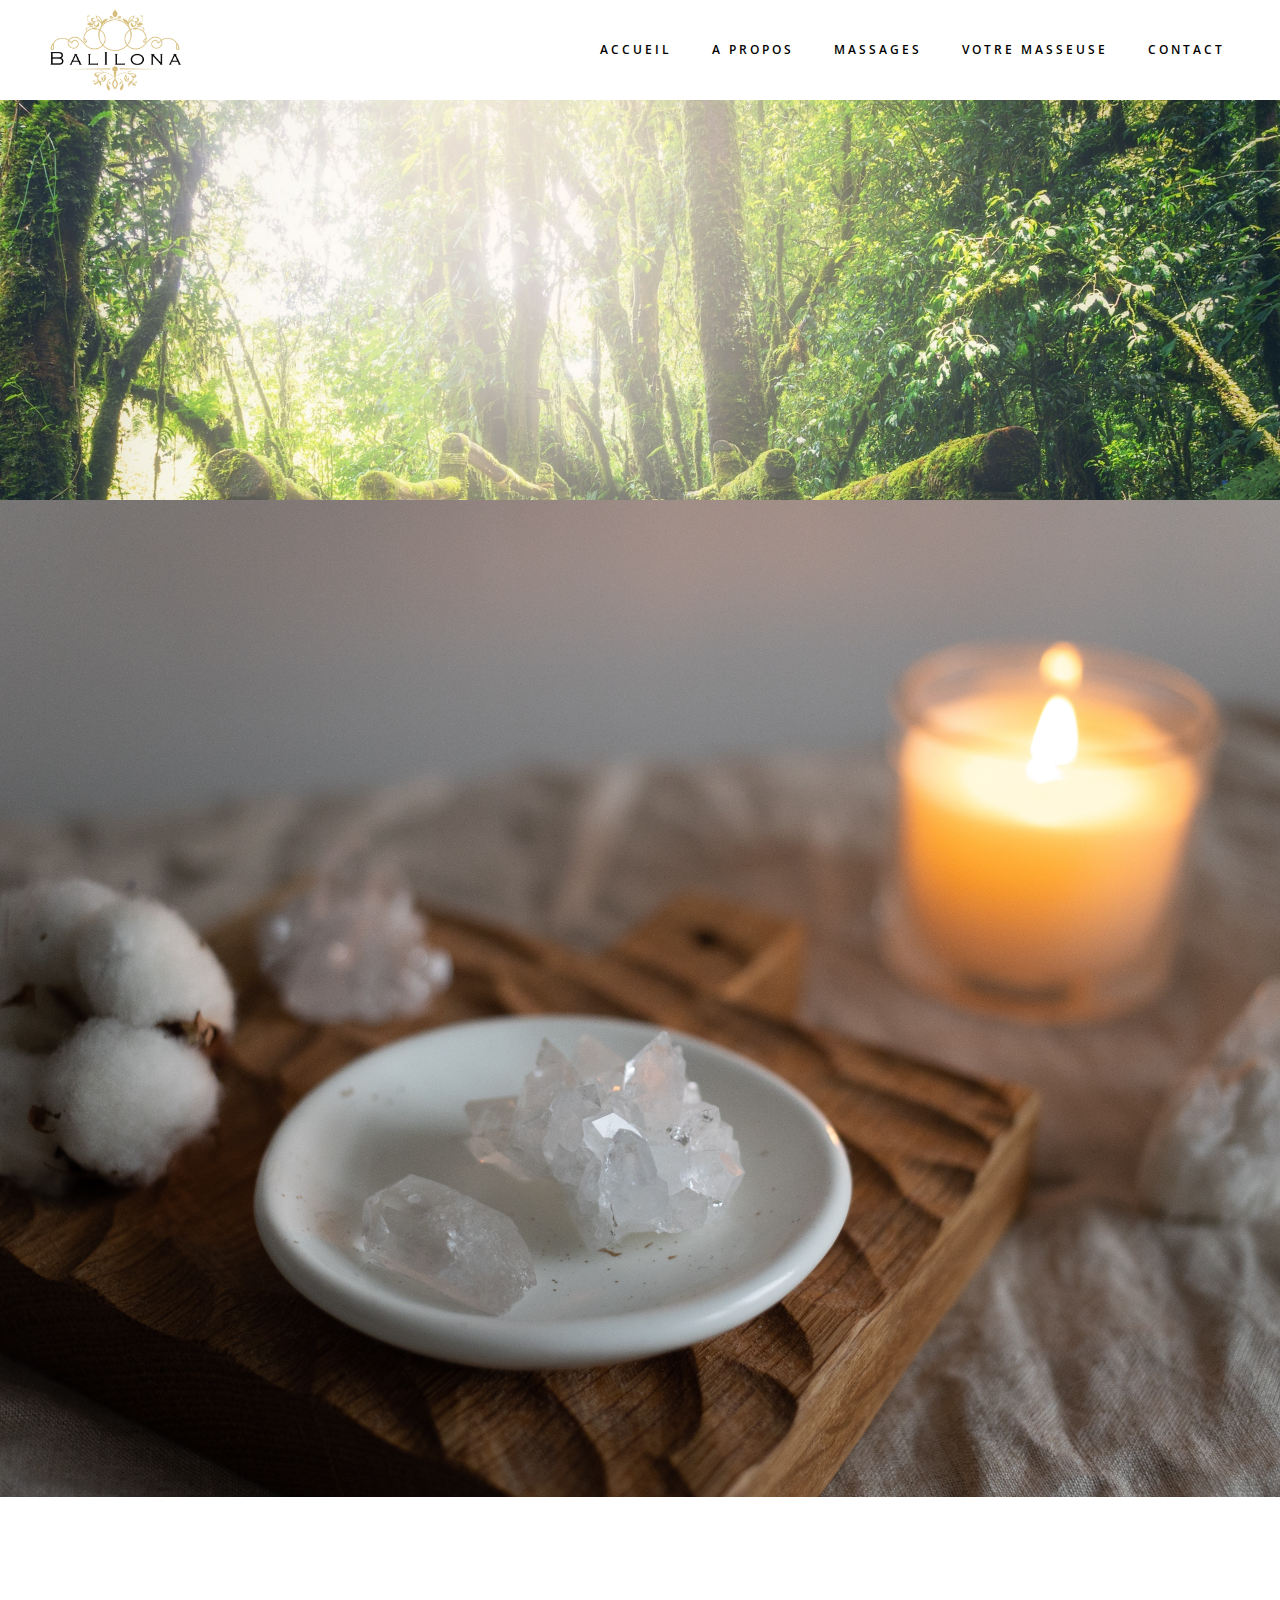
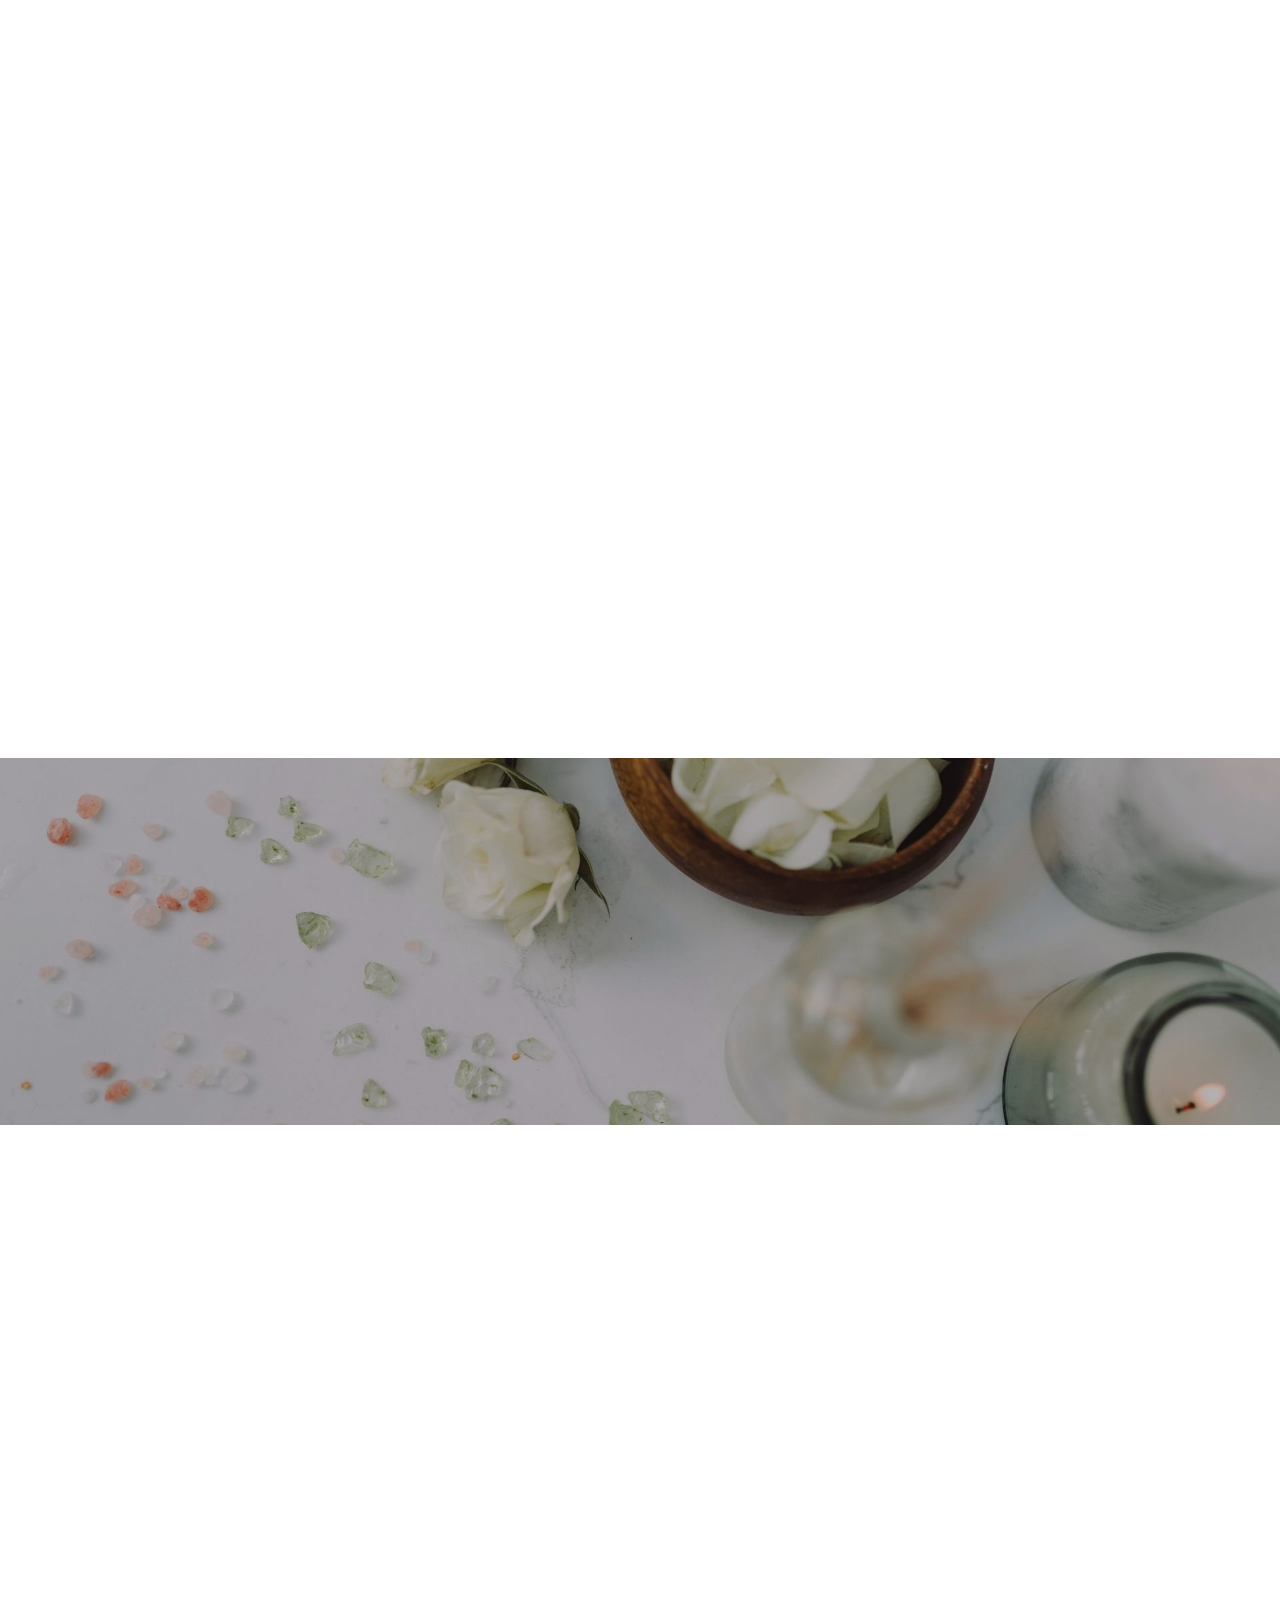
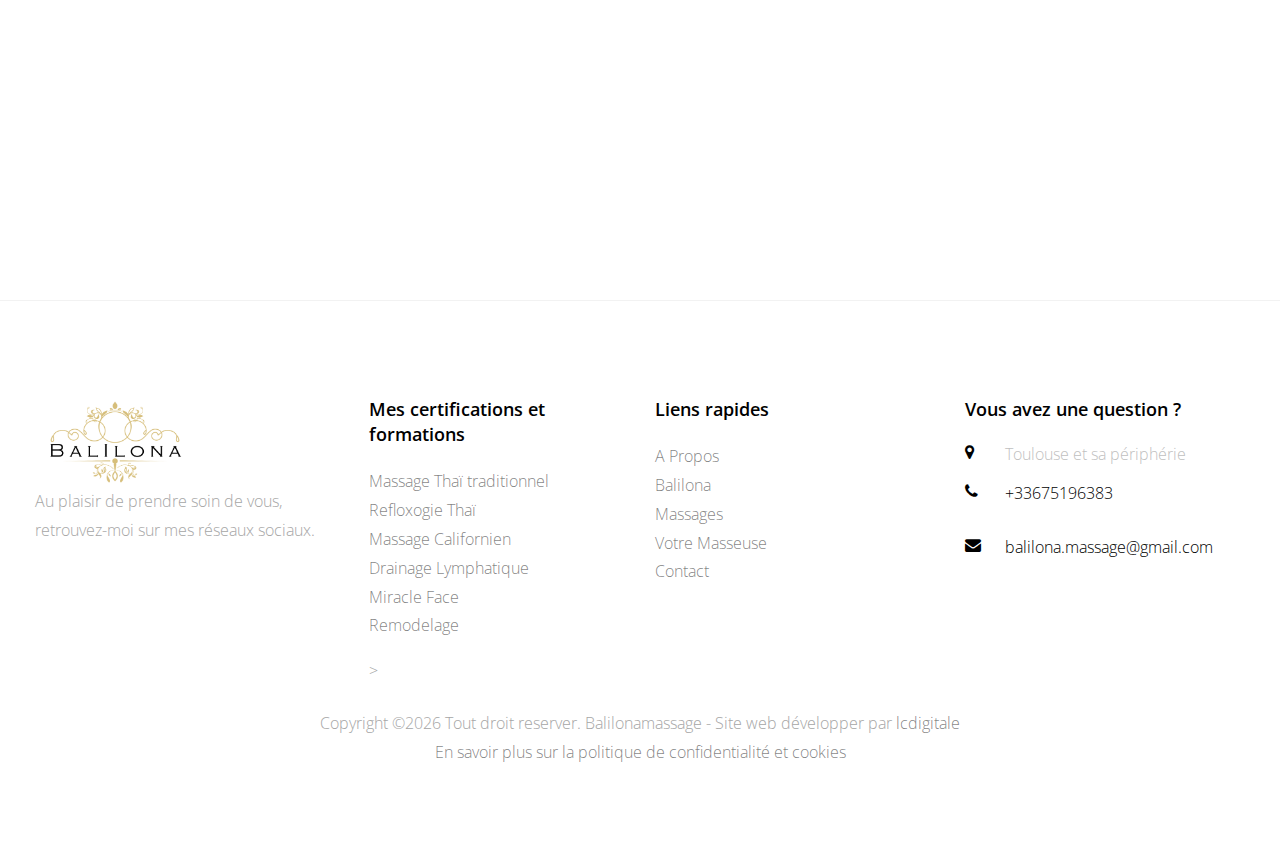
==== about.html @ 0115454b "ok" ====
<!DOCTYPE html>
<html lang="fr">
  <head>
    <title>Balilona - A Propos</title>
    <meta charset="utf-8">
    <meta name="viewport" content="width=device-width, initial-scale=1, shrink-to-fit=no">
    
    <link href="https://fonts.googleapis.com/css?family=Open+Sans:300,400,600,700&display=swap" rel="stylesheet">

    <link href="https://fonts.googleapis.com/css?family=Prata&display=swap" rel="stylesheet">

    <link rel="stylesheet" href="css/open-iconic-bootstrap.min.css">
    <link rel="stylesheet" href="css/animate.css">
    
    <link rel="stylesheet" href="css/owl.carousel.min.css">
    <link rel="stylesheet" href="css/owl.theme.default.min.css">
    <link rel="stylesheet" href="css/magnific-popup.css">

    <link rel="stylesheet" href="css/aos.css">

    <link rel="stylesheet" href="css/ionicons.min.css">

    <link rel="stylesheet" href="css/bootstrap-datepicker.css">
    <link rel="stylesheet" href="css/jquery.timepicker.css">

    
    <link rel="stylesheet" href="css/flaticon.css">
    <link rel="stylesheet" href="css/icomoon.css">
    <link rel="stylesheet" href="css/style.css">
  </head>
  <body>
  	<nav class="navbar navbar-expand-lg navbar-dark ftco_navbar bg-dark ftco-navbar-light ftco-navbar-light-2" id="ftco-navbar">
	    <div class="container">
			<a class="navbar-brand" href="index.html">  <img src="images/logosite.png" alt="" width ="160px"  height="90px"></a>
	      <button class="navbar-toggler" type="button" data-toggle="collapse" data-target="#ftco-nav" aria-controls="ftco-nav" aria-expanded="false" aria-label="Toggle navigation">
	        <span class="oi oi-menu"></span> Menu
	      </button>
		  <div class="collapse navbar-collapse" id="ftco-nav">
	        <ul class="navbar-nav ml-auto">
	          <li class="nav-item"><a href="index.html" class="nav-link">Accueil</a></li>
	          <li class="nav-item"><a href="about.html" class="nav-link">A Propos</a></li>
	          <li class="nav-item"><a href="treatments.html" class="nav-link">Massages</a></li>
	          <li class="nav-item"><a href="specialists.html" class="nav-link">Votre Masseuse</a></li>
	          <!-- <li class="nav-item"><a href="pricing.html" class="nav-link">PriX</a></li> -->
	          <!-- <li class="nav-item"><a href="blog.html" class="nav-link">Blog</a></li> -->
	          <li class="nav-item"><a href="contact.html" class="nav-link">Contact</a></li>
	        </ul>
	      </div>
		  </div>
	  </nav>
    <!-- END nav -->

    <section class="hero-wrap hero-wrap-2" style="background-image: url('images/bg_2.jpg');" data-stellar-background-ratio="0.5">
      <div class="overlay"></div>
      <div class="container">
        <div class="row no-gutters slider-text js-fullheight align-items-center justify-content-center">
          <div class="col-md-9 ftco-animate text-center">
            <h1 class="mb-3 bread">A Propos</h1>
            <p class="breadcrumbs"><span class="mr-2"><a href="index.html">Accueil</a></span>  <span>- A Propos</span></p>
          </div>
        </div>
      </div>
    </section>
		
		<section class="ftco-section ftco-intro" style="background-image: url(images/bga.jpg);">
			<div class="container">
				<div class="row justify-content-end">
					<div class="col-md-6">
						<div class="heading-section ftco-animate">
	            <h2 class="mb-4">Les bienfaits du massage par Renata França</h2>
	          </div>
	          <p class="ftco-animate">Renata França est une jeune brésilienne qui a révolutionné le monde du massage grâce à de nombreuses techniques. Elle a transformé la vie de milliers de personnes à travers ses nombreuses manœuvres qui redessinent la silhouette et soulage le corps.</p>
	          <ul class="mt-5 do-list">
	          	<li class="ftco-animate"><a href="#"><span class="ion-ios-checkmark-circle mr-3"></span>Réduire les œdèmes, active la circulation sanguine</a></li>
	          	<li class="ftco-animate"><a href="#"><span class="ion-ios-checkmark-circle mr-3"></span>Soulage les ganglions lymphatiques</a></li>
	          	<li class="ftco-animate"><a href="#"><span class="ion-ios-checkmark-circle mr-3"></span>Libère les tensions des muscles et de l’esprit  </a></li>
	          	<li class="ftco-animate"><a href="#"><span class="ion-ios-checkmark-circle mr-3"></span>Améliore la cicatrisation, détoxifie</a></li>
	          	<li class="ftco-animate"><a href="#"><span class="ion-ios-checkmark-circle mr-3"></span>Soulage les migraines chroniques</a></li>
	          </ul>
					</div>
				</div>
			</div>
		</section>
<!-- 
		<section class="ftco-section ftco-no-pt ftco-no-pb">
			<div class="container">
				<div class="row no-gutters">
					<div class="col-md-4 d-flex align-items-stretch">
						<div class="offer-deal text-center px-2 px-lg-5">
							<div class="img" style="background-image: url(images/offer-deal-1.jpg);"></div>
							<div class="text mt-4">
								<h3 class="mb-4">Book Your Treatment</h3>
								<p class="mb-5">Far far away, behind the word mountains, far from the countries Vokalia and Consonantia, there live the blind texts.</p>
								<p><a href="#" class="btn btn-white px-4 py-3"> Book A Treatment <span class="ion-ios-arrow-round-forward"></span></a></p>
							</div>
						</div>
					</div>
					<div class="col-md-4 d-flex align-items-stretch">
						<div class="offer-deal active text-center px-2 px-lg-5">
							<div class="img" style="background-image: url(images/offer-deal-2.jpg);"></div>
							<div class="text mt-4">
								<h3 class="mb-4">Great Gift Packages</h3>
								<p class="mb-5">Far far away, behind the word mountains, far from the countries Vokalia and Consonantia, there live the blind texts.</p>
								<p><a href="#" class="btn btn-white px-4 py-3"> Book A Treatment <span class="ion-ios-arrow-round-forward"></span></a></p>
							</div>
						</div>
					</div>
					<div class="col-md-4 d-flex align-items-stretch">
						<div class="offer-deal text-center px-2 px-lg-5">
							<div class="img" style="background-image: url(images/offer-deal-3.jpg);"></div>
							<div class="text mt-4">
								<h3 class="mb-4">Special Offer &amp; Deal</h3>
								<p class="mb-5">Far far away, behind the word mountains, far from the countries Vokalia and Consonantia, there live the blind texts.</p>
								<p><a href="#" class="btn btn-white px-4 py-3"> Book A Treatment <span class="ion-ios-arrow-round-forward"></span></a></p>
							</div>
						</div>
					</div>
				</div>
			</div>
		</section> -->
<!--     
    <section class="ftco-section ftco-section-services bg-light">
    	<div class="container-fluid px-md-5">
    		<div class="row">
    			<div class="col-md-6 col-lg-3">
						<div class="services text-center ftco-animate">
							<div class="icon d-flex justify-content-center align-items-center">
								<span class="flaticon-candle"></span>
							</div>
							<div class="text mt-3">
								<h3>Aromatheraphy</h3>
								<p>A small river named Duden flows by their place and supplies it with the necessary regelialia. It is a paradisematic country</p>
							</div>
						</div>
					</div>
					<div class="col-md-6 col-lg-3">
						<div class="services text-center ftco-animate">
							<div class="icon d-flex justify-content-center align-items-center">
								<span class="flaticon-beauty-treatment"></span>
							</div>
							<div class="text mt-3">
								<h3>Skin Care</h3>
								<p>A small river named Duden flows by their place and supplies it with the necessary regelialia. It is a paradisematic country</p>
							</div>
						</div>
					</div>
					<div class="col-md-6 col-lg-3">
						<div class="services text-center ftco-animate">
							<div class="icon d-flex justify-content-center align-items-center">
								<span class="flaticon-stone"></span>
							</div>
							<div class="text mt-3">
								<h3>Herbal Spa</h3>
								<p>A small river named Duden flows by their place and supplies it with the necessary regelialia. It is a paradisematic country</p>
							</div>
						</div>
					</div>
					<div class="col-md-6 col-lg-3">
						<div class="services text-center ftco-animate">
							<div class="icon d-flex justify-content-center align-items-center">
								<span class="flaticon-relax"></span>
							</div>
							<div class="text mt-3">
								<h3>Body Massage</h3>
								<p>A small river named Duden flows by their place and supplies it with the necessary regelialia. It is a paradisematic country</p>
							</div>
						</div>
					</div>
				</div>
    	</div>
    </section> -->

  
    <section class="ftco-section testimony-section">
		<div class="container">
		  <div class="row justify-content-center mb-5 pb-3">
			<div class="col-md-10 heading-section ftco-animate text-center">
			  <h3 class="subheading">Témoignages</h3>
			  <h2 class="mb-1">Ce qu'ils pensent</h2>
			</div>
		  </div>
		  <div class="row ftco-animate">
			<div class="col-md-12">
			  <div class="carousel-testimony owl-carousel">
				<div class="item">
				  <div class="testimony-wrap p-4 pb-5">
					<div class="text">
						<div class="line pl-5">
						  <p class="mb-4 pb-1">super professionnelle, douce et attentionnée ravie de t'avoir fait confiance après ma cure de drainage lymphatique et conseils j'ai gagné une taille.</p>
						  <span class="quote d-flex align-items-center justify-content-center">
							<i class="icon-quote-left"></i>
						  </span>
						</div>
					  <div class="d-flex align-items-center">
						  <div class="user-img" style="background-image: url()">
							</div>
							<div class="ml-4">
								<p class="name">Anonyme</p>
							  <span class="position">Client</span>
							</div>
					  </div>
					</div>
				  </div>
				</div>
				<div class="item">
				  <div class="testimony-wrap p-4 pb-5">
					<div class="text">
					  <div class="line pl-5">
						  <p class="mb-4 pb-1">Ilona a été à l'écoute de mes besoins, elle m'a expliqué précisément ses méthodes, et le drainage lymphatique est extraordinaire.</p>
						  <span class="quote d-flex align-items-center justify-content-center">
							<i class="icon-quote-left"></i>
						  </span>
						</div>
  
					  <div class="d-flex align-items-center">
						  <div class="user-img" style="background-image: url()">
							</div>
							<div class="ml-4">
							  <p class="name">Martine</p>
							  <span class="position">Client</span>
							</div>
					  </div>
					</div>
				  </div>
				</div>
				<div class="item">
				  <div class="testimony-wrap p-4 pb-5">
					<div class="text">
					  <div class="line pl-5">
						  <p class="mb-4 pb-1">Hier c'était la 4 ème séance de ma cure mon corps est vraiment modifié, metamorphosé,affiné, je recommande à tout le monde ilona.</p>
						  <span class="quote d-flex align-items-center justify-content-center">
							<i class="icon-quote-left"></i>
						  </span>
						</div>
  
					  <div class="d-flex align-items-center">
						  <div class="user-img" style="background-image: url()">
							</div>
							<div class="ml-4">
								<p class="name">Anonyme</p>
							  <span class="position">Client</span>
							</div>
					  </div>
					</div>
				  </div>
				</div>
				<div class="item">
				  <div class="testimony-wrap p-4 pb-5">
					<div class="text">
					  <div class="line pl-5">
						  <p class="mb-4 pb-1">Merci à Ilona pour ta gentillesse et ta bienveillance, ce drainage fut un pur moment de plaisir, j'ai dormi comme un bébé et je n'ai plus mal au jambes.</p>
						  <span class="quote d-flex align-items-center justify-content-center">
							<i class="icon-quote-left"></i>
						  </span>
						</div>
  
					  <div class="d-flex align-items-center">
						  <div class="user-img" style="background-image: url()">
							</div>
							<div class="ml-4">
							  <p class="name">Anonyme</p>
							  <span class="position">Client</span>
							</div>
					  </div>
					</div>
				  </div>
				</div>
				<!-- <div class="item">
				  <div class="testimony-wrap p-4 pb-5">
					<div class="text">
					  <div class="line pl-5">
						  <p class="mb-4 pb-1">Far far away, behind the word mountains, far from the countries Vokalia and Consonantia, there live the blind texts.</p>
						  <span class="quote d-flex align-items-center justify-content-center">
							<i class="icon-quote-left"></i>
						  </span>
						</div>
  
					  <div class="d-flex align-items-center">
						  <div class="user-img" style="background-image: url(images/person_2.jpg)">
							</div>
							<div class="ml-4">
								<p class="name">Kenny Bufer</p>
							  <span class="position">Customer</span>
							</div>
					  </div>
					</div>
				  </div>
				</div> -->
			  </div>
			</div>
		  </div>
		</div>
	  </section>
  
	  <section class="ftco-counter img" id="section-counter" style="background-image: url(images/para.jpg);" data-stellar-background-ratio="0.5">
		<div class="overlay"></div>
  <div class="container">
	<div class="row justify-content-center">
		<div class="col-md-10">
			<div class="row">
			  <!-- <div class="col-md-6 col-lg-3 d-flex justify-content-center counter-wrap ftco-animate">
				<div class="block-18 text-center">
				  <div class="text">
					  <strong class="number" data-number="90">0</strong>
					  <span>Thé offert</span>
				  </div>
				</div>
			  </div> -->
			  <div class="col-md-6 col-lg-6 d-flex justify-content-center counter-wrap ftco-animate">
				<div class="block-18 text-center">
				  <div class="text">
					  <strong class="number" data-number="60">0</strong>
					  <span>Massages</span>
				  </div>
				</div>
			  </div>
			  <!-- <div class="col-md-6 col-lg-3 d-flex justify-content-center counter-wrap ftco-animate">
				<div class="block-18 text-center">
				  <div class="text">
					  <strong class="number" data-number="3">0</strong>
					  <span>Années d'expérience</span>
				  </div>
				</div>
			  </div> -->
			  <div class="col-md-6 col-lg-6 d-flex justify-content-center counter-wrap ftco-animate">
				<div class="block-18 text-center">
				  <div class="text">
					  <strong class="number" data-number="7">0</strong>
					  <span>Certifications</span>
				  </div>
				</div>
			  </div>
			</div>
		  </div>
	</div>
  </div>
</section>

		
<section class="ftco-gallery ftco-section">
	<div class="container">
		<div class="row justify-content-center mb-5 pb-3">
	  <div class="col-md-7 heading-section ftco-animate text-center">
		<h3 class="subheading">Galerie</h3>
		<h2 class="mb-1">Découvrez les dernières photos</h2>
	  </div>
	</div>
		<div class="row">
				<div class="col-md-3 ftco-animate">
					<a href="images/gallery-1.jpg" class="gallery image-popup img d-flex align-items-center" style="background-image: url(images/gallery-1.jpg);">
						<div class="icon mb-4 d-flex align-items-center justify-content-center">
						<span class="icon-instagram"></span>
					</div>
					</a>
				</div>
				<div class="col-md-3 ftco-animate">
					<a href="images/gallery-2.jpg" class="gallery image-popup img d-flex align-items-center" style="background-image: url(images/gallery-2.jpg);">
						<div class="icon mb-4 d-flex align-items-center justify-content-center">
						<span class="icon-instagram"></span>
					</div>
					</a>
				</div>
				<div class="col-md-3 ftco-animate">
					<a href="images/gallery-3.jpg" class="gallery image-popup img d-flex align-items-center" style="background-image: url(images/gallery-3.jpg);">
						<div class="icon mb-4 d-flex align-items-center justify-content-center">
						<span class="icon-instagram"></span>
					</div>
					</a>
				</div>
				<div class="col-md-3 ftco-animate">
					<a href="images/avnt.jpg" class="gallery image-popup img d-flex align-items-center" style="background-image: url(images/avnt.jpg);">
						<div class="icon mb-4 d-flex align-items-center justify-content-center">
						<span class="icon-instagram"></span>
					</div>
					</a>
				</div>
	</div>
	</div>
</section>
	
    <footer class="ftco-footer ftco-section">
		<div class="container">
		  <div class="row d-flex">
			<div class="col-md">
			  <div class="ftco-footer-widget mb-4">
				<a href="index.html">  <img src="images/logosite.png" alt="" width ="160px"  height="90px"></a>
				<p>Au plaisir de prendre soin de vous, retrouvez-moi sur mes réseaux sociaux.</p>
				<ul class="ftco-footer-social list-unstyled float-lft mt-3">
				  <!-- <li class="ftco-animate"><a href="#"><span class="icon-twitter"></span></a></li> -->
				  <li class="ftco-animate"><a href="https://www.facebook.com/Balilona-massages-237519251512725/" target="_blank"><span class="icon-facebook"></span></a></li>
				  <li class="ftco-animate"><a href="https://www.instagram.com/balilona_massages/?fbclid=IwAR17vVh69WdG_x_L82P-2kBR4TirBGyMKBbxUxsJnkkonviEpHbC3fAAJOo" target="_blank"><span class="icon-instagram"></span></a></li>
				</ul>
			  </div>
			</div>
			<div class="col-md">
			  <div class="ftco-footer-widget mb-4 ml-md-4">
				<h2 class="ftco-heading-2">Mes certifications et formations</h2>
				<ul class="list-unstyled">
					<li><a href="images/thai.jpg" target="_blank">Massage Thaï traditionnel</a></li>
					<li><a href="images/thai.jpg" target="_blank">Refloxogie Thaï</a></li>
					<li><a href="images/ana.jpg" target="_blank">Massage Californien</a></li>
					<li><a href="images/lymph.jpg" target="_blank">Drainage Lymphatique</a></li>
					<li><a href="images/face.jpg" target="_blank">Miracle Face</a></li>
					<li><a href="images/modo.jpg" target="_blank">Remodelage</a></li>
				  </ul>>
			  </div>
			</div>
			<div class="col-md">
			  <div class="ftco-footer-widget mb-4">
				<h2 class="ftco-heading-2">Liens rapides</h2>
				<ul class="list-unstyled">
					<li><a href="about.html">A Propos</a></li>
					<li><a href="index.html">Balilona</a></li>
					<li><a href="treatments.html">Massages</a></li>
					<li><a href="specialists.html">Votre Masseuse</a></li>
					<li><a href="contact.html">Contact</a></li>
				</ul>
			  </div>
			</div>
			<div class="col-md">
			  <div class="ftco-footer-widget mb-4">
				<h2 class="ftco-heading-2">Vous avez une question ?</h2>
				<div class="block-23 mb-3">
				  <ul>
					<li><span class="icon icon-map-marker"></span><span class="text">Toulouse et sa périphérie </span></li>
					<li><a href="tel:+33675196383"><span class="icon icon-phone"></span><span class="text">+33675196383 </span></a></li>
					<li><a href="mailto:balilona.massage@gmail.com"><span class="icon icon-envelope"></span><span class="text">balilona.massage@gmail.com</span></a></li>
				  </ul>
				</div>
			  </div>
			</div>
		  </div>
		  <div class="row">
			<div class="col-md-12 text-center">
  
			  <p class="mb-0">
				<!-- Link back to Colorlib can't be removed. Template is licensed under CC BY 3.0. -->
				Copyright &copy;<script>
				  document.write(new Date().getFullYear());
  
				</script> Tout droit reserver. Balilonamassage - Site web développer  <i class="" aria-hidden="true"></i> par <a href="https://lcdigitale.fr" target="_blank">lcdigitale</a>
				<!-- Link back to Colorlib can't be removed. Template is licensed under CC BY 3.0. -->
			  </p>
			  <a  href ="cookies.html" >  En savoir plus sur la politique de confidentialité et cookies  </a > 
			</div>
		  </div>
		</div>
	  </footer>
	
  

  <!-- loader -->
  <div id="ftco-loader" class="show fullscreen"><svg class="circular" width="48px" height="48px"><circle class="path-bg" cx="24" cy="24" r="22" fill="none" stroke-width="4" stroke="#eeeeee"/><circle class="path" cx="24" cy="24" r="22" fill="none" stroke-width="4" stroke-miterlimit="10" stroke="#F96D00"/></svg></div>


  <script src="js/jquery.min.js"></script>
  <script src="js/jquery-migrate-3.0.1.min.js"></script>
  <script src="js/popper.min.js"></script>
  <script src="js/bootstrap.min.js"></script>
  <script src="js/jquery.easing.1.3.js"></script>
  <script src="js/jquery.waypoints.min.js"></script>
  <script src="js/jquery.stellar.min.js"></script>
  <script src="js/owl.carousel.min.js"></script>
  <script src="js/jquery.magnific-popup.min.js"></script>
  <script src="js/aos.js"></script>
  <script src="js/jquery.animateNumber.min.js"></script>
  <script src="js/bootstrap-datepicker.js"></script>
  <script src="js/jquery.timepicker.min.js"></script>
  <script src="js/scrollax.min.js"></script>
  <!-- <script src="https://maps.googleapis.com/maps/api/js?key=AIzaSyBVWaKrjvy3MaE7SQ74_uJiULgl1JY0H2s&sensor=false"></script>
  <script src="js/google-map.js"></script> -->
  <script src="js/main.js"></script>
    
  </body>
</html>
---- css/flaticon.css ----
/*
  	Flaticon icon font: Flaticon
  	Creation date: 31/12/2018 05:16
  	*/
  	
@font-face {
  font-family: "Flaticon";
  src: url("../fonts/flaticon/font/Flaticon.eot");
  src: url("../fonts/flaticon/font/Flaticon.eot?#iefix") format("embedded-opentype"),
       url("../fonts/flaticon/font/Flaticon.woff") format("woff"),
       url("../fonts/flaticon/font/Flaticon.ttf") format("truetype"),
       url("../fonts/flaticon/font/Flaticon.svg#Flaticon") format("svg");
  font-weight: normal;
  font-style: normal;
}

@media screen and (-webkit-min-device-pixel-ratio:0) {
  @font-face {
    font-family: "Flaticon";
    src: url("../fonts/flaticon/font/Flaticon.svg#Flaticon") format("svg");
  }
}

[class^="flaticon-"]:before, [class*=" flaticon-"]:before,
[class^="flaticon-"]:after, [class*=" flaticon-"]:after {   
  font-family: Flaticon;
  font-style: normal;
  font-weight: normal;
  font-variant: normal;
  text-transform: none;
  line-height: 1;

  /* Better Font Rendering =========== */
  -webkit-font-smoothing: antialiased;
  -moz-osx-font-smoothing: grayscale;
}

.flaticon-lotus:before { content: "\f100"; }
.flaticon-candle:before { content: "\f101"; }
.flaticon-spa:before { content: "\f102"; }
.flaticon-stone:before { content: "\f103"; }
.flaticon-massage:before { content: "\f104"; }
.flaticon-rose:before { content: "\f105"; }
.flaticon-beauty-treatment:before { content: "\f106"; }
.flaticon-spa-1:before { content: "\f107"; }
.flaticon-relax:before { content: "\f108"; }
---- css/icomoon.css ----
@font-face {
  font-family: 'icomoon';
  src:  url('../fonts/icomoon/icomoon.eot?6tt51o');
  src:  url('../fonts/icomoon/icomoon.eot?6tt51o#iefix') format('embedded-opentype'),
    url('../fonts/icomoon/icomoon.ttf?6tt51o') format('truetype'),
    url('../fonts/icomoon/icomoon.woff?6tt51o') format('woff'),
    url('../fonts/icomoon/icomoon.svg?6tt51o#icomoon') format('svg');
  font-weight: normal;
  font-style: normal;
}

[class^="icon-"], [class*=" icon-"] {
  /* use !important to prevent issues with browser extensions that change fonts */
  font-family: 'icomoon' !important;
  speak: none;
  font-style: normal;
  font-weight: normal;
  font-variant: normal;
  text-transform: none;
  line-height: 1;

  /* Better Font Rendering =========== */
  -webkit-font-smoothing: antialiased;
  -moz-osx-font-smoothing: grayscale;
}

.icon-asterisk:before {
  content: "\f069";
}
.icon-plus:before {
  content: "\f067";
}
.icon-question:before {
  content: "\f128";
}
.icon-minus:before {
  content: "\f068";
}
.icon-glass:before {
  content: "\f000";
}
.icon-music:before {
  content: "\f001";
}
.icon-search:before {
  content: "\f002";
}
.icon-envelope-o:before {
  content: "\f003";
}
.icon-heart:before {
  content: "\f004";
}
.icon-star:before {
  content: "\f005";
}
.icon-star-o:before {
  content: "\f006";
}
.icon-user:before {
  content: "\f007";
}
.icon-film:before {
  content: "\f008";
}
.icon-th-large:before {
  content: "\f009";
}
.icon-th:before {
  content: "\f00a";
}
.icon-th-list:before {
  content: "\f00b";
}
.icon-check:before {
  content: "\f00c";
}
.icon-close:before {
  content: "\f00d";
}
.icon-remove:before {
  content: "\f00d";
}
.icon-times:before {
  content: "\f00d";
}
.icon-search-plus:before {
  content: "\f00e";
}
.icon-search-minus:before {
  content: "\f010";
}
.icon-power-off:before {
  content: "\f011";
}
.icon-signal:before {
  content: "\f012";
}
.icon-cog:before {
  content: "\f013";
}
.icon-gear:before {
  content: "\f013";
}
.icon-trash-o:before {
  content: "\f014";
}
.icon-home:before {
  content: "\f015";
}
.icon-file-o:before {
  content: "\f016";
}
.icon-clock-o:before {
  content: "\f017";
}
.icon-road:before {
  content: "\f018";
}
.icon-download:before {
  content: "\f019";
}
.icon-arrow-circle-o-down:before {
  content: "\f01a";
}
.icon-arrow-circle-o-up:before {
  content: "\f01b";
}
.icon-inbox:before {
  content: "\f01c";
}
.icon-play-circle-o:before {
  content: "\f01d";
}
.icon-repeat:before {
  content: "\f01e";
}
.icon-rotate-right:before {
  content: "\f01e";
}
.icon-refresh:before {
  content: "\f021";
}
.icon-list-alt:before {
  content: "\f022";
}
.icon-lock:before {
  content: "\f023";
}
.icon-flag:before {
  content: "\f024";
}
.icon-headphones:before {
  content: "\f025";
}
.icon-volume-off:before {
  content: "\f026";
}
.icon-volume-down:before {
  content: "\f027";
}
.icon-volume-up:before {
  content: "\f028";
}
.icon-qrcode:before {
  content: "\f029";
}
.icon-barcode:before {
  content: "\f02a";
}
.icon-tag:before {
  content: "\f02b";
}
.icon-tags:before {
  content: "\f02c";
}
.icon-book:before {
  content: "\f02d";
}
.icon-bookmark:before {
  content: "\f02e";
}
.icon-print:before {
  content: "\f02f";
}
.icon-camera:before {
  content: "\f030";
}
.icon-font:before {
  content: "\f031";
}
.icon-bold:before {
  content: "\f032";
}
.icon-italic:before {
  content: "\f033";
}
.icon-text-height:before {
  content: "\f034";
}
.icon-text-width:before {
  content: "\f035";
}
.icon-align-left:before {
  content: "\f036";
}
.icon-align-center:before {
  content: "\f037";
}
.icon-align-right:before {
  content: "\f038";
}
.icon-align-justify:before {
  content: "\f039";
}
.icon-list:before {
  content: "\f03a";
}
.icon-dedent:before {
  content: "\f03b";
}
.icon-outdent:before {
  content: "\f03b";
}
.icon-indent:before {
  content: "\f03c";
}
.icon-video-camera:before {
  content: "\f03d";
}
.icon-image:before {
  content: "\f03e";
}
.icon-photo:before {
  content: "\f03e";
}
.icon-picture-o:before {
  content: "\f03e";
}
.icon-pencil:before {
  content: "\f040";
}
.icon-map-marker:before {
  content: "\f041";
}
.icon-adjust:before {
  content: "\f042";
}
.icon-tint:before {
  content: "\f043";
}
.icon-edit:before {
  content: "\f044";
}
.icon-pencil-square-o:before {
  content: "\f044";
}
.icon-share-square-o:before {
  content: "\f045";
}
.icon-check-square-o:before {
  content: "\f046";
}
.icon-arrows:before {
  content: "\f047";
}
.icon-step-backward:before {
  content: "\f048";
}
.icon-fast-backward:before {
  content: "\f049";
}
.icon-backward:before {
  content: "\f04a";
}
.icon-play:before {
  content: "\f04b";
}
.icon-pause:before {
  content: "\f04c";
}
.icon-stop:before {
  content: "\f04d";
}
.icon-forward:before {
  content: "\f04e";
}
.icon-fast-forward:before {
  content: "\f050";
}
.icon-step-forward:before {
  content: "\f051";
}
.icon-eject:before {
  content: "\f052";
}
.icon-chevron-left:before {
  content: "\f053";
}
.icon-chevron-right:before {
  content: "\f054";
}
.icon-plus-circle:before {
  content: "\f055";
}
.icon-minus-circle:before {
  content: "\f056";
}
.icon-times-circle:before {
  content: "\f057";
}
.icon-check-circle:before {
  content: "\f058";
}
.icon-question-circle:before {
  content: "\f059";
}
.icon-info-circle:before {
  content: "\f05a";
}
.icon-crosshairs:before {
  content: "\f05b";
}
.icon-times-circle-o:before {
  content: "\f05c";
}
.icon-check-circle-o:before {
  content: "\f05d";
}
.icon-ban:before {
  content: "\f05e";
}
.icon-arrow-left:before {
  content: "\f060";
}
.icon-arrow-right:before {
  content: "\f061";
}
.icon-arrow-up:before {
  content: "\f062";
}
.icon-arrow-down:before {
  content: "\f063";
}
.icon-mail-forward:before {
  content: "\f064";
}
.icon-share:before {
  content: "\f064";
}
.icon-expand:before {
  content: "\f065";
}
.icon-compress:before {
  content: "\f066";
}
.icon-exclamation-circle:before {
  content: "\f06a";
}
.icon-gift:before {
  content: "\f06b";
}
.icon-leaf:before {
  content: "\f06c";
}
.icon-fire:before {
  content: "\f06d";
}
.icon-eye:before {
  content: "\f06e";
}
.icon-eye-slash:before {
  content: "\f070";
}
.icon-exclamation-triangle:before {
  content: "\f071";
}
.icon-warning:before {
  content: "\f071";
}
.icon-plane:before {
  content: "\f072";
}
.icon-calendar:before {
  content: "\f073";
}
.icon-random:before {
  content: "\f074";
}
.icon-comment:before {
  content: "\f075";
}
.icon-magnet:before {
  content: "\f076";
}
.icon-chevron-up:before {
  content: "\f077";
}
.icon-chevron-down:before {
  content: "\f078";
}
.icon-retweet:before {
  content: "\f079";
}
.icon-shopping-cart:before {
  content: "\f07a";
}
.icon-folder:before {
  content: "\f07b";
}
.icon-folder-open:before {
  content: "\f07c";
}
.icon-arrows-v:before {
  content: "\f07d";
}
.icon-arrows-h:before {
  content: "\f07e";
}
.icon-bar-chart:before {
  content: "\f080";
}
.icon-bar-chart-o:before {
  content: "\f080";
}
.icon-twitter-square:before {
  content: "\f081";
}
.icon-facebook-square:before {
  content: "\f082";
}
.icon-camera-retro:before {
  content: "\f083";
}
.icon-key:before {
  content: "\f084";
}
.icon-cogs:before {
  content: "\f085";
}
.icon-gears:before {
  content: "\f085";
}
.icon-comments:before {
  content: "\f086";
}
.icon-thumbs-o-up:before {
  content: "\f087";
}
.icon-thumbs-o-down:before {
  content: "\f088";
}
.icon-star-half:before {
  content: "\f089";
}
.icon-heart-o:before {
  content: "\f08a";
}
.icon-sign-out:before {
  content: "\f08b";
}
.icon-linkedin-square:before {
  content: "\f08c";
}
.icon-thumb-tack:before {
  content: "\f08d";
}
.icon-external-link:before {
  content: "\f08e";
}
.icon-sign-in:before {
  content: "\f090";
}
.icon-trophy:before {
  content: "\f091";
}
.icon-github-square:before {
  content: "\f092";
}
.icon-upload:before {
  content: "\f093";
}
.icon-lemon-o:before {
  content: "\f094";
}
.icon-phone:before {
  content: "\f095";
}
.icon-square-o:before {
  content: "\f096";
}
.icon-bookmark-o:before {
  content: "\f097";
}
.icon-phone-square:before {
  content: "\f098";
}
.icon-twitter:before {
  content: "\f099";
}
.icon-facebook:before {
  content: "\f09a";
}
.icon-facebook-f:before {
  content: "\f09a";
}
.icon-github:before {
  content: "\f09b";
}
.icon-unlock:before {
  content: "\f09c";
}
.icon-credit-card:before {
  content: "\f09d";
}
.icon-feed:before {
  content: "\f09e";
}
.icon-rss:before {
  content: "\f09e";
}
.icon-hdd-o:before {
  content: "\f0a0";
}
.icon-bullhorn:before {
  content: "\f0a1";
}
.icon-bell-o:before {
  content: "\f0a2";
}
.icon-certificate:before {
  content: "\f0a3";
}
.icon-hand-o-right:before {
  content: "\f0a4";
}
.icon-hand-o-left:before {
  content: "\f0a5";
}
.icon-hand-o-up:before {
  content: "\f0a6";
}
.icon-hand-o-down:before {
  content: "\f0a7";
}
.icon-arrow-circle-left:before {
  content: "\f0a8";
}
.icon-arrow-circle-right:before {
  content: "\f0a9";
}
.icon-arrow-circle-up:before {
  content: "\f0aa";
}
.icon-arrow-circle-down:before {
  content: "\f0ab";
}
.icon-globe:before {
  content: "\f0ac";
}
.icon-wrench:before {
  content: "\f0ad";
}
.icon-tasks:before {
  content: "\f0ae";
}
.icon-filter:before {
  content: "\f0b0";
}
.icon-briefcase:before {
  content: "\f0b1";
}
.icon-arrows-alt:before {
  content: "\f0b2";
}
.icon-group:before {
  content: "\f0c0";
}
.icon-users:before {
  content: "\f0c0";
}
.icon-chain:before {
  content: "\f0c1";
}
.icon-link:before {
  content: "\f0c1";
}
.icon-cloud:before {
  content: "\f0c2";
}
.icon-flask:before {
  content: "\f0c3";
}
.icon-cut:before {
  content: "\f0c4";
}
.icon-scissors:before {
  content: "\f0c4";
}
.icon-copy:before {
  content: "\f0c5";
}
.icon-files-o:before {
  content: "\f0c5";
}
.icon-paperclip:before {
  content: "\f0c6";
}
.icon-floppy-o:before {
  content: "\f0c7";
}
.icon-save:before {
  content: "\f0c7";
}
.icon-square:before {
  content: "\f0c8";
}
.icon-bars:before {
  content: "\f0c9";
}
.icon-navicon:before {
  content: "\f0c9";
}
.icon-reorder:before {
  content: "\f0c9";
}
.icon-list-ul:before {
  content: "\f0ca";
}
.icon-list-ol:before {
  content: "\f0cb";
}
.icon-strikethrough:before {
  content: "\f0cc";
}
.icon-underline:before {
  content: "\f0cd";
}
.icon-table:before {
  content: "\f0ce";
}
.icon-magic:before {
  content: "\f0d0";
}
.icon-truck:before {
  content: "\f0d1";
}
.icon-pinterest:before {
  content: "\f0d2";
}
.icon-pinterest-square:before {
  content: "\f0d3";
}
.icon-google-plus-square:before {
  content: "\f0d4";
}
.icon-google-plus:before {
  content: "\f0d5";
}
.icon-money:before {
  content: "\f0d6";
}
.icon-caret-down:before {
  content: "\f0d7";
}
.icon-caret-up:before {
  content: "\f0d8";
}
.icon-caret-left:before {
  content: "\f0d9";
}
.icon-caret-right:before {
  content: "\f0da";
}
.icon-columns:before {
  content: "\f0db";
}
.icon-sort:before {
  content: "\f0dc";
}
.icon-unsorted:before {
  content: "\f0dc";
}
.icon-sort-desc:before {
  content: "\f0dd";
}
.icon-sort-down:before {
  content: "\f0dd";
}
.icon-sort-asc:before {
  content: "\f0de";
}
.icon-sort-up:before {
  content: "\f0de";
}
.icon-envelope:before {
  content: "\f0e0";
}
.icon-linkedin:before {
  content: "\f0e1";
}
.icon-rotate-left:before {
  content: "\f0e2";
}
.icon-undo:before {
  content: "\f0e2";
}
.icon-gavel:before {
  content: "\f0e3";
}
.icon-legal:before {
  content: "\f0e3";
}
.icon-dashboard:before {
  content: "\f0e4";
}
.icon-tachometer:before {
  content: "\f0e4";
}
.icon-comment-o:before {
  content: "\f0e5";
}
.icon-comments-o:before {
  content: "\f0e6";
}
.icon-bolt:before {
  content: "\f0e7";
}
.icon-flash:before {
  content: "\f0e7";
}
.icon-sitemap:before {
  content: "\f0e8";
}
.icon-umbrella:before {
  content: "\f0e9";
}
.icon-clipboard:before {
  content: "\f0ea";
}
.icon-paste:before {
  content: "\f0ea";
}
.icon-lightbulb-o:before {
  content: "\f0eb";
}
.icon-exchange:before {
  content: "\f0ec";
}
.icon-cloud-download:before {
  content: "\f0ed";
}
.icon-cloud-upload:before {
  content: "\f0ee";
}
.icon-user-md:before {
  content: "\f0f0";
}
.icon-stethoscope:before {
  content: "\f0f1";
}
.icon-suitcase:before {
  content: "\f0f2";
}
.icon-bell:before {
  content: "\f0f3";
}
.icon-coffee:before {
  content: "\f0f4";
}
.icon-cutlery:before {
  content: "\f0f5";
}
.icon-file-text-o:before {
  content: "\f0f6";
}
.icon-building-o:before {
  content: "\f0f7";
}
.icon-hospital-o:before {
  content: "\f0f8";
}
.icon-ambulance:before {
  content: "\f0f9";
}
.icon-medkit:before {
  content: "\f0fa";
}
.icon-fighter-jet:before {
  content: "\f0fb";
}
.icon-beer:before {
  content: "\f0fc";
}
.icon-h-square:before {
  content: "\f0fd";
}
.icon-plus-square:before {
  content: "\f0fe";
}
.icon-angle-double-left:before {
  content: "\f100";
}
.icon-angle-double-right:before {
  content: "\f101";
}
.icon-angle-double-up:before {
  content: "\f102";
}
.icon-angle-double-down:before {
  content: "\f103";
}
.icon-angle-left:before {
  content: "\f104";
}
.icon-angle-right:before {
  content: "\f105";
}
.icon-angle-up:before {
  content: "\f106";
}
.icon-angle-down:before {
  content: "\f107";
}
.icon-desktop:before {
  content: "\f108";
}
.icon-laptop:before {
  content: "\f109";
}
.icon-tablet:before {
  content: "\f10a";
}
.icon-mobile:before {
  content: "\f10b";
}
.icon-mobile-phone:before {
  content: "\f10b";
}
.icon-circle-o:before {
  content: "\f10c";
}
.icon-quote-left:before {
  content: "\f10d";
}
.icon-quote-right:before {
  content: "\f10e";
}
.icon-spinner:before {
  content: "\f110";
}
.icon-circle:before {
  content: "\f111";
}
.icon-mail-reply:before {
  content: "\f112";
}
.icon-reply:before {
  content: "\f112";
}
.icon-github-alt:before {
  content: "\f113";
}
.icon-folder-o:before {
  content: "\f114";
}
.icon-folder-open-o:before {
  content: "\f115";
}
.icon-smile-o:before {
  content: "\f118";
}
.icon-frown-o:before {
  content: "\f119";
}
.icon-meh-o:before {
  content: "\f11a";
}
.icon-gamepad:before {
  content: "\f11b";
}
.icon-keyboard-o:before {
  content: "\f11c";
}
.icon-flag-o:before {
  content: "\f11d";
}
.icon-flag-checkered:before {
  content: "\f11e";
}
.icon-terminal:before {
  content: "\f120";
}
.icon-code:before {
  content: "\f121";
}
.icon-mail-reply-all:before {
  content: "\f122";
}
.icon-reply-all:before {
  content: "\f122";
}
.icon-star-half-empty:before {
  content: "\f123";
}
.icon-star-half-full:before {
  content: "\f123";
}
.icon-star-half-o:before {
  content: "\f123";
}
.icon-location-arrow:before {
  content: "\f124";
}
.icon-crop:before {
  content: "\f125";
}
.icon-code-fork:before {
  content: "\f126";
}
.icon-chain-broken:before {
  content: "\f127";
}
.icon-unlink:before {
  content: "\f127";
}
.icon-info:before {
  content: "\f129";
}
.icon-exclamation:before {
  content: "\f12a";
}
.icon-superscript:before {
  content: "\f12b";
}
.icon-subscript:before {
  content: "\f12c";
}
.icon-eraser:before {
  content: "\f12d";
}
.icon-puzzle-piece:before {
  content: "\f12e";
}
.icon-microphone:before {
  content: "\f130";
}
.icon-microphone-slash:before {
  content: "\f131";
}
.icon-shield:before {
  content: "\f132";
}
.icon-calendar-o:before {
  content: "\f133";
}
.icon-fire-extinguisher:before {
  content: "\f134";
}
.icon-rocket:before {
  content: "\f135";
}
.icon-maxcdn:before {
  content: "\f136";
}
.icon-chevron-circle-left:before {
  content: "\f137";
}
.icon-chevron-circle-right:before {
  content: "\f138";
}
.icon-chevron-circle-up:before {
  content: "\f139";
}
.icon-chevron-circle-down:before {
  content: "\f13a";
}
.icon-html5:before {
  content: "\f13b";
}
.icon-css3:before {
  content: "\f13c";
}
.icon-anchor:before {
  content: "\f13d";
}
.icon-unlock-alt:before {
  content: "\f13e";
}
.icon-bullseye:before {
  content: "\f140";
}
.icon-ellipsis-h:before {
  content: "\f141";
}
.icon-ellipsis-v:before {
  content: "\f142";
}
.icon-rss-square:before {
  content: "\f143";
}
.icon-play-circle:before {
  content: "\f144";
}
.icon-ticket:before {
  content: "\f145";
}
.icon-minus-square:before {
  content: "\f146";
}
.icon-minus-square-o:before {
  content: "\f147";
}
.icon-level-up:before {
  content: "\f148";
}
.icon-level-down:before {
  content: "\f149";
}
.icon-check-square:before {
  content: "\f14a";
}
.icon-pencil-square:before {
  content: "\f14b";
}
.icon-external-link-square:before {
  content: "\f14c";
}
.icon-share-square:before {
  content: "\f14d";
}
.icon-compass:before {
  content: "\f14e";
}
.icon-caret-square-o-down:before {
  content: "\f150";
}
.icon-toggle-down:before {
  content: "\f150";
}
.icon-caret-square-o-up:before {
  content: "\f151";
}
.icon-toggle-up:before {
  content: "\f151";
}
.icon-caret-square-o-right:before {
  content: "\f152";
}
.icon-toggle-right:before {
  content: "\f152";
}
.icon-eur:before {
  content: "\f153";
}
.icon-euro:before {
  content: "\f153";
}
.icon-gbp:before {
  content: "\f154";
}
.icon-dollar:before {
  content: "\f155";
}
.icon-usd:before {
  content: "\f155";
}
.icon-inr:before {
  content: "\f156";
}
.icon-rupee:before {
  content: "\f156";
}
.icon-cny:before {
  content: "\f157";
}
.icon-jpy:before {
  content: "\f157";
}
.icon-rmb:before {
  content: "\f157";
}
.icon-yen:before {
  content: "\f157";
}
.icon-rouble:before {
  content: "\f158";
}
.icon-rub:before {
  content: "\f158";
}
.icon-ruble:before {
  content: "\f158";
}
.icon-krw:before {
  content: "\f159";
}
.icon-won:before {
  content: "\f159";
}
.icon-bitcoin:before {
  content: "\f15a";
}
.icon-btc:before {
  content: "\f15a";
}
.icon-file:before {
  content: "\f15b";
}
.icon-file-text:before {
  content: "\f15c";
}
.icon-sort-alpha-asc:before {
  content: "\f15d";
}
.icon-sort-alpha-desc:before {
  content: "\f15e";
}
.icon-sort-amount-asc:before {
  content: "\f160";
}
.icon-sort-amount-desc:before {
  content: "\f161";
}
.icon-sort-numeric-asc:before {
  content: "\f162";
}
.icon-sort-numeric-desc:before {
  content: "\f163";
}
.icon-thumbs-up:before {
  content: "\f164";
}
.icon-thumbs-down:before {
  content: "\f165";
}
.icon-youtube-square:before {
  content: "\f166";
}
.icon-youtube:before {
  content: "\f167";
}
.icon-xing:before {
  content: "\f168";
}
.icon-xing-square:before {
  content: "\f169";
}
.icon-youtube-play:before {
  content: "\f16a";
}
.icon-dropbox:before {
  content: "\f16b";
}
.icon-stack-overflow:before {
  content: "\f16c";
}
.icon-instagram:before {
  content: "\f16d";
}
.icon-flickr:before {
  content: "\f16e";
}
.icon-adn:before {
  content: "\f170";
}
.icon-bitbucket:before {
  content: "\f171";
}
.icon-bitbucket-square:before {
  content: "\f172";
}
.icon-tumblr:before {
  content: "\f173";
}
.icon-tumblr-square:before {
  content: "\f174";
}
.icon-long-arrow-down:before {
  content: "\f175";
}
.icon-long-arrow-up:before {
  content: "\f176";
}
.icon-long-arrow-left:before {
  content: "\f177";
}
.icon-long-arrow-right:before {
  content: "\f178";
}
.icon-apple:before {
  content: "\f179";
}
.icon-windows:before {
  content: "\f17a";
}
.icon-android:before {
  content: "\f17b";
}
.icon-linux:before {
  content: "\f17c";
}
.icon-dribbble:before {
  content: "\f17d";
}
.icon-skype:before {
  content: "\f17e";
}
.icon-foursquare:before {
  content: "\f180";
}
.icon-trello:before {
  content: "\f181";
}
.icon-female:before {
  content: "\f182";
}
.icon-male:before {
  content: "\f183";
}
.icon-gittip:before {
  content: "\f184";
}
.icon-gratipay:before {
  content: "\f184";
}
.icon-sun-o:before {
  content: "\f185";
}
.icon-moon-o:before {
  content: "\f186";
}
.icon-archive:before {
  content: "\f187";
}
.icon-bug:before {
  content: "\f188";
}
.icon-vk:before {
  content: "\f189";
}
.icon-weibo:before {
  content: "\f18a";
}
.icon-renren:before {
  content: "\f18b";
}
.icon-pagelines:before {
  content: "\f18c";
}
.icon-stack-exchange:before {
  content: "\f18d";
}
.icon-arrow-circle-o-right:before {
  content: "\f18e";
}
.icon-arrow-circle-o-left:before {
  content: "\f190";
}
.icon-caret-square-o-left:before {
  content: "\f191";
}
.icon-toggle-left:before {
  content: "\f191";
}
.icon-dot-circle-o:before {
  content: "\f192";
}
.icon-wheelchair:before {
  content: "\f193";
}
.icon-vimeo-square:before {
  content: "\f194";
}
.icon-try:before {
  content: "\f195";
}
.icon-turkish-lira:before {
  content: "\f195";
}
.icon-plus-square-o:before {
  content: "\f196";
}
.icon-space-shuttle:before {
  content: "\f197";
}
.icon-slack:before {
  content: "\f198";
}
.icon-envelope-square:before {
  content: "\f199";
}
.icon-wordpress:before {
  content: "\f19a";
}
.icon-openid:before {
  content: "\f19b";
}
.icon-bank:before {
  content: "\f19c";
}
.icon-institution:before {
  content: "\f19c";
}
.icon-university:before {
  content: "\f19c";
}
.icon-graduation-cap:before {
  content: "\f19d";
}
.icon-mortar-board:before {
  content: "\f19d";
}
.icon-yahoo:before {
  content: "\f19e";
}
.icon-google:before {
  content: "\f1a0";
}
.icon-reddit:before {
  content: "\f1a1";
}
.icon-reddit-square:before {
  content: "\f1a2";
}
.icon-stumbleupon-circle:before {
  content: "\f1a3";
}
.icon-stumbleupon:before {
  content: "\f1a4";
}
.icon-delicious:before {
  content: "\f1a5";
}
.icon-digg:before {
  content: "\f1a6";
}
.icon-pied-piper-pp:before {
  content: "\f1a7";
}
.icon-pied-piper-alt:before {
  content: "\f1a8";
}
.icon-drupal:before {
  content: "\f1a9";
}
.icon-joomla:before {
  content: "\f1aa";
}
.icon-language:before {
  content: "\f1ab";
}
.icon-fax:before {
  content: "\f1ac";
}
.icon-building:before {
  content: "\f1ad";
}
.icon-child:before {
  content: "\f1ae";
}
.icon-paw:before {
  content: "\f1b0";
}
.icon-spoon:before {
  content: "\f1b1";
}
.icon-cube:before {
  content: "\f1b2";
}
.icon-cubes:before {
  content: "\f1b3";
}
.icon-behance:before {
  content: "\f1b4";
}
.icon-behance-square:before {
  content: "\f1b5";
}
.icon-steam:before {
  content: "\f1b6";
}
.icon-steam-square:before {
  content: "\f1b7";
}
.icon-recycle:before {
  content: "\f1b8";
}
.icon-automobile:before {
  content: "\f1b9";
}
.icon-car:before {
  content: "\f1b9";
}
.icon-cab:before {
  content: "\f1ba";
}
.icon-taxi:before {
  content: "\f1ba";
}
.icon-tree:before {
  content: "\f1bb";
}
.icon-spotify:before {
  content: "\f1bc";
}
.icon-deviantart:before {
  content: "\f1bd";
}
.icon-soundcloud:before {
  content: "\f1be";
}
.icon-database:before {
  content: "\f1c0";
}
.icon-file-pdf-o:before {
  content: "\f1c1";
}
.icon-file-word-o:before {
  content: "\f1c2";
}
.icon-file-excel-o:before {
  content: "\f1c3";
}
.icon-file-powerpoint-o:before {
  content: "\f1c4";
}
.icon-file-image-o:before {
  content: "\f1c5";
}
.icon-file-photo-o:before {
  content: "\f1c5";
}
.icon-file-picture-o:before {
  content: "\f1c5";
}
.icon-file-archive-o:before {
  content: "\f1c6";
}
.icon-file-zip-o:before {
  content: "\f1c6";
}
.icon-file-audio-o:before {
  content: "\f1c7";
}
.icon-file-sound-o:before {
  content: "\f1c7";
}
.icon-file-movie-o:before {
  content: "\f1c8";
}
.icon-file-video-o:before {
  content: "\f1c8";
}
.icon-file-code-o:before {
  content: "\f1c9";
}
.icon-vine:before {
  content: "\f1ca";
}
.icon-codepen:before {
  content: "\f1cb";
}
.icon-jsfiddle:before {
  content: "\f1cc";
}
.icon-life-bouy:before {
  content: "\f1cd";
}
.icon-life-buoy:before {
  content: "\f1cd";
}
.icon-life-ring:before {
  content: "\f1cd";
}
.icon-life-saver:before {
  content: "\f1cd";
}
.icon-support:before {
  content: "\f1cd";
}
.icon-circle-o-notch:before {
  content: "\f1ce";
}
.icon-ra:before {
  content: "\f1d0";
}
.icon-rebel:before {
  content: "\f1d0";
}
.icon-resistance:before {
  content: "\f1d0";
}
.icon-empire:before {
  content: "\f1d1";
}
.icon-ge:before {
  content: "\f1d1";
}
.icon-git-square:before {
  content: "\f1d2";
}
.icon-git:before {
  content: "\f1d3";
}
.icon-hacker-news:before {
  content: "\f1d4";
}
.icon-y-combinator-square:before {
  content: "\f1d4";
}
.icon-yc-square:before {
  content: "\f1d4";
}
.icon-tencent-weibo:before {
  content: "\f1d5";
}
.icon-qq:before {
  content: "\f1d6";
}
.icon-wechat:before {
  content: "\f1d7";
}
.icon-weixin:before {
  content: "\f1d7";
}
.icon-paper-plane:before {
  content: "\f1d8";
}
.icon-send:before {
  content: "\f1d8";
}
.icon-paper-plane-o:before {
  content: "\f1d9";
}
.icon-send-o:before {
  content: "\f1d9";
}
.icon-history:before {
  content: "\f1da";
}
.icon-circle-thin:before {
  content: "\f1db";
}
.icon-header:before {
  content: "\f1dc";
}
.icon-paragraph:before {
  content: "\f1dd";
}
.icon-sliders:before {
  content: "\f1de";
}
.icon-share-alt:before {
  content: "\f1e0";
}
.icon-share-alt-square:before {
  content: "\f1e1";
}
.icon-bomb:before {
  content: "\f1e2";
}
.icon-futbol-o:before {
  content: "\f1e3";
}
.icon-soccer-ball-o:before {
  content: "\f1e3";
}
.icon-tty:before {
  content: "\f1e4";
}
.icon-binoculars:before {
  content: "\f1e5";
}
.icon-plug:before {
  content: "\f1e6";
}
.icon-slideshare:before {
  content: "\f1e7";
}
.icon-twitch:before {
  content: "\f1e8";
}
.icon-yelp:before {
  content: "\f1e9";
}
.icon-newspaper-o:before {
  content: "\f1ea";
}
.icon-wifi:before {
  content: "\f1eb";
}
.icon-calculator:before {
  content: "\f1ec";
}
.icon-paypal:before {
  content: "\f1ed";
}
.icon-google-wallet:before {
  content: "\f1ee";
}
.icon-cc-visa:before {
  content: "\f1f0";
}
.icon-cc-mastercard:before {
  content: "\f1f1";
}
.icon-cc-discover:before {
  content: "\f1f2";
}
.icon-cc-amex:before {
  content: "\f1f3";
}
.icon-cc-paypal:before {
  content: "\f1f4";
}
.icon-cc-stripe:before {
  content: "\f1f5";
}
.icon-bell-slash:before {
  content: "\f1f6";
}
.icon-bell-slash-o:before {
  content: "\f1f7";
}
.icon-trash:before {
  content: "\f1f8";
}
.icon-copyright:before {
  content: "\f1f9";
}
.icon-at:before {
  content: "\f1fa";
}
.icon-eyedropper:before {
  content: "\f1fb";
}
.icon-paint-brush:before {
  content: "\f1fc";
}
.icon-birthday-cake:before {
  content: "\f1fd";
}
.icon-area-chart:before {
  content: "\f1fe";
}
.icon-pie-chart:before {
  content: "\f200";
}
.icon-line-chart:before {
  content: "\f201";
}
.icon-lastfm:before {
  content: "\f202";
}
.icon-lastfm-square:before {
  content: "\f203";
}
.icon-toggle-off:before {
  content: "\f204";
}
.icon-toggle-on:before {
  content: "\f205";
}
.icon-bicycle:before {
  content: "\f206";
}
.icon-bus:before {
  content: "\f207";
}
.icon-ioxhost:before {
  content: "\f208";
}
.icon-angellist:before {
  content: "\f209";
}
.icon-cc:before {
  content: "\f20a";
}
.icon-ils:before {
  content: "\f20b";
}
.icon-shekel:before {
  content: "\f20b";
}
.icon-sheqel:before {
  content: "\f20b";
}
.icon-meanpath:before {
  content: "\f20c";
}
.icon-buysellads:before {
  content: "\f20d";
}
.icon-connectdevelop:before {
  content: "\f20e";
}
.icon-dashcube:before {
  content: "\f210";
}
.icon-forumbee:before {
  content: "\f211";
}
.icon-leanpub:before {
  content: "\f212";
}
.icon-sellsy:before {
  content: "\f213";
}
.icon-shirtsinbulk:before {
  content: "\f214";
}
.icon-simplybuilt:before {
  content: "\f215";
}
.icon-skyatlas:before {
  content: "\f216";
}
.icon-cart-plus:before {
  content: "\f217";
}
.icon-cart-arrow-down:before {
  content: "\f218";
}
.icon-diamond:before {
  content: "\f219";
}
.icon-ship:before {
  content: "\f21a";
}
.icon-user-secret:before {
  content: "\f21b";
}
.icon-motorcycle:before {
  content: "\f21c";
}
.icon-street-view:before {
  content: "\f21d";
}
.icon-heartbeat:before {
  content: "\f21e";
}
.icon-venus:before {
  content: "\f221";
}
.icon-mars:before {
  content: "\f222";
}
.icon-mercury:before {
  content: "\f223";
}
.icon-intersex:before {
  content: "\f224";
}
.icon-transgender:before {
  content: "\f224";
}
.icon-transgender-alt:before {
  content: "\f225";
}
.icon-venus-double:before {
  content: "\f226";
}
.icon-mars-double:before {
  content: "\f227";
}
.icon-venus-mars:before {
  content: "\f228";
}
.icon-mars-stroke:before {
  content: "\f229";
}
.icon-mars-stroke-v:before {
  content: "\f22a";
}
.icon-mars-stroke-h:before {
  content: "\f22b";
}
.icon-neuter:before {
  content: "\f22c";
}
.icon-genderless:before {
  content: "\f22d";
}
.icon-facebook-official:before {
  content: "\f230";
}
.icon-pinterest-p:before {
  content: "\f231";
}
.icon-whatsapp:before {
  content: "\f232";
}
.icon-server:before {
  content: "\f233";
}
.icon-user-plus:before {
  content: "\f234";
}
.icon-user-times:before {
  content: "\f235";
}
.icon-bed:before {
  content: "\f236";
}
.icon-hotel:before {
  content: "\f236";
}
.icon-viacoin:before {
  content: "\f237";
}
.icon-train:before {
  content: "\f238";
}
.icon-subway:before {
  content: "\f239";
}
.icon-medium:before {
  content: "\f23a";
}
.icon-y-combinator:before {
  content: "\f23b";
}
.icon-yc:before {
  content: "\f23b";
}
.icon-optin-monster:before {
  content: "\f23c";
}
.icon-opencart:before {
  content: "\f23d";
}
.icon-expeditedssl:before {
  content: "\f23e";
}
.icon-battery:before {
  content: "\f240";
}
.icon-battery-4:before {
  content: "\f240";
}
.icon-battery-full:before {
  content: "\f240";
}
.icon-battery-3:before {
  content: "\f241";
}
.icon-battery-three-quarters:before {
  content: "\f241";
}
.icon-battery-2:before {
  content: "\f242";
}
.icon-battery-half:before {
  content: "\f242";
}
.icon-battery-1:before {
  content: "\f243";
}
.icon-battery-quarter:before {
  content: "\f243";
}
.icon-battery-0:before {
  content: "\f244";
}
.icon-battery-empty:before {
  content: "\f244";
}
.icon-mouse-pointer:before {
  content: "\f245";
}
.icon-i-cursor:before {
  content: "\f246";
}
.icon-object-group:before {
  content: "\f247";
}
.icon-object-ungroup:before {
  content: "\f248";
}
.icon-sticky-note:before {
  content: "\f249";
}
.icon-sticky-note-o:before {
  content: "\f24a";
}
.icon-cc-jcb:before {
  content: "\f24b";
}
.icon-cc-diners-club:before {
  content: "\f24c";
}
.icon-clone:before {
  content: "\f24d";
}
.icon-balance-scale:before {
  content: "\f24e";
}
.icon-hourglass-o:before {
  content: "\f250";
}
.icon-hourglass-1:before {
  content: "\f251";
}
.icon-hourglass-start:before {
  content: "\f251";
}
.icon-hourglass-2:before {
  content: "\f252";
}
.icon-hourglass-half:before {
  content: "\f252";
}
.icon-hourglass-3:before {
  content: "\f253";
}
.icon-hourglass-end:before {
  content: "\f253";
}
.icon-hourglass:before {
  content: "\f254";
}
.icon-hand-grab-o:before {
  content: "\f255";
}
.icon-hand-rock-o:before {
  content: "\f255";
}
.icon-hand-paper-o:before {
  content: "\f256";
}
.icon-hand-stop-o:before {
  content: "\f256";
}
.icon-hand-scissors-o:before {
  content: "\f257";
}
.icon-hand-lizard-o:before {
  content: "\f258";
}
.icon-hand-spock-o:before {
  content: "\f259";
}
.icon-hand-pointer-o:before {
  content: "\f25a";
}
.icon-hand-peace-o:before {
  content: "\f25b";
}
.icon-trademark:before {
  content: "\f25c";
}
.icon-registered:before {
  content: "\f25d";
}
.icon-creative-commons:before {
  content: "\f25e";
}
.icon-gg:before {
  content: "\f260";
}
.icon-gg-circle:before {
  content: "\f261";
}
.icon-tripadvisor:before {
  content: "\f262";
}
.icon-odnoklassniki:before {
  content: "\f263";
}
.icon-odnoklassniki-square:before {
  content: "\f264";
}
.icon-get-pocket:before {
  content: "\f265";
}
.icon-wikipedia-w:before {
  content: "\f266";
}
.icon-safari:before {
  content: "\f267";
}
.icon-chrome:before {
  content: "\f268";
}
.icon-firefox:before {
  content: "\f269";
}
.icon-opera:before {
  content: "\f26a";
}
.icon-internet-explorer:before {
  content: "\f26b";
}
.icon-television:before {
  content: "\f26c";
}
.icon-tv:before {
  content: "\f26c";
}
.icon-contao:before {
  content: "\f26d";
}
.icon-500px:before {
  content: "\f26e";
}
.icon-amazon:before {
  content: "\f270";
}
.icon-calendar-plus-o:before {
  content: "\f271";
}
.icon-calendar-minus-o:before {
  content: "\f272";
}
.icon-calendar-times-o:before {
  content: "\f273";
}
.icon-calendar-check-o:before {
  content: "\f274";
}
.icon-industry:before {
  content: "\f275";
}
.icon-map-pin:before {
  content: "\f276";
}
.icon-map-signs:before {
  content: "\f277";
}
.icon-map-o:before {
  content: "\f278";
}
.icon-map:before {
  content: "\f279";
}
.icon-commenting:before {
  content: "\f27a";
}
.icon-commenting-o:before {
  content: "\f27b";
}
.icon-houzz:before {
  content: "\f27c";
}
.icon-vimeo:before {
  content: "\f27d";
}
.icon-black-tie:before {
  content: "\f27e";
}
.icon-fonticons:before {
  content: "\f280";
}
.icon-reddit-alien:before {
  content: "\f281";
}
.icon-edge:before {
  content: "\f282";
}
.icon-credit-card-alt:before {
  content: "\f283";
}
.icon-codiepie:before {
  content: "\f284";
}
.icon-modx:before {
  content: "\f285";
}
.icon-fort-awesome:before {
  content: "\f286";
}
.icon-usb:before {
  content: "\f287";
}
.icon-product-hunt:before {
  content: "\f288";
}
.icon-mixcloud:before {
  content: "\f289";
}
.icon-scribd:before {
  content: "\f28a";
}
.icon-pause-circle:before {
  content: "\f28b";
}
.icon-pause-circle-o:before {
  content: "\f28c";
}
.icon-stop-circle:before {
  content: "\f28d";
}
.icon-stop-circle-o:before {
  content: "\f28e";
}
.icon-shopping-bag:before {
  content: "\f290";
}
.icon-shopping-basket:before {
  content: "\f291";
}
.icon-hashtag:before {
  content: "\f292";
}
.icon-bluetooth:before {
  content: "\f293";
}
.icon-bluetooth-b:before {
  content: "\f294";
}
.icon-percent:before {
  content: "\f295";
}
.icon-gitlab:before {
  content: "\f296";
}
.icon-wpbeginner:before {
  content: "\f297";
}
.icon-wpforms:before {
  content: "\f298";
}
.icon-envira:before {
  content: "\f299";
}
.icon-universal-access:before {
  content: "\f29a";
}
.icon-wheelchair-alt:before {
  content: "\f29b";
}
.icon-question-circle-o:before {
  content: "\f29c";
}
.icon-blind:before {
  content: "\f29d";
}
.icon-audio-description:before {
  content: "\f29e";
}
.icon-volume-control-phone:before {
  content: "\f2a0";
}
.icon-braille:before {
  content: "\f2a1";
}
.icon-assistive-listening-systems:before {
  content: "\f2a2";
}
.icon-american-sign-language-interpreting:before {
  content: "\f2a3";
}
.icon-asl-interpreting:before {
  content: "\f2a3";
}
.icon-deaf:before {
  content: "\f2a4";
}
.icon-deafness:before {
  content: "\f2a4";
}
.icon-hard-of-hearing:before {
  content: "\f2a4";
}
.icon-glide:before {
  content: "\f2a5";
}
.icon-glide-g:before {
  content: "\f2a6";
}
.icon-sign-language:before {
  content: "\f2a7";
}
.icon-signing:before {
  content: "\f2a7";
}
.icon-low-vision:before {
  content: "\f2a8";
}
.icon-viadeo:before {
  content: "\f2a9";
}
.icon-viadeo-square:before {
  content: "\f2aa";
}
.icon-snapchat:before {
  content: "\f2ab";
}
.icon-snapchat-ghost:before {
  content: "\f2ac";
}
.icon-snapchat-square:before {
  content: "\f2ad";
}
.icon-pied-piper:before {
  content: "\f2ae";
}
.icon-first-order:before {
  content: "\f2b0";
}
.icon-yoast:before {
  content: "\f2b1";
}
.icon-themeisle:before {
  content: "\f2b2";
}
.icon-google-plus-circle:before {
  content: "\f2b3";
}
.icon-google-plus-official:before {
  content: "\f2b3";
}
.icon-fa:before {
  content: "\f2b4";
}
.icon-font-awesome:before {
  content: "\f2b4";
}
.icon-handshake-o:before {
  content: "\f2b5";
}
.icon-envelope-open:before {
  content: "\f2b6";
}
.icon-envelope-open-o:before {
  content: "\f2b7";
}
.icon-linode:before {
  content: "\f2b8";
}
.icon-address-book:before {
  content: "\f2b9";
}
.icon-address-book-o:before {
  content: "\f2ba";
}
.icon-address-card:before {
  content: "\f2bb";
}
.icon-vcard:before {
  content: "\f2bb";
}
.icon-address-card-o:before {
  content: "\f2bc";
}
.icon-vcard-o:before {
  content: "\f2bc";
}
.icon-user-circle:before {
  content: "\f2bd";
}
.icon-user-circle-o:before {
  content: "\f2be";
}
.icon-user-o:before {
  content: "\f2c0";
}
.icon-id-badge:before {
  content: "\f2c1";
}
.icon-drivers-license:before {
  content: "\f2c2";
}
.icon-id-card:before {
  content: "\f2c2";
}
.icon-drivers-license-o:before {
  content: "\f2c3";
}
.icon-id-card-o:before {
  content: "\f2c3";
}
.icon-quora:before {
  content: "\f2c4";
}
.icon-free-code-camp:before {
  content: "\f2c5";
}
.icon-telegram:before {
  content: "\f2c6";
}
.icon-thermometer:before {
  content: "\f2c7";
}
.icon-thermometer-4:before {
  content: "\f2c7";
}
.icon-thermometer-full:before {
  content: "\f2c7";
}
.icon-thermometer-3:before {
  content: "\f2c8";
}
.icon-thermometer-three-quarters:before {
  content: "\f2c8";
}
.icon-thermometer-2:before {
  content: "\f2c9";
}
.icon-thermometer-half:before {
  content: "\f2c9";
}
.icon-thermometer-1:before {
  content: "\f2ca";
}
.icon-thermometer-quarter:before {
  content: "\f2ca";
}
.icon-thermometer-0:before {
  content: "\f2cb";
}
.icon-thermometer-empty:before {
  content: "\f2cb";
}
.icon-shower:before {
  content: "\f2cc";
}
.icon-bath:before {
  content: "\f2cd";
}
.icon-bathtub:before {
  content: "\f2cd";
}
.icon-s15:before {
  content: "\f2cd";
}
.icon-podcast:before {
  content: "\f2ce";
}
.icon-window-maximize:before {
  content: "\f2d0";
}
.icon-window-minimize:before {
  content: "\f2d1";
}
.icon-window-restore:before {
  content: "\f2d2";
}
.icon-times-rectangle:before {
  content: "\f2d3";
}
.icon-window-close:before {
  content: "\f2d3";
}
.icon-times-rectangle-o:before {
  content: "\f2d4";
}
.icon-window-close-o:before {
  content: "\f2d4";
}
.icon-bandcamp:before {
  content: "\f2d5";
}
.icon-grav:before {
  content: "\f2d6";
}
.icon-etsy:before {
  content: "\f2d7";
}
.icon-imdb:before {
  content: "\f2d8";
}
.icon-ravelry:before {
  content: "\f2d9";
}
.icon-eercast:before {
  content: "\f2da";
}
.icon-microchip:before {
  content: "\f2db";
}
.icon-snowflake-o:before {
  content: "\f2dc";
}
.icon-superpowers:before {
  content: "\f2dd";
}
.icon-wpexplorer:before {
  content: "\f2de";
}
.icon-meetup:before {
  content: "\f2e0";
}
.icon-3d_rotation:before {
  content: "\e84d";
}
.icon-ac_unit:before {
  content: "\eb3b";
}
.icon-alarm:before {
  content: "\e855";
}
.icon-access_alarms:before {
  content: "\e191";
}
.icon-schedule:before {
  content: "\e8b5";
}
.icon-accessibility:before {
  content: "\e84e";
}
.icon-accessible:before {
  content: "\e914";
}
.icon-account_balance:before {
  content: "\e84f";
}
.icon-account_balance_wallet:before {
  content: "\e850";
}
.icon-account_box:before {
  content: "\e851";
}
.icon-account_circle:before {
  content: "\e853";
}
.icon-adb:before {
  content: "\e60e";
}
.icon-add:before {
  content: "\e145";
}
.icon-add_a_photo:before {
  content: "\e439";
}
.icon-alarm_add:before {
  content: "\e856";
}
.icon-add_alert:before {
  content: "\e003";
}
.icon-add_box:before {
  content: "\e146";
}
.icon-add_circle:before {
  content: "\e147";
}
.icon-control_point:before {
  content: "\e3ba";
}
.icon-add_location:before {
  content: "\e567";
}
.icon-add_shopping_cart:before {
  content: "\e854";
}
.icon-queue:before {
  content: "\e03c";
}
.icon-add_to_queue:before {
  content: "\e05c";
}
.icon-adjust2:before {
  content: "\e39e";
}
.icon-airline_seat_flat:before {
  content: "\e630";
}
.icon-airline_seat_flat_angled:before {
  content: "\e631";
}
.icon-airline_seat_individual_suite:before {
  content: "\e632";
}
.icon-airline_seat_legroom_extra:before {
  content: "\e633";
}
.icon-airline_seat_legroom_normal:before {
  content: "\e634";
}
.icon-airline_seat_legroom_reduced:before {
  content: "\e635";
}
.icon-airline_seat_recline_extra:before {
  content: "\e636";
}
.icon-airline_seat_recline_normal:before {
  content: "\e637";
}
.icon-flight:before {
  content: "\e539";
}
.icon-airplanemode_inactive:before {
  content: "\e194";
}
.icon-airplay:before {
  content: "\e055";
}
.icon-airport_shuttle:before {
  content: "\eb3c";
}
.icon-alarm_off:before {
  content: "\e857";
}
.icon-alarm_on:before {
  content: "\e858";
}
.icon-album:before {
  content: "\e019";
}
.icon-all_inclusive:before {
  content: "\eb3d";
}
.icon-all_out:before {
  content: "\e90b";
}
.icon-android2:before {
  content: "\e859";
}
.icon-announcement:before {
  content: "\e85a";
}
.icon-apps:before {
  content: "\e5c3";
}
.icon-archive2:before {
  content: "\e149";
}
.icon-arrow_back:before {
  content: "\e5c4";
}
.icon-arrow_downward:before {
  content: "\e5db";
}
.icon-arrow_drop_down:before {
  content: "\e5c5";
}
.icon-arrow_drop_down_circle:before {
  content: "\e5c6";
}
.icon-arrow_drop_up:before {
  content: "\e5c7";
}
.icon-arrow_forward:before {
  content: "\e5c8";
}
.icon-arrow_upward:before {
  content: "\e5d8";
}
.icon-art_track:before {
  content: "\e060";
}
.icon-aspect_ratio:before {
  content: "\e85b";
}
.icon-poll:before {
  content: "\e801";
}
.icon-assignment:before {
  content: "\e85d";
}
.icon-assignment_ind:before {
  content: "\e85e";
}
.icon-assignment_late:before {
  content: "\e85f";
}
.icon-assignment_return:before {
  content: "\e860";
}
.icon-assignment_returned:before {
  content: "\e861";
}
.icon-assignment_turned_in:before {
  content: "\e862";
}
.icon-assistant:before {
  content: "\e39f";
}
.icon-flag2:before {
  content: "\e153";
}
.icon-attach_file:before {
  content: "\e226";
}
.icon-attach_money:before {
  content: "\e227";
}
.icon-attachment:before {
  content: "\e2bc";
}
.icon-audiotrack:before {
  content: "\e3a1";
}
.icon-autorenew:before {
  content: "\e863";
}
.icon-av_timer:before {
  content: "\e01b";
}
.icon-backspace:before {
  content: "\e14a";
}
.icon-cloud_upload:before {
  content: "\e2c3";
}
.icon-battery_alert:before {
  content: "\e19c";
}
.icon-battery_charging_full:before {
  content: "\e1a3";
}
.icon-battery_std:before {
  content: "\e1a5";
}
.icon-battery_unknown:before {
  content: "\e1a6";
}
.icon-beach_access:before {
  content: "\eb3e";
}
.icon-beenhere:before {
  content: "\e52d";
}
.icon-block:before {
  content: "\e14b";
}
.icon-bluetooth2:before {
  content: "\e1a7";
}
.icon-bluetooth_searching:before {
  content: "\e1aa";
}
.icon-bluetooth_connected:before {
  content: "\e1a8";
}
.icon-bluetooth_disabled:before {
  content: "\e1a9";
}
.icon-blur_circular:before {
  content: "\e3a2";
}
.icon-blur_linear:before {
  content: "\e3a3";
}
.icon-blur_off:before {
  content: "\e3a4";
}
.icon-blur_on:before {
  content: "\e3a5";
}
.icon-class:before {
  content: "\e86e";
}
.icon-turned_in:before {
  content: "\e8e6";
}
.icon-turned_in_not:before {
  content: "\e8e7";
}
.icon-border_all:before {
  content: "\e228";
}
.icon-border_bottom:before {
  content: "\e229";
}
.icon-border_clear:before {
  content: "\e22a";
}
.icon-border_color:before {
  content: "\e22b";
}
.icon-border_horizontal:before {
  content: "\e22c";
}
.icon-border_inner:before {
  content: "\e22d";
}
.icon-border_left:before {
  content: "\e22e";
}
.icon-border_outer:before {
  content: "\e22f";
}
.icon-border_right:before {
  content: "\e230";
}
.icon-border_style:before {
  content: "\e231";
}
.icon-border_top:before {
  content: "\e232";
}
.icon-border_vertical:before {
  content: "\e233";
}
.icon-branding_watermark:before {
  content: "\e06b";
}
.icon-brightness_1:before {
  content: "\e3a6";
}
.icon-brightness_2:before {
  content: "\e3a7";
}
.icon-brightness_3:before {
  content: "\e3a8";
}
.icon-brightness_4:before {
  content: "\e3a9";
}
.icon-brightness_low:before {
  content: "\e1ad";
}
.icon-brightness_medium:before {
  content: "\e1ae";
}
.icon-brightness_high:before {
  content: "\e1ac";
}
.icon-brightness_auto:before {
  content: "\e1ab";
}
.icon-broken_image:before {
  content: "\e3ad";
}
.icon-brush:before {
  content: "\e3ae";
}
.icon-bubble_chart:before {
  content: "\e6dd";
}
.icon-bug_report:before {
  content: "\e868";
}
.icon-build:before {
  content: "\e869";
}
.icon-burst_mode:before {
  content: "\e43c";
}
.icon-domain:before {
  content: "\e7ee";
}
.icon-business_center:before {
  content: "\eb3f";
}
.icon-cached:before {
  content: "\e86a";
}
.icon-cake:before {
  content: "\e7e9";
}
.icon-phone2:before {
  content: "\e0cd";
}
.icon-call_end:before {
  content: "\e0b1";
}
.icon-call_made:before {
  content: "\e0b2";
}
.icon-merge_type:before {
  content: "\e252";
}
.icon-call_missed:before {
  content: "\e0b4";
}
.icon-call_missed_outgoing:before {
  content: "\e0e4";
}
.icon-call_received:before {
  content: "\e0b5";
}
.icon-call_split:before {
  content: "\e0b6";
}
.icon-call_to_action:before {
  content: "\e06c";
}
.icon-camera2:before {
  content: "\e3af";
}
.icon-photo_camera:before {
  content: "\e412";
}
.icon-camera_enhance:before {
  content: "\e8fc";
}
.icon-camera_front:before {
  content: "\e3b1";
}
.icon-camera_rear:before {
  content: "\e3b2";
}
.icon-camera_roll:before {
  content: "\e3b3";
}
.icon-cancel:before {
  content: "\e5c9";
}
.icon-redeem:before {
  content: "\e8b1";
}
.icon-card_membership:before {
  content: "\e8f7";
}
.icon-card_travel:before {
  content: "\e8f8";
}
.icon-casino:before {
  content: "\eb40";
}
.icon-cast:before {
  content: "\e307";
}
.icon-cast_connected:before {
  content: "\e308";
}
.icon-center_focus_strong:before {
  content: "\e3b4";
}
.icon-center_focus_weak:before {
  content: "\e3b5";
}
.icon-change_history:before {
  content: "\e86b";
}
.icon-chat:before {
  content: "\e0b7";
}
.icon-chat_bubble:before {
  content: "\e0ca";
}
.icon-chat_bubble_outline:before {
  content: "\e0cb";
}
.icon-check2:before {
  content: "\e5ca";
}
.icon-check_box:before {
  content: "\e834";
}
.icon-check_box_outline_blank:before {
  content: "\e835";
}
.icon-check_circle:before {
  content: "\e86c";
}
.icon-navigate_before:before {
  content: "\e408";
}
.icon-navigate_next:before {
  content: "\e409";
}
.icon-child_care:before {
  content: "\eb41";
}
.icon-child_friendly:before {
  content: "\eb42";
}
.icon-chrome_reader_mode:before {
  content: "\e86d";
}
.icon-close2:before {
  content: "\e5cd";
}
.icon-clear_all:before {
  content: "\e0b8";
}
.icon-closed_caption:before {
  content: "\e01c";
}
.icon-wb_cloudy:before {
  content: "\e42d";
}
.icon-cloud_circle:before {
  content: "\e2be";
}
.icon-cloud_done:before {
  content: "\e2bf";
}
.icon-cloud_download:before {
  content: "\e2c0";
}
.icon-cloud_off:before {
  content: "\e2c1";
}
.icon-cloud_queue:before {
  content: "\e2c2";
}
.icon-code2:before {
  content: "\e86f";
}
.icon-photo_library:before {
  content: "\e413";
}
.icon-collections_bookmark:before {
  content: "\e431";
}
.icon-palette:before {
  content: "\e40a";
}
.icon-colorize:before {
  content: "\e3b8";
}
.icon-comment2:before {
  content: "\e0b9";
}
.icon-compare:before {
  content: "\e3b9";
}
.icon-compare_arrows:before {
  content: "\e915";
}
.icon-laptop2:before {
  content: "\e31e";
}
.icon-confirmation_number:before {
  content: "\e638";
}
.icon-contact_mail:before {
  content: "\e0d0";
}
.icon-contact_phone:before {
  content: "\e0cf";
}
.icon-contacts:before {
  content: "\e0ba";
}
.icon-content_copy:before {
  content: "\e14d";
}
.icon-content_cut:before {
  content: "\e14e";
}
.icon-content_paste:before {
  content: "\e14f";
}
.icon-control_point_duplicate:before {
  content: "\e3bb";
}
.icon-copyright2:before {
  content: "\e90c";
}
.icon-mode_edit:before {
  content: "\e254";
}
.icon-create_new_folder:before {
  content: "\e2cc";
}
.icon-payment:before {
  content: "\e8a1";
}
.icon-crop2:before {
  content: "\e3be";
}
.icon-crop_16_9:before {
  content: "\e3bc";
}
.icon-crop_3_2:before {
  content: "\e3bd";
}
.icon-crop_landscape:before {
  content: "\e3c3";
}
.icon-crop_7_5:before {
  content: "\e3c0";
}
.icon-crop_din:before {
  content: "\e3c1";
}
.icon-crop_free:before {
  content: "\e3c2";
}
.icon-crop_original:before {
  content: "\e3c4";
}
.icon-crop_portrait:before {
  content: "\e3c5";
}
.icon-crop_rotate:before {
  content: "\e437";
}
.icon-crop_square:before {
  content: "\e3c6";
}
.icon-dashboard2:before {
  content: "\e871";
}
.icon-data_usage:before {
  content: "\e1af";
}
.icon-date_range:before {
  content: "\e916";
}
.icon-dehaze:before {
  content: "\e3c7";
}
.icon-delete:before {
  content: "\e872";
}
.icon-delete_forever:before {
  content: "\e92b";
}
.icon-delete_sweep:before {
  content: "\e16c";
}
.icon-description:before {
  content: "\e873";
}
.icon-desktop_mac:before {
  content: "\e30b";
}
.icon-desktop_windows:before {
  content: "\e30c";
}
.icon-details:before {
  content: "\e3c8";
}
.icon-developer_board:before {
  content: "\e30d";
}
.icon-developer_mode:before {
  content: "\e1b0";
}
.icon-device_hub:before {
  content: "\e335";
}
.icon-phonelink:before {
  content: "\e326";
}
.icon-devices_other:before {
  content: "\e337";
}
.icon-dialer_sip:before {
  content: "\e0bb";
}
.icon-dialpad:before {
  content: "\e0bc";
}
.icon-directions:before {
  content: "\e52e";
}
.icon-directions_bike:before {
  content: "\e52f";
}
.icon-directions_boat:before {
  content: "\e532";
}
.icon-directions_bus:before {
  content: "\e530";
}
.icon-directions_car:before {
  content: "\e531";
}
.icon-directions_railway:before {
  content: "\e534";
}
.icon-directions_run:before {
  content: "\e566";
}
.icon-directions_transit:before {
  content: "\e535";
}
.icon-directions_walk:before {
  content: "\e536";
}
.icon-disc_full:before {
  content: "\e610";
}
.icon-dns:before {
  content: "\e875";
}
.icon-not_interested:before {
  content: "\e033";
}
.icon-do_not_disturb_alt:before {
  content: "\e611";
}
.icon-do_not_disturb_off:before {
  content: "\e643";
}
.icon-remove_circle:before {
  content: "\e15c";
}
.icon-dock:before {
  content: "\e30e";
}
.icon-done:before {
  content: "\e876";
}
.icon-done_all:before {
  content: "\e877";
}
.icon-donut_large:before {
  content: "\e917";
}
.icon-donut_small:before {
  content: "\e918";
}
.icon-drafts:before {
  content: "\e151";
}
.icon-drag_handle:before {
  content: "\e25d";
}
.icon-time_to_leave:before {
  content: "\e62c";
}
.icon-dvr:before {
  content: "\e1b2";
}
.icon-edit_location:before {
  content: "\e568";
}
.icon-eject2:before {
  content: "\e8fb";
}
.icon-markunread:before {
  content: "\e159";
}
.icon-enhanced_encryption:before {
  content: "\e63f";
}
.icon-equalizer:before {
  content: "\e01d";
}
.icon-error:before {
  content: "\e000";
}
.icon-error_outline:before {
  content: "\e001";
}
.icon-euro_symbol:before {
  content: "\e926";
}
.icon-ev_station:before {
  content: "\e56d";
}
.icon-insert_invitation:before {
  content: "\e24f";
}
.icon-event_available:before {
  content: "\e614";
}
.icon-event_busy:before {
  content: "\e615";
}
.icon-event_note:before {
  content: "\e616";
}
.icon-event_seat:before {
  content: "\e903";
}
.icon-exit_to_app:before {
  content: "\e879";
}
.icon-expand_less:before {
  content: "\e5ce";
}
.icon-expand_more:before {
  content: "\e5cf";
}
.icon-explicit:before {
  content: "\e01e";
}
.icon-explore:before {
  content: "\e87a";
}
.icon-exposure:before {
  content: "\e3ca";
}
.icon-exposure_neg_1:before {
  content: "\e3cb";
}
.icon-exposure_neg_2:before {
  content: "\e3cc";
}
.icon-exposure_plus_1:before {
  content: "\e3cd";
}
.icon-exposure_plus_2:before {
  content: "\e3ce";
}
.icon-exposure_zero:before {
  content: "\e3cf";
}
.icon-extension:before {
  content: "\e87b";
}
.icon-face:before {
  content: "\e87c";
}
.icon-fast_forward:before {
  content: "\e01f";
}
.icon-fast_rewind:before {
  content: "\e020";
}
.icon-favorite:before {
  content: "\e87d";
}
.icon-favorite_border:before {
  content: "\e87e";
}
.icon-featured_play_list:before {
  content: "\e06d";
}
.icon-featured_video:before {
  content: "\e06e";
}
.icon-sms_failed:before {
  content: "\e626";
}
.icon-fiber_dvr:before {
  content: "\e05d";
}
.icon-fiber_manual_record:before {
  content: "\e061";
}
.icon-fiber_new:before {
  content: "\e05e";
}
.icon-fiber_pin:before {
  content: "\e06a";
}
.icon-fiber_smart_record:before {
  content: "\e062";
}
.icon-get_app:before {
  content: "\e884";
}
.icon-file_upload:before {
  content: "\e2c6";
}
.icon-filter2:before {
  content: "\e3d3";
}
.icon-filter_1:before {
  content: "\e3d0";
}
.icon-filter_2:before {
  content: "\e3d1";
}
.icon-filter_3:before {
  content: "\e3d2";
}
.icon-filter_4:before {
  content: "\e3d4";
}
.icon-filter_5:before {
  content: "\e3d5";
}
.icon-filter_6:before {
  content: "\e3d6";
}
.icon-filter_7:before {
  content: "\e3d7";
}
.icon-filter_8:before {
  content: "\e3d8";
}
.icon-filter_9:before {
  content: "\e3d9";
}
.icon-filter_9_plus:before {
  content: "\e3da";
}
.icon-filter_b_and_w:before {
  content: "\e3db";
}
.icon-filter_center_focus:before {
  content: "\e3dc";
}
.icon-filter_drama:before {
  content: "\e3dd";
}
.icon-filter_frames:before {
  content: "\e3de";
}
.icon-terrain:before {
  content: "\e564";
}
.icon-filter_list:before {
  content: "\e152";
}
.icon-filter_none:before {
  content: "\e3e0";
}
.icon-filter_tilt_shift:before {
  content: "\e3e2";
}
.icon-filter_vintage:before {
  content: "\e3e3";
}
.icon-find_in_page:before {
  content: "\e880";
}
.icon-find_replace:before {
  content: "\e881";
}
.icon-fingerprint:before {
  content: "\e90d";
}
.icon-first_page:before {
  content: "\e5dc";
}
.icon-fitness_center:before {
  content: "\eb43";
}
.icon-flare:before {
  content: "\e3e4";
}
.icon-flash_auto:before {
  content: "\e3e5";
}
.icon-flash_off:before {
  content: "\e3e6";
}
.icon-flash_on:before {
  content: "\e3e7";
}
.icon-flight_land:before {
  content: "\e904";
}
.icon-flight_takeoff:before {
  content: "\e905";
}
.icon-flip:before {
  content: "\e3e8";
}
.icon-flip_to_back:before {
  content: "\e882";
}
.icon-flip_to_front:before {
  content: "\e883";
}
.icon-folder2:before {
  content: "\e2c7";
}
.icon-folder_open:before {
  content: "\e2c8";
}
.icon-folder_shared:before {
  content: "\e2c9";
}
.icon-folder_special:before {
  content: "\e617";
}
.icon-font_download:before {
  content: "\e167";
}
.icon-format_align_center:before {
  content: "\e234";
}
.icon-format_align_justify:before {
  content: "\e235";
}
.icon-format_align_left:before {
  content: "\e236";
}
.icon-format_align_right:before {
  content: "\e237";
}
.icon-format_bold:before {
  content: "\e238";
}
.icon-format_clear:before {
  content: "\e239";
}
.icon-format_color_fill:before {
  content: "\e23a";
}
.icon-format_color_reset:before {
  content: "\e23b";
}
.icon-format_color_text:before {
  content: "\e23c";
}
.icon-format_indent_decrease:before {
  content: "\e23d";
}
.icon-format_indent_increase:before {
  content: "\e23e";
}
.icon-format_italic:before {
  content: "\e23f";
}
.icon-format_line_spacing:before {
  content: "\e240";
}
.icon-format_list_bulleted:before {
  content: "\e241";
}
.icon-format_list_numbered:before {
  content: "\e242";
}
.icon-format_paint:before {
  content: "\e243";
}
.icon-format_quote:before {
  content: "\e244";
}
.icon-format_shapes:before {
  content: "\e25e";
}
.icon-format_size:before {
  content: "\e245";
}
.icon-format_strikethrough:before {
  content: "\e246";
}
.icon-format_textdirection_l_to_r:before {
  content: "\e247";
}
.icon-format_textdirection_r_to_l:before {
  content: "\e248";
}
.icon-format_underlined:before {
  content: "\e249";
}
.icon-question_answer:before {
  content: "\e8af";
}
.icon-forward2:before {
  content: "\e154";
}
.icon-forward_10:before {
  content: "\e056";
}
.icon-forward_30:before {
  content: "\e057";
}
.icon-forward_5:before {
  content: "\e058";
}
.icon-free_breakfast:before {
  content: "\eb44";
}
.icon-fullscreen:before {
  content: "\e5d0";
}
.icon-fullscreen_exit:before {
  content: "\e5d1";
}
.icon-functions:before {
  content: "\e24a";
}
.icon-g_translate:before {
  content: "\e927";
}
.icon-games:before {
  content: "\e021";
}
.icon-gavel2:before {
  content: "\e90e";
}
.icon-gesture:before {
  content: "\e155";
}
.icon-gif:before {
  content: "\e908";
}
.icon-goat:before {
  content: "\e900";
}
.icon-golf_course:before {
  content: "\eb45";
}
.icon-my_location:before {
  content: "\e55c";
}
.icon-location_searching:before {
  content: "\e1b7";
}
.icon-location_disabled:before {
  content: "\e1b6";
}
.icon-star2:before {
  content: "\e838";
}
.icon-gradient:before {
  content: "\e3e9";
}
.icon-grain:before {
  content: "\e3ea";
}
.icon-graphic_eq:before {
  content: "\e1b8";
}
.icon-grid_off:before {
  content: "\e3eb";
}
.icon-grid_on:before {
  content: "\e3ec";
}
.icon-people:before {
  content: "\e7fb";
}
.icon-group_add:before {
  content: "\e7f0";
}
.icon-group_work:before {
  content: "\e886";
}
.icon-hd:before {
  content: "\e052";
}
.icon-hdr_off:before {
  content: "\e3ed";
}
.icon-hdr_on:before {
  content: "\e3ee";
}
.icon-hdr_strong:before {
  content: "\e3f1";
}
.icon-hdr_weak:before {
  content: "\e3f2";
}
.icon-headset:before {
  content: "\e310";
}
.icon-headset_mic:before {
  content: "\e311";
}
.icon-healing:before {
  content: "\e3f3";
}
.icon-hearing:before {
  content: "\e023";
}
.icon-help:before {
  content: "\e887";
}
.icon-help_outline:before {
  content: "\e8fd";
}
.icon-high_quality:before {
  content: "\e024";
}
.icon-highlight:before {
  content: "\e25f";
}
.icon-highlight_off:before {
  content: "\e888";
}
.icon-restore:before {
  content: "\e8b3";
}
.icon-home2:before {
  content: "\e88a";
}
.icon-hot_tub:before {
  content: "\eb46";
}
.icon-local_hotel:before {
  content: "\e549";
}
.icon-hourglass_empty:before {
  content: "\e88b";
}
.icon-hourglass_full:before {
  content: "\e88c";
}
.icon-http:before {
  content: "\e902";
}
.icon-lock2:before {
  content: "\e897";
}
.icon-photo2:before {
  content: "\e410";
}
.icon-image_aspect_ratio:before {
  content: "\e3f5";
}
.icon-import_contacts:before {
  content: "\e0e0";
}
.icon-import_export:before {
  content: "\e0c3";
}
.icon-important_devices:before {
  content: "\e912";
}
.icon-inbox2:before {
  content: "\e156";
}
.icon-indeterminate_check_box:before {
  content: "\e909";
}
.icon-info2:before {
  content: "\e88e";
}
.icon-info_outline:before {
  content: "\e88f";
}
.icon-input:before {
  content: "\e890";
}
.icon-insert_comment:before {
  content: "\e24c";
}
.icon-insert_drive_file:before {
  content: "\e24d";
}
.icon-tag_faces:before {
  content: "\e420";
}
.icon-link2:before {
  content: "\e157";
}
.icon-invert_colors:before {
  content: "\e891";
}
.icon-invert_colors_off:before {
  content: "\e0c4";
}
.icon-iso:before {
  content: "\e3f6";
}
.icon-keyboard:before {
  content: "\e312";
}
.icon-keyboard_arrow_down:before {
  content: "\e313";
}
.icon-keyboard_arrow_left:before {
  content: "\e314";
}
.icon-keyboard_arrow_right:before {
  content: "\e315";
}
.icon-keyboard_arrow_up:before {
  content: "\e316";
}
.icon-keyboard_backspace:before {
  content: "\e317";
}
.icon-keyboard_capslock:before {
  content: "\e318";
}
.icon-keyboard_hide:before {
  content: "\e31a";
}
.icon-keyboard_return:before {
  content: "\e31b";
}
.icon-keyboard_tab:before {
  content: "\e31c";
}
.icon-keyboard_voice:before {
  content: "\e31d";
}
.icon-kitchen:before {
  content: "\eb47";
}
.icon-label:before {
  content: "\e892";
}
.icon-label_outline:before {
  content: "\e893";
}
.icon-language2:before {
  content: "\e894";
}
.icon-laptop_chromebook:before {
  content: "\e31f";
}
.icon-laptop_mac:before {
  content: "\e320";
}
.icon-laptop_windows:before {
  content: "\e321";
}
.icon-last_page:before {
  content: "\e5dd";
}
.icon-open_in_new:before {
  content: "\e89e";
}
.icon-layers:before {
  content: "\e53b";
}
.icon-layers_clear:before {
  content: "\e53c";
}
.icon-leak_add:before {
  content: "\e3f8";
}
.icon-leak_remove:before {
  content: "\e3f9";
}
.icon-lens:before {
  content: "\e3fa";
}
.icon-library_books:before {
  content: "\e02f";
}
.icon-library_music:before {
  content: "\e030";
}
.icon-lightbulb_outline:before {
  content: "\e90f";
}
.icon-line_style:before {
  content: "\e919";
}
.icon-line_weight:before {
  content: "\e91a";
}
.icon-linear_scale:before {
  content: "\e260";
}
.icon-linked_camera:before {
  content: "\e438";
}
.icon-list2:before {
  content: "\e896";
}
.icon-live_help:before {
  content: "\e0c6";
}
.icon-live_tv:before {
  content: "\e639";
}
.icon-local_play:before {
  content: "\e553";
}
.icon-local_airport:before {
  content: "\e53d";
}
.icon-local_atm:before {
  content: "\e53e";
}
.icon-local_bar:before {
  content: "\e540";
}
.icon-local_cafe:before {
  content: "\e541";
}
.icon-local_car_wash:before {
  content: "\e542";
}
.icon-local_convenience_store:before {
  content: "\e543";
}
.icon-restaurant_menu:before {
  content: "\e561";
}
.icon-local_drink:before {
  content: "\e544";
}
.icon-local_florist:before {
  content: "\e545";
}
.icon-local_gas_station:before {
  content: "\e546";
}
.icon-shopping_cart:before {
  content: "\e8cc";
}
.icon-local_hospital:before {
  content: "\e548";
}
.icon-local_laundry_service:before {
  content: "\e54a";
}
.icon-local_library:before {
  content: "\e54b";
}
.icon-local_mall:before {
  content: "\e54c";
}
.icon-theaters:before {
  content: "\e8da";
}
.icon-local_offer:before {
  content: "\e54e";
}
.icon-local_parking:before {
  content: "\e54f";
}
.icon-local_pharmacy:before {
  content: "\e550";
}
.icon-local_pizza:before {
  content: "\e552";
}
.icon-print2:before {
  content: "\e8ad";
}
.icon-local_shipping:before {
  content: "\e558";
}
.icon-local_taxi:before {
  content: "\e559";
}
.icon-location_city:before {
  content: "\e7f1";
}
.icon-location_off:before {
  content: "\e0c7";
}
.icon-room:before {
  content: "\e8b4";
}
.icon-lock_open:before {
  content: "\e898";
}
.icon-lock_outline:before {
  content: "\e899";
}
.icon-looks:before {
  content: "\e3fc";
}
.icon-looks_3:before {
  content: "\e3fb";
}
.icon-looks_4:before {
  content: "\e3fd";
}
.icon-looks_5:before {
  content: "\e3fe";
}
.icon-looks_6:before {
  content: "\e3ff";
}
.icon-looks_one:before {
  content: "\e400";
}
.icon-looks_two:before {
  content: "\e401";
}
.icon-sync:before {
  content: "\e627";
}
.icon-loupe:before {
  content: "\e402";
}
.icon-low_priority:before {
  content: "\e16d";
}
.icon-loyalty:before {
  content: "\e89a";
}
.icon-mail_outline:before {
  content: "\e0e1";
}
.icon-map2:before {
  content: "\e55b";
}
.icon-markunread_mailbox:before {
  content: "\e89b";
}
.icon-memory:before {
  content: "\e322";
}
.icon-menu:before {
  content: "\e5d2";
}
.icon-message:before {
  content: "\e0c9";
}
.icon-mic:before {
  content: "\e029";
}
.icon-mic_none:before {
  content: "\e02a";
}
.icon-mic_off:before {
  content: "\e02b";
}
.icon-mms:before {
  content: "\e618";
}
.icon-mode_comment:before {
  content: "\e253";
}
.icon-monetization_on:before {
  content: "\e263";
}
.icon-money_off:before {
  content: "\e25c";
}
.icon-monochrome_photos:before {
  content: "\e403";
}
.icon-mood_bad:before {
  content: "\e7f3";
}
.icon-more:before {
  content: "\e619";
}
.icon-more_horiz:before {
  content: "\e5d3";
}
.icon-more_vert:before {
  content: "\e5d4";
}
.icon-motorcycle2:before {
  content: "\e91b";
}
.icon-mouse:before {
  content: "\e323";
}
.icon-move_to_inbox:before {
  content: "\e168";
}
.icon-movie_creation:before {
  content: "\e404";
}
.icon-movie_filter:before {
  content: "\e43a";
}
.icon-multiline_chart:before {
  content: "\e6df";
}
.icon-music_note:before {
  content: "\e405";
}
.icon-music_video:before {
  content: "\e063";
}
.icon-nature:before {
  content: "\e406";
}
.icon-nature_people:before {
  content: "\e407";
}
.icon-navigation:before {
  content: "\e55d";
}
.icon-near_me:before {
  content: "\e569";
}
.icon-network_cell:before {
  content: "\e1b9";
}
.icon-network_check:before {
  content: "\e640";
}
.icon-network_locked:before {
  content: "\e61a";
}
.icon-network_wifi:before {
  content: "\e1ba";
}
.icon-new_releases:before {
  content: "\e031";
}
.icon-next_week:before {
  content: "\e16a";
}
.icon-nfc:before {
  content: "\e1bb";
}
.icon-no_encryption:before {
  content: "\e641";
}
.icon-signal_cellular_no_sim:before {
  content: "\e1ce";
}
.icon-note:before {
  content: "\e06f";
}
.icon-note_add:before {
  content: "\e89c";
}
.icon-notifications:before {
  content: "\e7f4";
}
.icon-notifications_active:before {
  content: "\e7f7";
}
.icon-notifications_none:before {
  content: "\e7f5";
}
.icon-notifications_off:before {
  content: "\e7f6";
}
.icon-notifications_paused:before {
  content: "\e7f8";
}
.icon-offline_pin:before {
  content: "\e90a";
}
.icon-ondemand_video:before {
  content: "\e63a";
}
.icon-opacity:before {
  content: "\e91c";
}
.icon-open_in_browser:before {
  content: "\e89d";
}
.icon-open_with:before {
  content: "\e89f";
}
.icon-pages:before {
  content: "\e7f9";
}
.icon-pageview:before {
  content: "\e8a0";
}
.icon-pan_tool:before {
  content: "\e925";
}
.icon-panorama:before {
  content: "\e40b";
}
.icon-radio_button_unchecked:before {
  content: "\e836";
}
.icon-panorama_horizontal:before {
  content: "\e40d";
}
.icon-panorama_vertical:before {
  content: "\e40e";
}
.icon-panorama_wide_angle:before {
  content: "\e40f";
}
.icon-party_mode:before {
  content: "\e7fa";
}
.icon-pause2:before {
  content: "\e034";
}
.icon-pause_circle_filled:before {
  content: "\e035";
}
.icon-pause_circle_outline:before {
  content: "\e036";
}
.icon-people_outline:before {
  content: "\e7fc";
}
.icon-perm_camera_mic:before {
  content: "\e8a2";
}
.icon-perm_contact_calendar:before {
  content: "\e8a3";
}
.icon-perm_data_setting:before {
  content: "\e8a4";
}
.icon-perm_device_information:before {
  content: "\e8a5";
}
.icon-person_outline:before {
  content: "\e7ff";
}
.icon-perm_media:before {
  content: "\e8a7";
}
.icon-perm_phone_msg:before {
  content: "\e8a8";
}
.icon-perm_scan_wifi:before {
  content: "\e8a9";
}
.icon-person:before {
  content: "\e7fd";
}
.icon-person_add:before {
  content: "\e7fe";
}
.icon-person_pin:before {
  content: "\e55a";
}
.icon-person_pin_circle:before {
  content: "\e56a";
}
.icon-personal_video:before {
  content: "\e63b";
}
.icon-pets:before {
  content: "\e91d";
}
.icon-phone_android:before {
  content: "\e324";
}
.icon-phone_bluetooth_speaker:before {
  content: "\e61b";
}
.icon-phone_forwarded:before {
  content: "\e61c";
}
.icon-phone_in_talk:before {
  content: "\e61d";
}
.icon-phone_iphone:before {
  content: "\e325";
}
.icon-phone_locked:before {
  content: "\e61e";
}
.icon-phone_missed:before {
  content: "\e61f";
}
.icon-phone_paused:before {
  content: "\e620";
}
.icon-phonelink_erase:before {
  content: "\e0db";
}
.icon-phonelink_lock:before {
  content: "\e0dc";
}
.icon-phonelink_off:before {
  content: "\e327";
}
.icon-phonelink_ring:before {
  content: "\e0dd";
}
.icon-phonelink_setup:before {
  content: "\e0de";
}
.icon-photo_album:before {
  content: "\e411";
}
.icon-photo_filter:before {
  content: "\e43b";
}
.icon-photo_size_select_actual:before {
  content: "\e432";
}
.icon-photo_size_select_large:before {
  content: "\e433";
}
.icon-photo_size_select_small:before {
  content: "\e434";
}
.icon-picture_as_pdf:before {
  content: "\e415";
}
.icon-picture_in_picture:before {
  content: "\e8aa";
}
.icon-picture_in_picture_alt:before {
  content: "\e911";
}
.icon-pie_chart:before {
  content: "\e6c4";
}
.icon-pie_chart_outlined:before {
  content: "\e6c5";
}
.icon-pin_drop:before {
  content: "\e55e";
}
.icon-play_arrow:before {
  content: "\e037";
}
.icon-play_circle_filled:before {
  content: "\e038";
}
.icon-play_circle_outline:before {
  content: "\e039";
}
.icon-play_for_work:before {
  content: "\e906";
}
.icon-playlist_add:before {
  content: "\e03b";
}
.icon-playlist_add_check:before {
  content: "\e065";
}
.icon-playlist_play:before {
  content: "\e05f";
}
.icon-plus_one:before {
  content: "\e800";
}
.icon-polymer:before {
  content: "\e8ab";
}
.icon-pool:before {
  content: "\eb48";
}
.icon-portable_wifi_off:before {
  content: "\e0ce";
}
.icon-portrait:before {
  content: "\e416";
}
.icon-power:before {
  content: "\e63c";
}
.icon-power_input:before {
  content: "\e336";
}
.icon-power_settings_new:before {
  content: "\e8ac";
}
.icon-pregnant_woman:before {
  content: "\e91e";
}
.icon-present_to_all:before {
  content: "\e0df";
}
.icon-priority_high:before {
  content: "\e645";
}
.icon-public:before {
  content: "\e80b";
}
.icon-publish:before {
  content: "\e255";
}
.icon-queue_music:before {
  content: "\e03d";
}
.icon-queue_play_next:before {
  content: "\e066";
}
.icon-radio:before {
  content: "\e03e";
}
.icon-radio_button_checked:before {
  content: "\e837";
}
.icon-rate_review:before {
  content: "\e560";
}
.icon-receipt:before {
  content: "\e8b0";
}
.icon-recent_actors:before {
  content: "\e03f";
}
.icon-record_voice_over:before {
  content: "\e91f";
}
.icon-redo:before {
  content: "\e15a";
}
.icon-refresh2:before {
  content: "\e5d5";
}
.icon-remove2:before {
  content: "\e15b";
}
.icon-remove_circle_outline:before {
  content: "\e15d";
}
.icon-remove_from_queue:before {
  content: "\e067";
}
.icon-visibility:before {
  content: "\e8f4";
}
.icon-remove_shopping_cart:before {
  content: "\e928";
}
.icon-reorder2:before {
  content: "\e8fe";
}
.icon-repeat2:before {
  content: "\e040";
}
.icon-repeat_one:before {
  content: "\e041";
}
.icon-replay:before {
  content: "\e042";
}
.icon-replay_10:before {
  content: "\e059";
}
.icon-replay_30:before {
  content: "\e05a";
}
.icon-replay_5:before {
  content: "\e05b";
}
.icon-reply2:before {
  content: "\e15e";
}
.icon-reply_all:before {
  content: "\e15f";
}
.icon-report:before {
  content: "\e160";
}
.icon-warning2:before {
  content: "\e002";
}
.icon-restaurant:before {
  content: "\e56c";
}
.icon-restore_page:before {
  content: "\e929";
}
.icon-ring_volume:before {
  content: "\e0d1";
}
.icon-room_service:before {
  content: "\eb49";
}
.icon-rotate_90_degrees_ccw:before {
  content: "\e418";
}
.icon-rotate_left:before {
  content: "\e419";
}
.icon-rotate_right:before {
  content: "\e41a";
}
.icon-rounded_corner:before {
  content: "\e920";
}
.icon-router:before {
  content: "\e328";
}
.icon-rowing:before {
  content: "\e921";
}
.icon-rss_feed:before {
  content: "\e0e5";
}
.icon-rv_hookup:before {
  content: "\e642";
}
.icon-satellite:before {
  content: "\e562";
}
.icon-save2:before {
  content: "\e161";
}
.icon-scanner:before {
  content: "\e329";
}
.icon-school:before {
  content: "\e80c";
}
.icon-screen_lock_landscape:before {
  content: "\e1be";
}
.icon-screen_lock_portrait:before {
  content: "\e1bf";
}
.icon-screen_lock_rotation:before {
  content: "\e1c0";
}
.icon-screen_rotation:before {
  content: "\e1c1";
}
.icon-screen_share:before {
  content: "\e0e2";
}
.icon-sd_storage:before {
  content: "\e1c2";
}
.icon-search2:before {
  content: "\e8b6";
}
.icon-security:before {
  content: "\e32a";
}
.icon-select_all:before {
  content: "\e162";
}
.icon-send2:before {
  content: "\e163";
}
.icon-sentiment_dissatisfied:before {
  content: "\e811";
}
.icon-sentiment_neutral:before {
  content: "\e812";
}
.icon-sentiment_satisfied:before {
  content: "\e813";
}
.icon-sentiment_very_dissatisfied:before {
  content: "\e814";
}
.icon-sentiment_very_satisfied:before {
  content: "\e815";
}
.icon-settings:before {
  content: "\e8b8";
}
.icon-settings_applications:before {
  content: "\e8b9";
}
.icon-settings_backup_restore:before {
  content: "\e8ba";
}
.icon-settings_bluetooth:before {
  content: "\e8bb";
}
.icon-settings_brightness:before {
  content: "\e8bd";
}
.icon-settings_cell:before {
  content: "\e8bc";
}
.icon-settings_ethernet:before {
  content: "\e8be";
}
.icon-settings_input_antenna:before {
  content: "\e8bf";
}
.icon-settings_input_composite:before {
  content: "\e8c1";
}
.icon-settings_input_hdmi:before {
  content: "\e8c2";
}
.icon-settings_input_svideo:before {
  content: "\e8c3";
}
.icon-settings_overscan:before {
  content: "\e8c4";
}
.icon-settings_phone:before {
  content: "\e8c5";
}
.icon-settings_power:before {
  content: "\e8c6";
}
.icon-settings_remote:before {
  content: "\e8c7";
}
.icon-settings_system_daydream:before {
  content: "\e1c3";
}
.icon-settings_voice:before {
  content: "\e8c8";
}
.icon-share2:before {
  content: "\e80d";
}
.icon-shop:before {
  content: "\e8c9";
}
.icon-shop_two:before {
  content: "\e8ca";
}
.icon-shopping_basket:before {
  content: "\e8cb";
}
.icon-short_text:before {
  content: "\e261";
}
.icon-show_chart:before {
  content: "\e6e1";
}
.icon-shuffle:before {
  content: "\e043";
}
.icon-signal_cellular_4_bar:before {
  content: "\e1c8";
}
.icon-signal_cellular_connected_no_internet_4_bar:before {
  content: "\e1cd";
}
.icon-signal_cellular_null:before {
  content: "\e1cf";
}
.icon-signal_cellular_off:before {
  content: "\e1d0";
}
.icon-signal_wifi_4_bar:before {
  content: "\e1d8";
}
.icon-signal_wifi_4_bar_lock:before {
  content: "\e1d9";
}
.icon-signal_wifi_off:before {
  content: "\e1da";
}
.icon-sim_card:before {
  content: "\e32b";
}
.icon-sim_card_alert:before {
  content: "\e624";
}
.icon-skip_next:before {
  content: "\e044";
}
.icon-skip_previous:before {
  content: "\e045";
}
.icon-slideshow:before {
  content: "\e41b";
}
.icon-slow_motion_video:before {
  content: "\e068";
}
.icon-stay_primary_portrait:before {
  content: "\e0d6";
}
.icon-smoke_free:before {
  content: "\eb4a";
}
.icon-smoking_rooms:before {
  content: "\eb4b";
}
.icon-textsms:before {
  content: "\e0d8";
}
.icon-snooze:before {
  content: "\e046";
}
.icon-sort2:before {
  content: "\e164";
}
.icon-sort_by_alpha:before {
  content: "\e053";
}
.icon-spa:before {
  content: "\eb4c";
}
.icon-space_bar:before {
  content: "\e256";
}
.icon-speaker:before {
  content: "\e32d";
}
.icon-speaker_group:before {
  content: "\e32e";
}
.icon-speaker_notes:before {
  content: "\e8cd";
}
.icon-speaker_notes_off:before {
  content: "\e92a";
}
.icon-speaker_phone:before {
  content: "\e0d2";
}
.icon-spellcheck:before {
  content: "\e8ce";
}
.icon-star_border:before {
  content: "\e83a";
}
.icon-star_half:before {
  content: "\e839";
}
.icon-stars:before {
  content: "\e8d0";
}
.icon-stay_primary_landscape:before {
  content: "\e0d5";
}
.icon-stop2:before {
  content: "\e047";
}
.icon-stop_screen_share:before {
  content: "\e0e3";
}
.icon-storage:before {
  content: "\e1db";
}
.icon-store_mall_directory:before {
  content: "\e563";
}
.icon-straighten:before {
  content: "\e41c";
}
.icon-streetview:before {
  content: "\e56e";
}
.icon-strikethrough_s:before {
  content: "\e257";
}
.icon-style:before {
  content: "\e41d";
}
.icon-subdirectory_arrow_left:before {
  content: "\e5d9";
}
.icon-subdirectory_arrow_right:before {
  content: "\e5da";
}
.icon-subject:before {
  content: "\e8d2";
}
.icon-subscriptions:before {
  content: "\e064";
}
.icon-subtitles:before {
  content: "\e048";
}
.icon-subway2:before {
  content: "\e56f";
}
.icon-supervisor_account:before {
  content: "\e8d3";
}
.icon-surround_sound:before {
  content: "\e049";
}
.icon-swap_calls:before {
  content: "\e0d7";
}
.icon-swap_horiz:before {
  content: "\e8d4";
}
.icon-swap_vert:before {
  content: "\e8d5";
}
.icon-swap_vertical_circle:before {
  content: "\e8d6";
}
.icon-switch_camera:before {
  content: "\e41e";
}
.icon-switch_video:before {
  content: "\e41f";
}
.icon-sync_disabled:before {
  content: "\e628";
}
.icon-sync_problem:before {
  content: "\e629";
}
.icon-system_update:before {
  content: "\e62a";
}
.icon-system_update_alt:before {
  content: "\e8d7";
}
.icon-tab:before {
  content: "\e8d8";
}
.icon-tab_unselected:before {
  content: "\e8d9";
}
.icon-tablet2:before {
  content: "\e32f";
}
.icon-tablet_android:before {
  content: "\e330";
}
.icon-tablet_mac:before {
  content: "\e331";
}
.icon-tap_and_play:before {
  content: "\e62b";
}
.icon-text_fields:before {
  content: "\e262";
}
.icon-text_format:before {
  content: "\e165";
}
.icon-texture:before {
  content: "\e421";
}
.icon-thumb_down:before {
  content: "\e8db";
}
.icon-thumb_up:before {
  content: "\e8dc";
}
.icon-thumbs_up_down:before {
  content: "\e8dd";
}
.icon-timelapse:before {
  content: "\e422";
}
.icon-timeline:before {
  content: "\e922";
}
.icon-timer:before {
  content: "\e425";
}
.icon-timer_10:before {
  content: "\e423";
}
.icon-timer_3:before {
  content: "\e424";
}
.icon-timer_off:before {
  content: "\e426";
}
.icon-title:before {
  content: "\e264";
}
.icon-toc:before {
  content: "\e8de";
}
.icon-today:before {
  content: "\e8df";
}
.icon-toll:before {
  content: "\e8e0";
}
.icon-tonality:before {
  content: "\e427";
}
.icon-touch_app:before {
  content: "\e913";
}
.icon-toys:before {
  content: "\e332";
}
.icon-track_changes:before {
  content: "\e8e1";
}
.icon-traffic:before {
  content: "\e565";
}
.icon-train2:before {
  content: "\e570";
}
.icon-tram:before {
  content: "\e571";
}
.icon-transfer_within_a_station:before {
  content: "\e572";
}
.icon-transform:before {
  content: "\e428";
}
.icon-translate:before {
  content: "\e8e2";
}
.icon-trending_down:before {
  content: "\e8e3";
}
.icon-trending_flat:before {
  content: "\e8e4";
}
.icon-trending_up:before {
  content: "\e8e5";
}
.icon-tune:before {
  content: "\e429";
}
.icon-tv2:before {
  content: "\e333";
}
.icon-unarchive:before {
  content: "\e169";
}
.icon-undo2:before {
  content: "\e166";
}
.icon-unfold_less:before {
  content: "\e5d6";
}
.icon-unfold_more:before {
  content: "\e5d7";
}
.icon-update:before {
  content: "\e923";
}
.icon-usb2:before {
  content: "\e1e0";
}
.icon-verified_user:before {
  content: "\e8e8";
}
.icon-vertical_align_bottom:before {
  content: "\e258";
}
.icon-vertical_align_center:before {
  content: "\e259";
}
.icon-vertical_align_top:before {
  content: "\e25a";
}
.icon-vibration:before {
  content: "\e62d";
}
.icon-video_call:before {
  content: "\e070";
}
.icon-video_label:before {
  content: "\e071";
}
.icon-video_library:before {
  content: "\e04a";
}
.icon-videocam:before {
  content: "\e04b";
}
.icon-videocam_off:before {
  content: "\e04c";
}
.icon-videogame_asset:before {
  content: "\e338";
}
.icon-view_agenda:before {
  content: "\e8e9";
}
.icon-view_array:before {
  content: "\e8ea";
}
.icon-view_carousel:before {
  content: "\e8eb";
}
.icon-view_column:before {
  content: "\e8ec";
}
.icon-view_comfy:before {
  content: "\e42a";
}
.icon-view_compact:before {
  content: "\e42b";
}
.icon-view_day:before {
  content: "\e8ed";
}
.icon-view_headline:before {
  content: "\e8ee";
}
.icon-view_list:before {
  content: "\e8ef";
}
.icon-view_module:before {
  content: "\e8f0";
}
.icon-view_quilt:before {
  content: "\e8f1";
}
.icon-view_stream:before {
  content: "\e8f2";
}
.icon-view_week:before {
  content: "\e8f3";
}
.icon-vignette:before {
  content: "\e435";
}
.icon-visibility_off:before {
  content: "\e8f5";
}
.icon-voice_chat:before {
  content: "\e62e";
}
.icon-voicemail:before {
  content: "\e0d9";
}
.icon-volume_down:before {
  content: "\e04d";
}
.icon-volume_mute:before {
  content: "\e04e";
}
.icon-volume_off:before {
  content: "\e04f";
}
.icon-volume_up:before {
  content: "\e050";
}
.icon-vpn_key:before {
  content: "\e0da";
}
.icon-vpn_lock:before {
  content: "\e62f";
}
.icon-wallpaper:before {
  content: "\e1bc";
}
.icon-watch:before {
  content: "\e334";
}
.icon-watch_later:before {
  content: "\e924";
}
.icon-wb_auto:before {
  content: "\e42c";
}
.icon-wb_incandescent:before {
  content: "\e42e";
}
.icon-wb_iridescent:before {
  content: "\e436";
}
.icon-wb_sunny:before {
  content: "\e430";
}
.icon-wc:before {
  content: "\e63d";
}
.icon-web:before {
  content: "\e051";
}
.icon-web_asset:before {
  content: "\e069";
}
.icon-weekend:before {
  content: "\e16b";
}
.icon-whatshot:before {
  content: "\e80e";
}
.icon-widgets:before {
  content: "\e1bd";
}
.icon-wifi2:before {
  content: "\e63e";
}
.icon-wifi_lock:before {
  content: "\e1e1";
}
.icon-wifi_tethering:before {
  content: "\e1e2";
}
.icon-work:before {
  content: "\e8f9";
}
.icon-wrap_text:before {
  content: "\e25b";
}
.icon-youtube_searched_for:before {
  content: "\e8fa";
}
.icon-zoom_in:before {
  content: "\e8ff";
}
.icon-zoom_out:before {
  content: "\e901";
}
.icon-zoom_out_map:before {
  content: "\e56b";
}
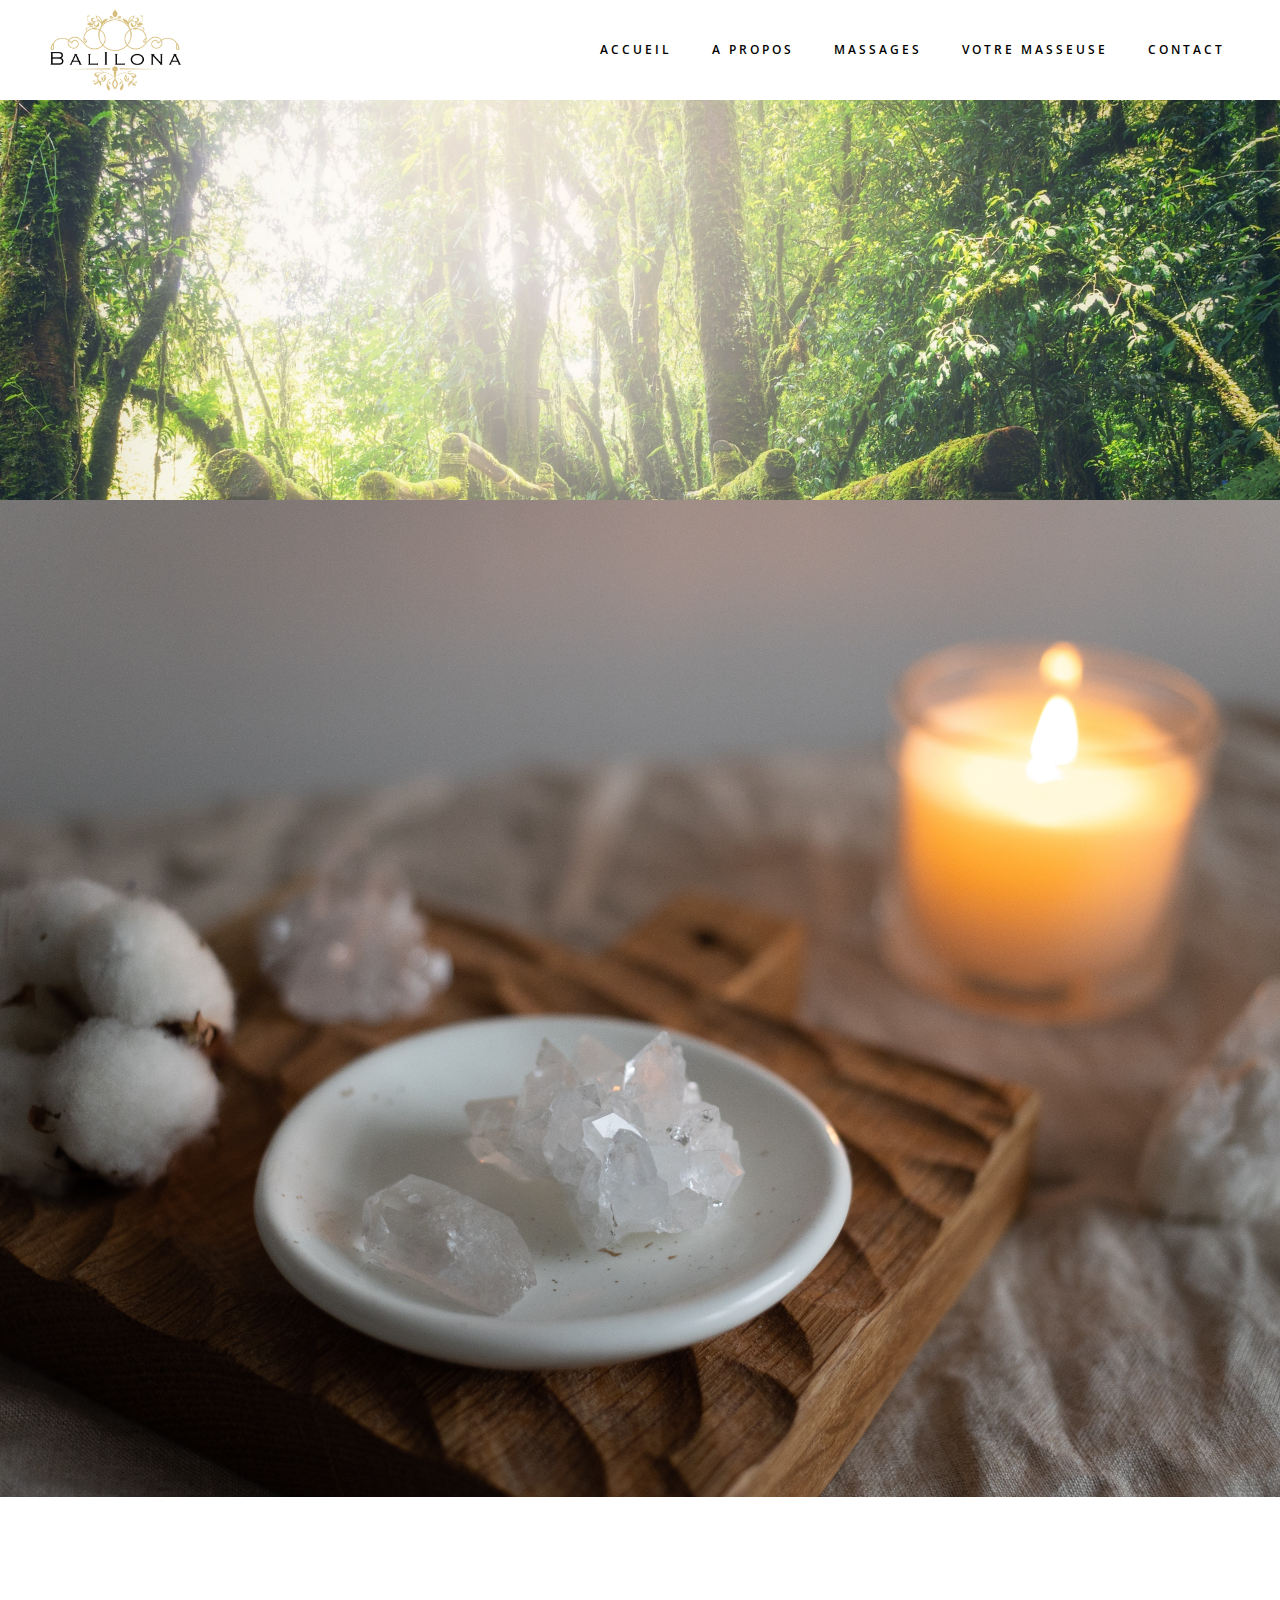
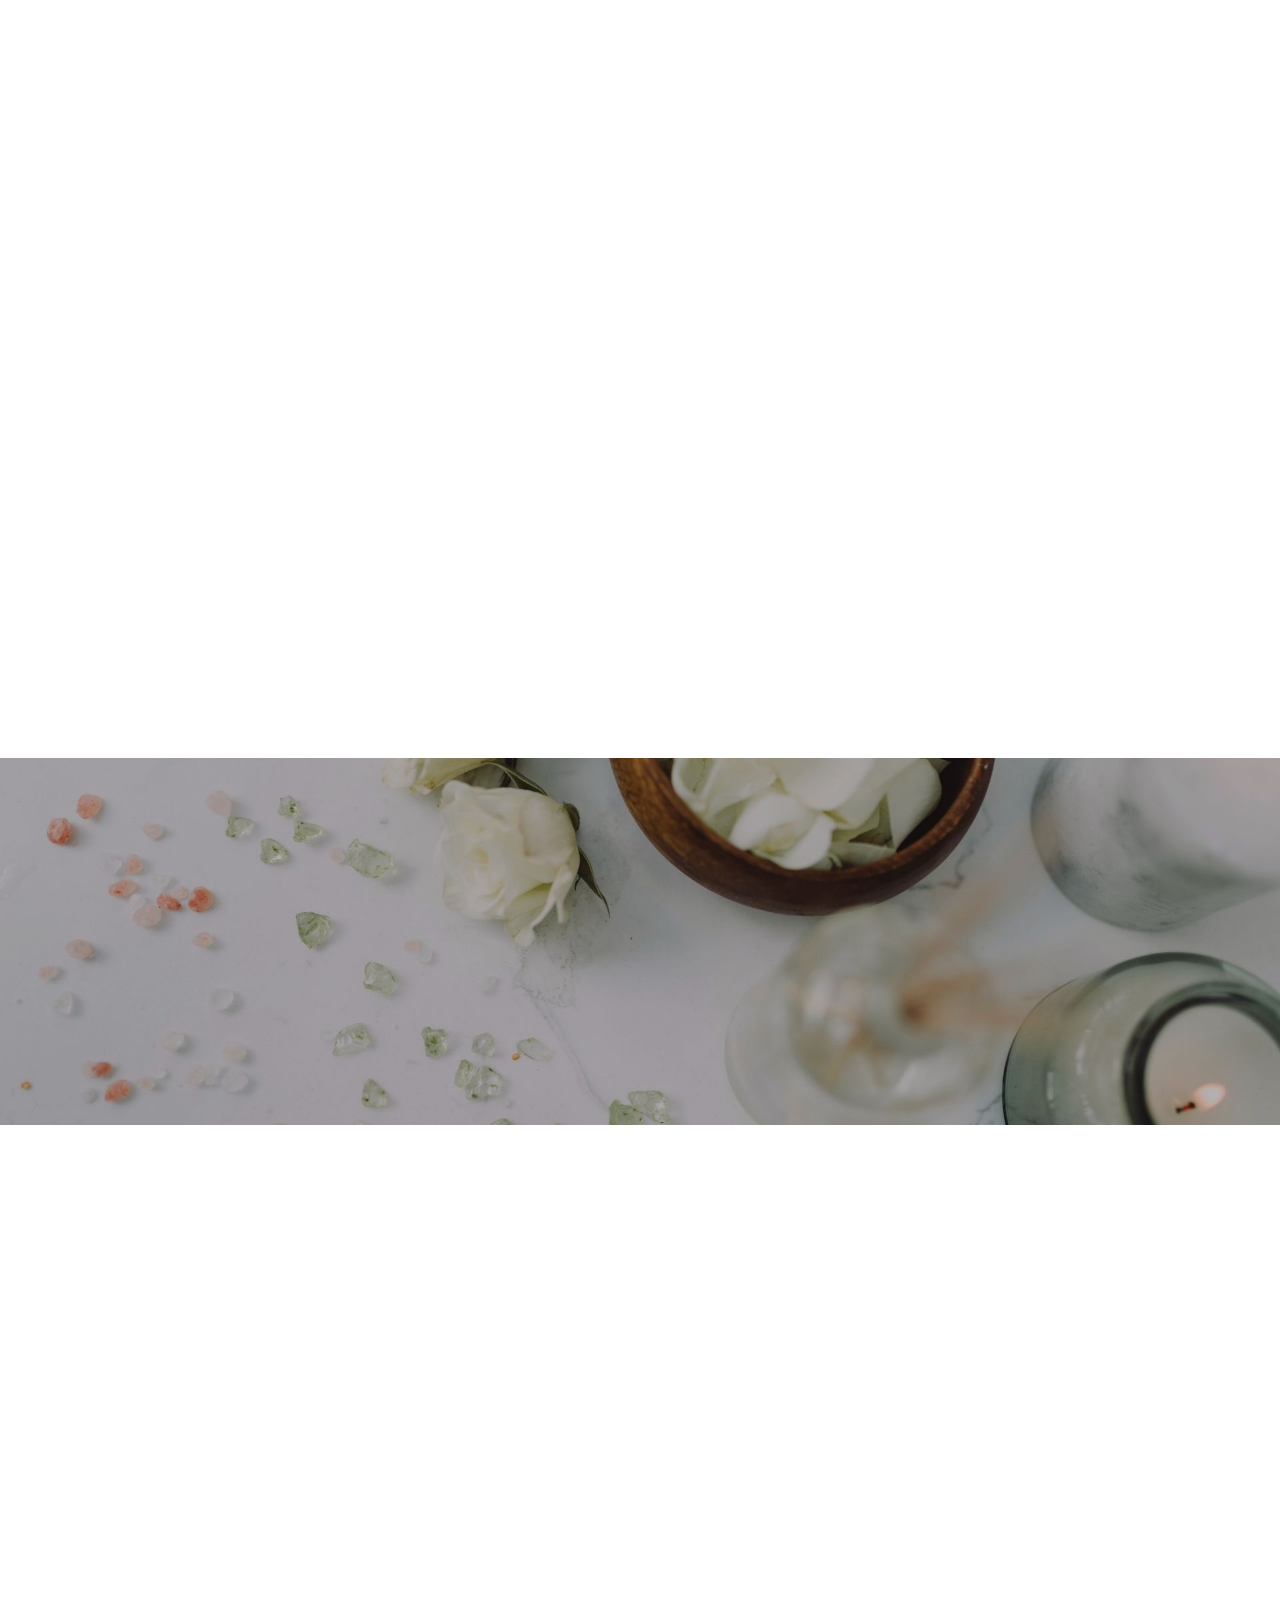
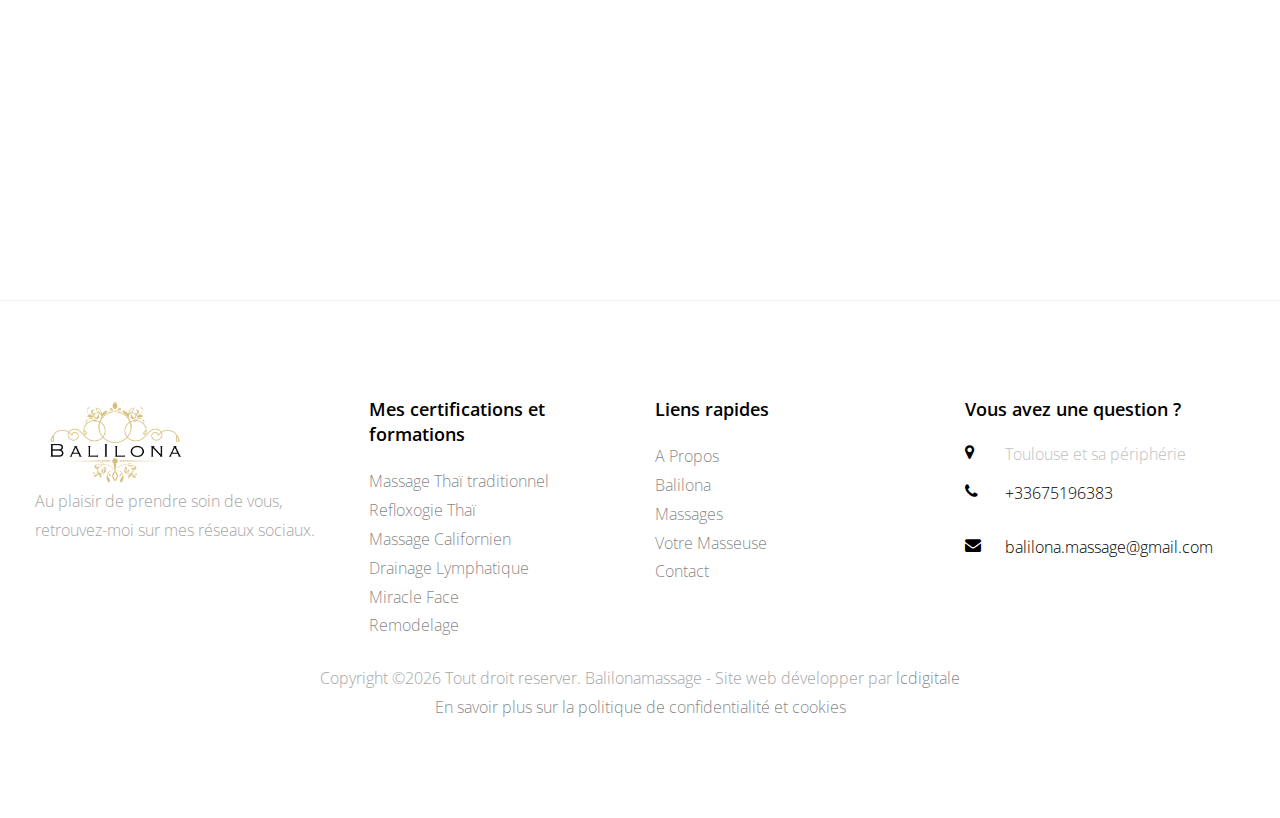
==== commit f634c322: "ok" ====
--- a/about.html
+++ b/about.html
@@ -4,6 +4,19 @@
     <title>Balilona - A Propos</title>
     <meta charset="utf-8">
     <meta name="viewport" content="width=device-width, initial-scale=1, shrink-to-fit=no">
+
+	<meta name=“geo.position” content=“43.649136;1.326251″ />
+	<meta name=“geo.placename” content="Cornebarrieu,Toulouse,Blagnac" />
+	<meta name="geo.region" content="FR" />
+	<meta  name =" Revisit-After " content =" 15 jours " > 
+    <meta name="Robots" content="all">
+    <meta  name =" Distribution " content =" global " > 
+	<meta name="Geography" content="Cornebarrieu,Toulouse,Blagnac,france,31">
+	<meta name="Revisit-After" content="15 days">
+	<meta name="Author" content="lcdigitale">
+	<meta name="googlebot" content="index,follow" />
+	<meta name="Distribution" content="global">
+
     
     <link href="https://fonts.googleapis.com/css?family=Open+Sans:300,400,600,700&display=swap" rel="stylesheet">
 
@@ -27,6 +40,14 @@
     <link rel="stylesheet" href="css/flaticon.css">
     <link rel="stylesheet" href="css/icomoon.css">
     <link rel="stylesheet" href="css/style.css">
+	 <!-- Site Icons -->
+	 <link rel="shortcut icon" href="images/favicon.ico" type="image/x-icon" />
+	 <link rel="apple-touch-icon" href="images/favicon.png" type="image/png" >
+	 <link rel="shortcut icon" href="images/favicon.png" type="image/png"> 
+	 <link rel="icon" type="image/png" href="favicon-32x32.png" sizes="32x32" />
+	<link rel="icon" type="image/png" href="favicon-16x16.png" sizes="16x16" />
+	
+	
   </head>
   <body>
   	<nav class="navbar navbar-expand-lg navbar-dark ftco_navbar bg-dark ftco-navbar-light ftco-navbar-light-2" id="ftco-navbar">
@@ -309,8 +330,8 @@
 			  <div class="col-md-6 col-lg-6 d-flex justify-content-center counter-wrap ftco-animate">
 				<div class="block-18 text-center">
 				  <div class="text">
-					  <strong class="number" data-number="60">0</strong>
-					  <span>Massages</span>
+					  <strong class="number" data-number="3">0</strong>
+					  <span>Diplômes</span>
 				  </div>
 				</div>
 			  </div>
@@ -325,7 +346,7 @@
 			  <div class="col-md-6 col-lg-6 d-flex justify-content-center counter-wrap ftco-animate">
 				<div class="block-18 text-center">
 				  <div class="text">
-					  <strong class="number" data-number="7">0</strong>
+					  <strong class="number" data-number="8">0</strong>
 					  <span>Certifications</span>
 				  </div>
 				</div>
@@ -402,7 +423,7 @@
 					<li><a href="images/lymph.jpg" target="_blank">Drainage Lymphatique</a></li>
 					<li><a href="images/face.jpg" target="_blank">Miracle Face</a></li>
 					<li><a href="images/modo.jpg" target="_blank">Remodelage</a></li>
-				  </ul>>
+				  </ul>
 			  </div>
 			</div>
 			<div class="col-md">
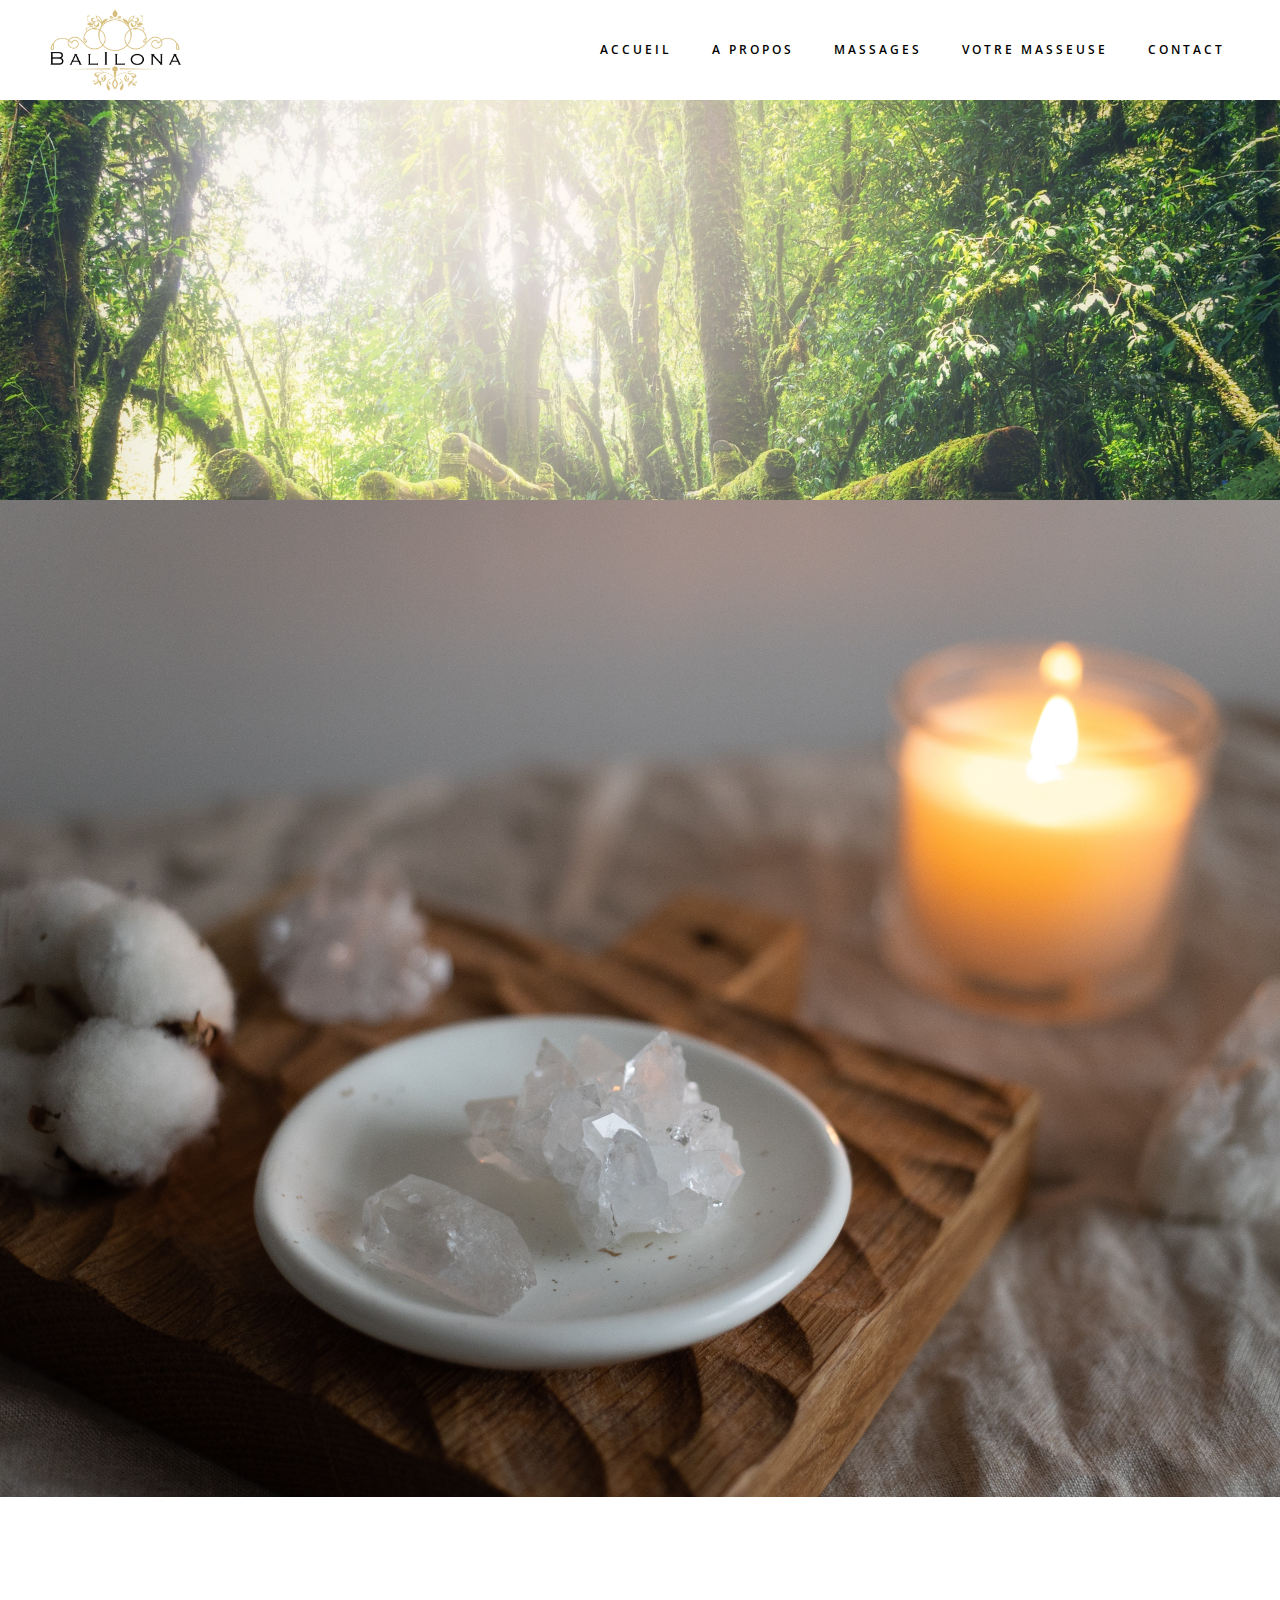
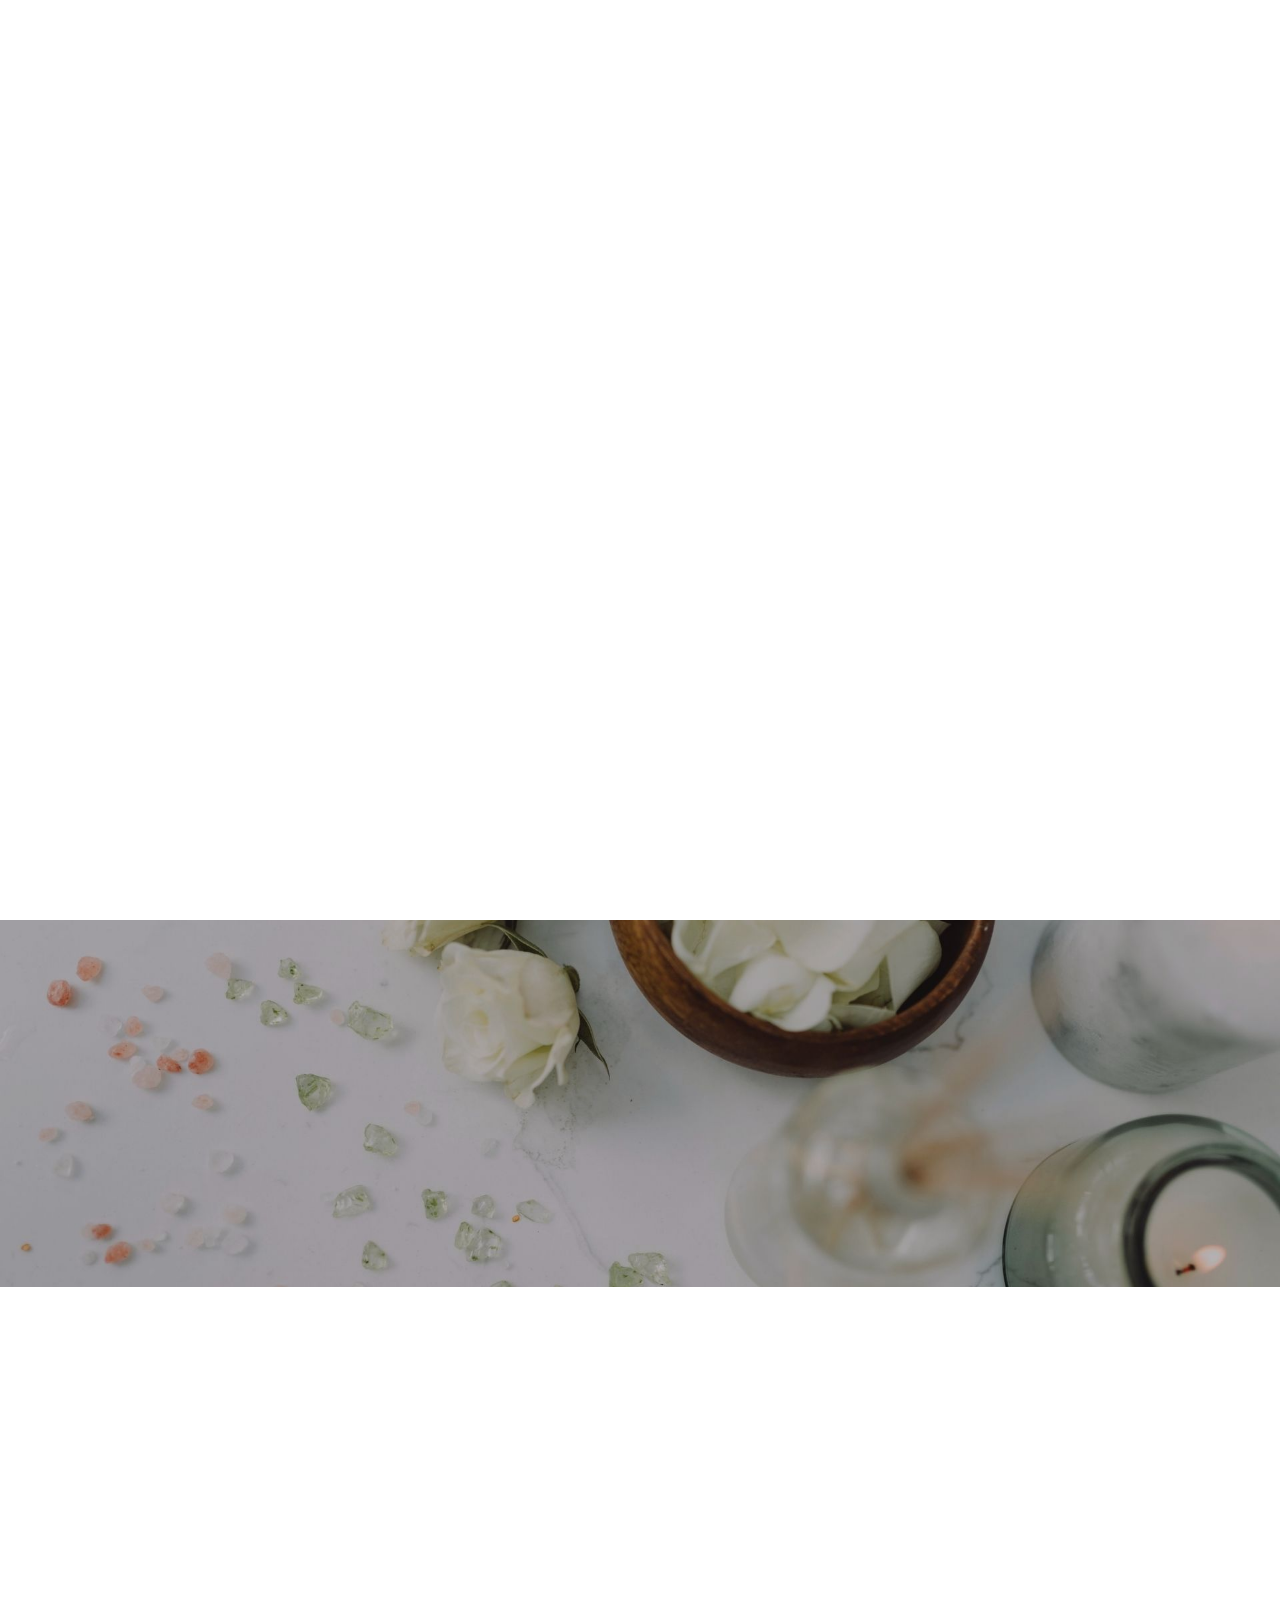
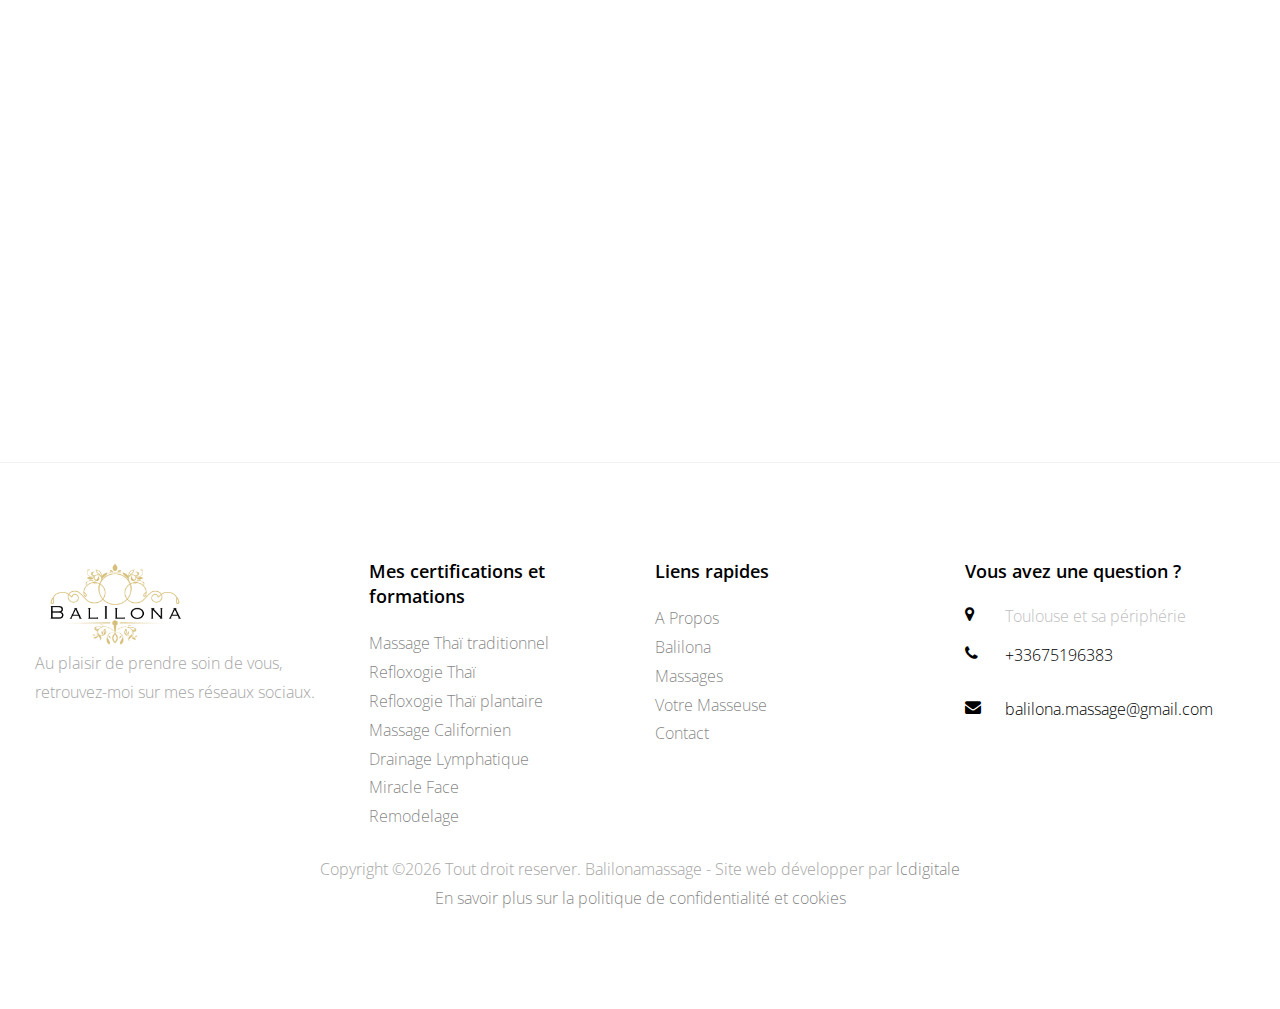
==== commit 26a27b5a: "ok" ====
--- a/about.html
+++ b/about.html
@@ -216,7 +216,7 @@
 						  <div class="user-img" style="background-image: url()">
 							</div>
 							<div class="ml-4">
-								<p class="name">Anonyme</p>
+								<p class="name">Béatrice</p>
 							  <span class="position">Client</span>
 							</div>
 					  </div>
@@ -244,6 +244,8 @@
 					</div>
 				  </div>
 				</div>
+  
+  
 				<div class="item">
 				  <div class="testimony-wrap p-4 pb-5">
 					<div class="text">
@@ -258,13 +260,162 @@
 						  <div class="user-img" style="background-image: url()">
 							</div>
 							<div class="ml-4">
-								<p class="name">Anonyme</p>
-							  <span class="position">Client</span>
-							</div>
-					  </div>
-					</div>
-				  </div>
-				</div>
+								<p class="name">Stéphanie</p>
+							  <span class="position">Client</span>
+							</div>
+					  </div>
+					</div>
+				  </div>
+				</div>
+  
+  
+				
+				<div class="item">
+				  <div class="testimony-wrap p-4 pb-5">
+					<div class="text">
+					  <div class="line pl-5">
+						  <p class="mb-4 pb-1">Très professionnel, très bon massage relaxant et tonifiant. Très accueillant et souriante. Je recommande Ilona sans problème.</p>
+						  <span class="quote d-flex align-items-center justify-content-center">
+							<i class="icon-quote-left"></i>
+						  </span>
+						</div>
+  
+					  <div class="d-flex align-items-center">
+						  <div class="user-img" style="background-image: url()">
+							</div>
+							<div class="ml-4">
+								<p class="name">Jérémy</p>
+							  <span class="position">Client</span>
+							</div>
+					  </div>
+					</div>
+				  </div>
+				</div>
+  
+				<div class="item">
+				  <div class="testimony-wrap p-4 pb-5">
+					<div class="text">
+					  <div class="line pl-5">
+						  <p class="mb-4 pb-1">Drainage au top, douleurs soulagées un vrai bonheur. Merci... vivement le prochain</p>
+						  <span class="quote d-flex align-items-center justify-content-center">
+							<i class="icon-quote-left"></i>
+						  </span>
+						</div>
+  
+					  <div class="d-flex align-items-center">
+						  <div class="user-img" style="background-image: url()">
+							</div>
+							<div class="ml-4">
+								<p class="name">Val</p>
+							  <span class="position">Client</span>
+							</div>
+					  </div>
+					</div>
+				  </div>
+				</div>
+  
+				
+				<div class="item">
+				  <div class="testimony-wrap p-4 pb-5">
+					<div class="text">
+					  <div class="line pl-5">
+						  <p class="mb-4 pb-1">Ilona a été attentive à ma demande. Très professionnelle, souriante, agréable,... Très belle personne qui sait prendre soin de vous.</p>
+						  <span class="quote d-flex align-items-center justify-content-center">
+							<i class="icon-quote-left"></i>
+						  </span>
+						</div>
+  
+					  <div class="d-flex align-items-center">
+						  <div class="user-img" style="background-image: url()">
+							</div>
+							<div class="ml-4">
+								<p class="name">Sandra</p>
+							  <span class="position">Client</span>
+							</div>
+					  </div>
+					</div>
+				  </div>
+				</div>
+  
+				<div class="item">
+				  <div class="testimony-wrap p-4 pb-5">
+					<div class="text">
+					  <div class="line pl-5">
+						  <p class="mb-4 pb-1">Le meilleur service que j’ai pu voir ! Les clients.tes sont traités.ées avec douceur et professionnalisme, le travail est parfait, on est satisfaits.tes de A à Z.</p>
+						  <span class="quote d-flex align-items-center justify-content-center">
+							<i class="icon-quote-left"></i>
+						  </span>
+						</div>
+  
+					  <div class="d-flex align-items-center">
+						  <div class="user-img" style="background-image: url()">
+							</div>
+							<div class="ml-4">
+								<p class="name">Graziano</p>
+							  <span class="position">Client</span>
+							</div>
+					  </div>
+					</div>
+				  </div>
+				</div>
+  
+				<div class="item">
+				  <div class="testimony-wrap p-4 pb-5">
+					<div class="text">
+					  <div class="line pl-5">
+						  <p class="mb-4 pb-1">Masseuse professionnelle et au top. Je recommence fortement! Cette jeune femme est d’une gentillesse et à l’écoute de ses clients. On sens qu’elle est très bien formée et qu’elle se forme très régulièrement pour nous apporter des soins d’exceptions. Merci encore pour ses agréables moments!</p>
+						  <span class="quote d-flex align-items-center justify-content-center">
+							<i class="icon-quote-left"></i>
+						  </span>
+						</div>
+  
+					  <div class="d-flex align-items-center">
+						  <div class="user-img" style="background-image: url()">
+							</div>
+							<div class="ml-4">
+								<p class="name">Cynthia</p>
+							  <span class="position">Client</span>
+							</div>
+					  </div>
+					</div>
+				  </div>
+				</div>
+  
+				<div class="item">
+				  <div class="testimony-wrap p-4 pb-5">
+					<div class="text">
+					  <div class="line pl-5">
+						  <p class="mb-4 pb-1">Jeune masseuse au top! Perplexe du fait de sa jeunesse, j'ai été ravie de son soin! Elle est à l'écoute et sait vous mettre à l'aise! On en ressort décontracté! Merci encore et à très bientôt!</p>
+						  <span class="quote d-flex align-items-center justify-content-center">
+							<i class="icon-quote-left"></i>
+						  </span>
+						</div>
+  
+					  <div class="d-flex align-items-center">
+						  <div class="user-img" style="background-image: url()">
+							</div>
+							<div class="ml-4">
+								<p class="name">Elodie</p>
+							  <span class="position">Client</span>
+							</div>
+					  </div>
+					</div>
+				  </div>
+				</div>
+  
+  
+  
+  
+  
+  
+  
+  
+  
+  
+  
+  
+  
+  
 				<div class="item">
 				  <div class="testimony-wrap p-4 pb-5">
 					<div class="text">
@@ -279,34 +430,15 @@
 						  <div class="user-img" style="background-image: url()">
 							</div>
 							<div class="ml-4">
-							  <p class="name">Anonyme</p>
-							  <span class="position">Client</span>
-							</div>
-					  </div>
-					</div>
-				  </div>
-				</div>
-				<!-- <div class="item">
-				  <div class="testimony-wrap p-4 pb-5">
-					<div class="text">
-					  <div class="line pl-5">
-						  <p class="mb-4 pb-1">Far far away, behind the word mountains, far from the countries Vokalia and Consonantia, there live the blind texts.</p>
-						  <span class="quote d-flex align-items-center justify-content-center">
-							<i class="icon-quote-left"></i>
-						  </span>
-						</div>
-  
-					  <div class="d-flex align-items-center">
-						  <div class="user-img" style="background-image: url(images/person_2.jpg)">
-							</div>
-							<div class="ml-4">
-								<p class="name">Kenny Bufer</p>
-							  <span class="position">Customer</span>
-							</div>
-					  </div>
-					</div>
-				  </div>
-				</div> -->
+							  <p class="name">Carine</p>
+							  <span class="position">Client</span>
+							</div>
+					  </div>
+					</div>
+				  </div>
+				</div>
+				
+				</div> 
 			  </div>
 			</div>
 		  </div>
@@ -419,7 +551,8 @@
 				<ul class="list-unstyled">
 					<li><a href="images/thai.jpg" target="_blank">Massage Thaï traditionnel</a></li>
 					<li><a href="images/thai.jpg" target="_blank">Refloxogie Thaï</a></li>
-					<li><a href="images/ana.jpg" target="_blank">Massage Californien</a></li>
+					<li><a href="images/reflexo.jpg" target="_blank">Refloxogie Thaï plantaire</a></li>
+					<li><a href="images/cal.jpg" target="_blank">Massage Californien</a></li>
 					<li><a href="images/lymph.jpg" target="_blank">Drainage Lymphatique</a></li>
 					<li><a href="images/face.jpg" target="_blank">Miracle Face</a></li>
 					<li><a href="images/modo.jpg" target="_blank">Remodelage</a></li>
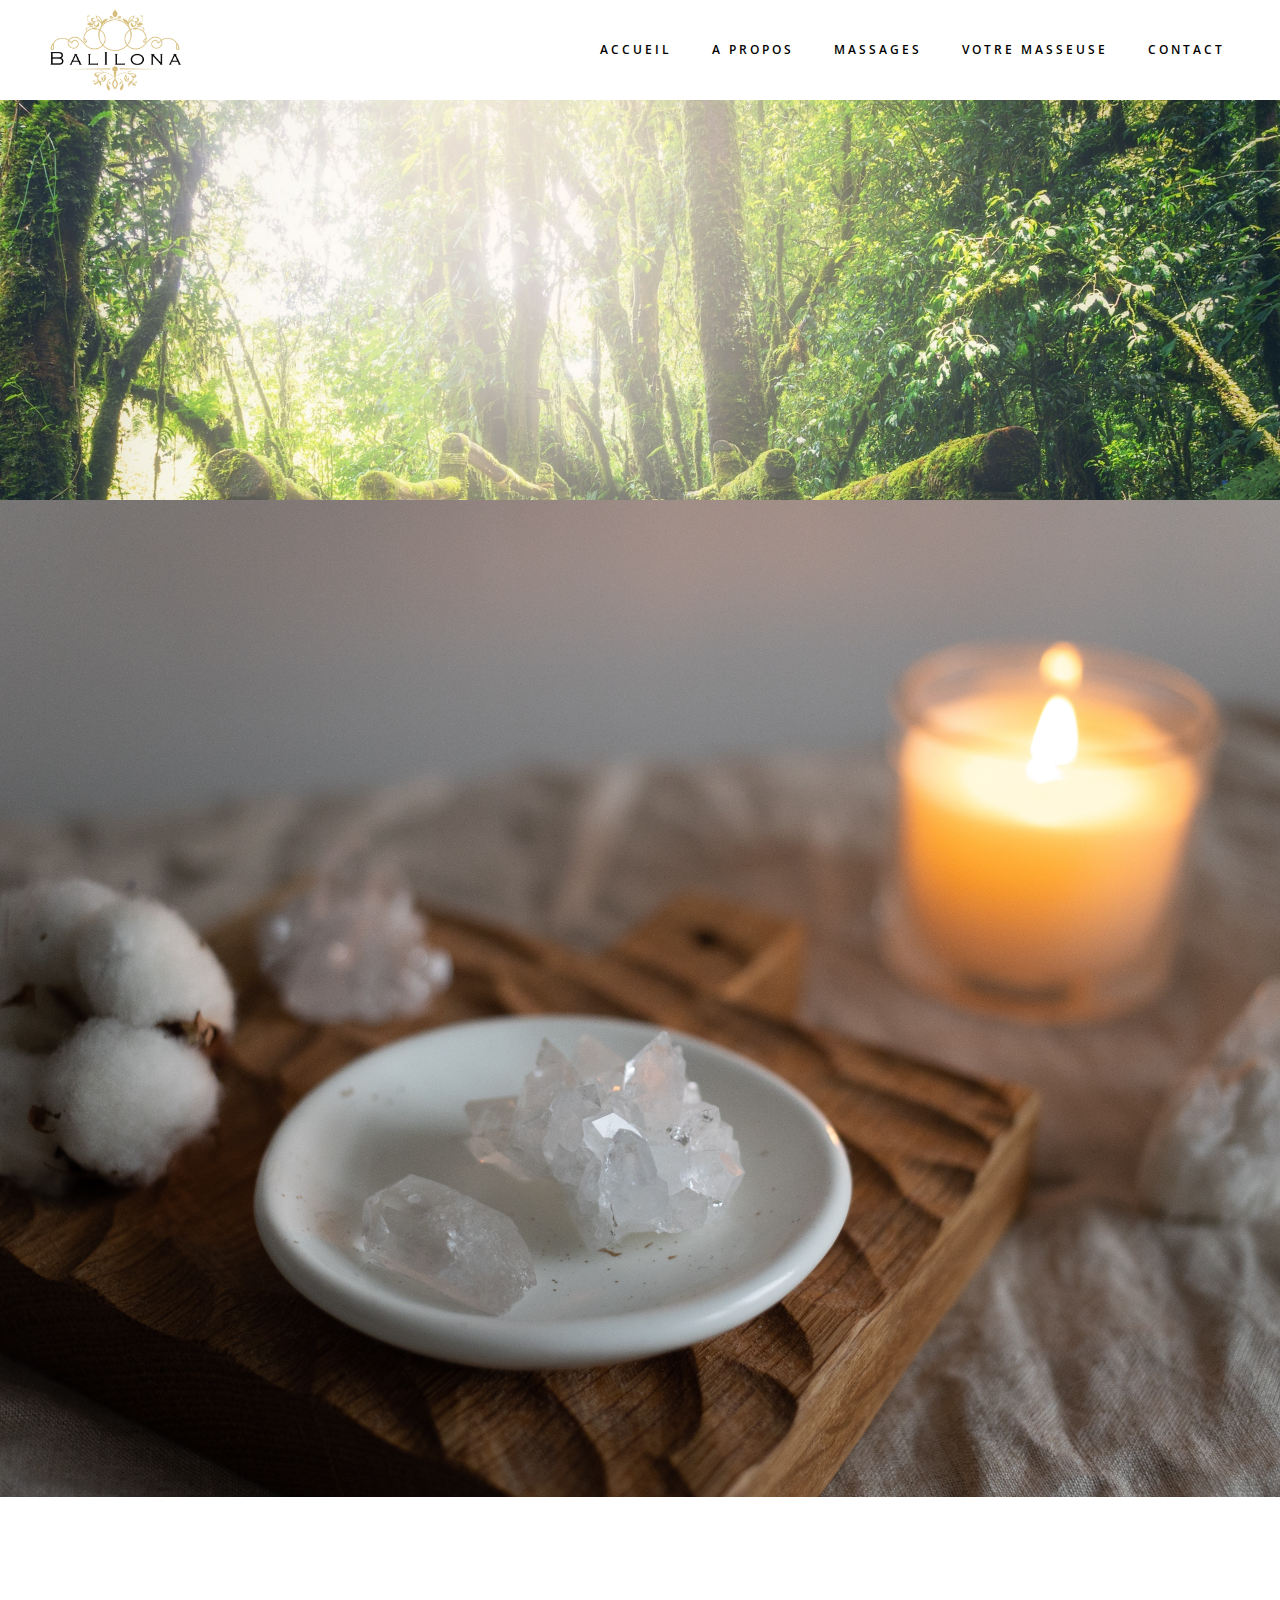
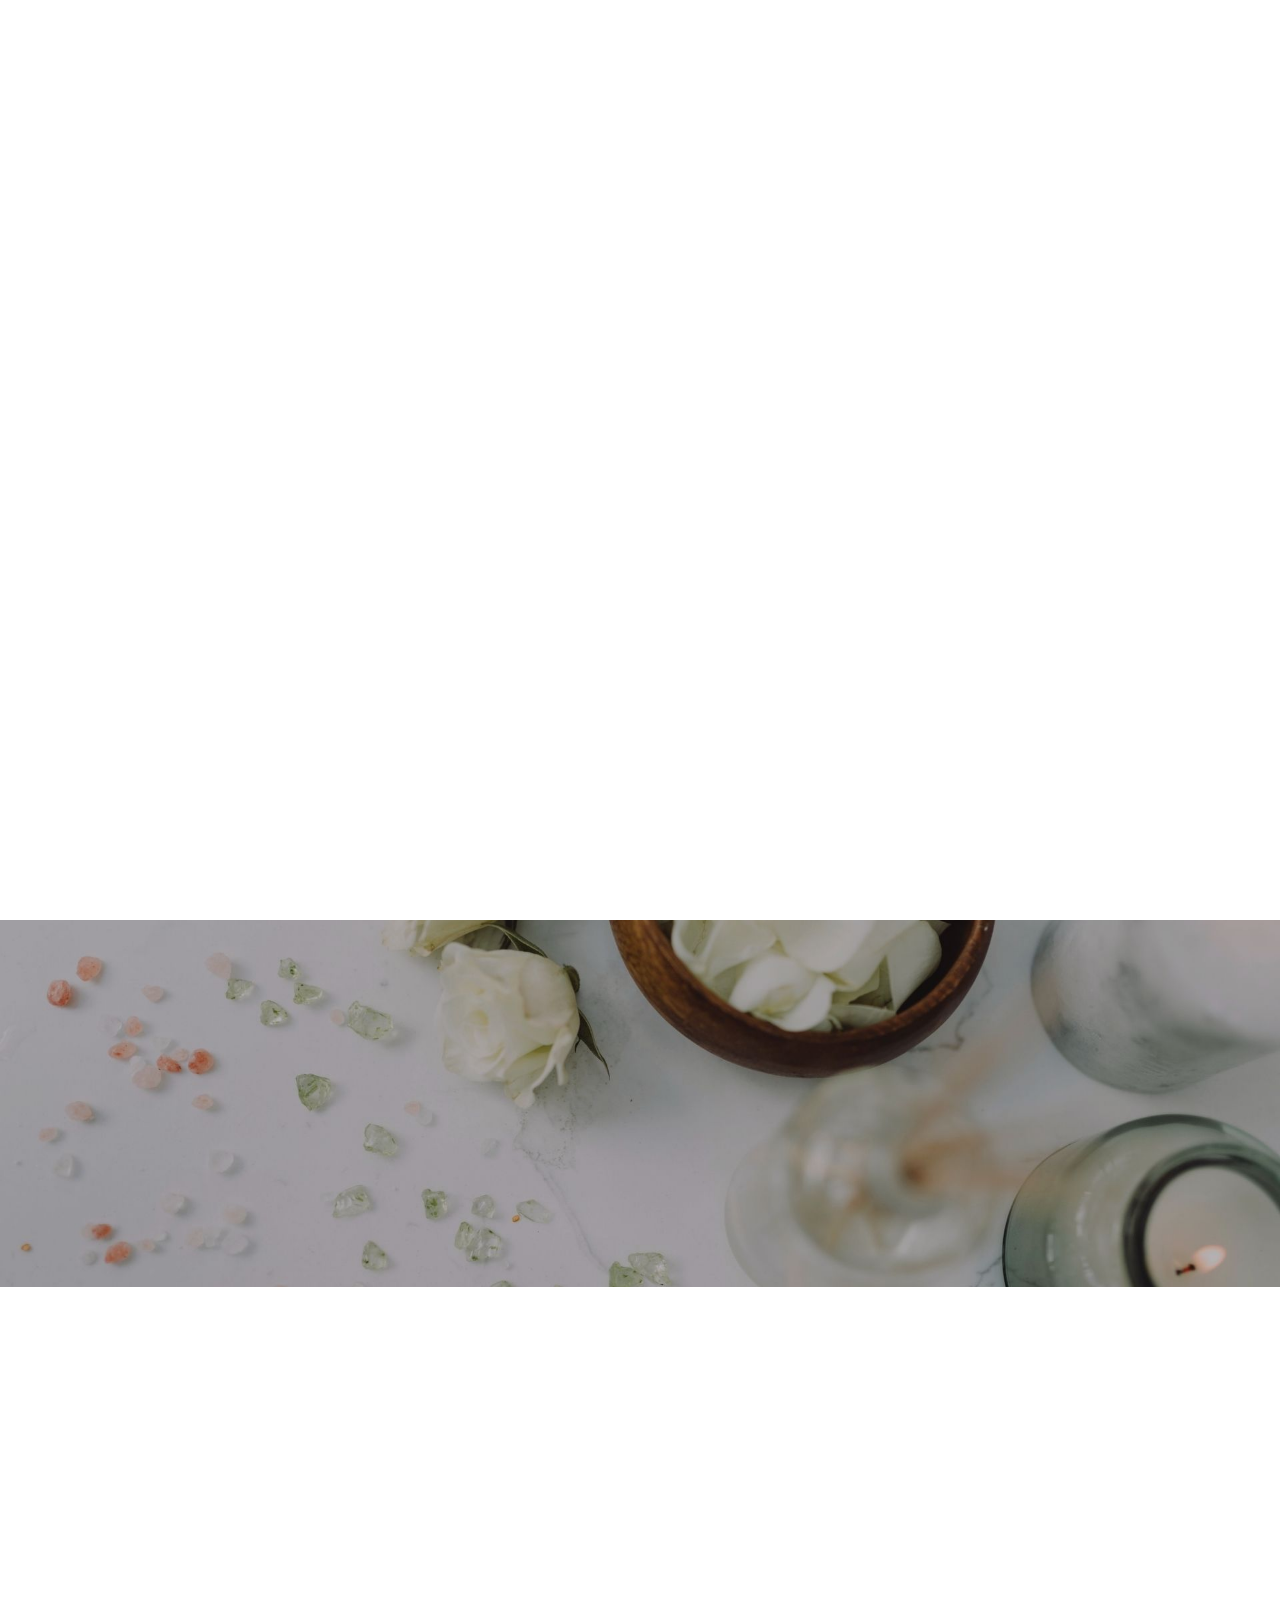
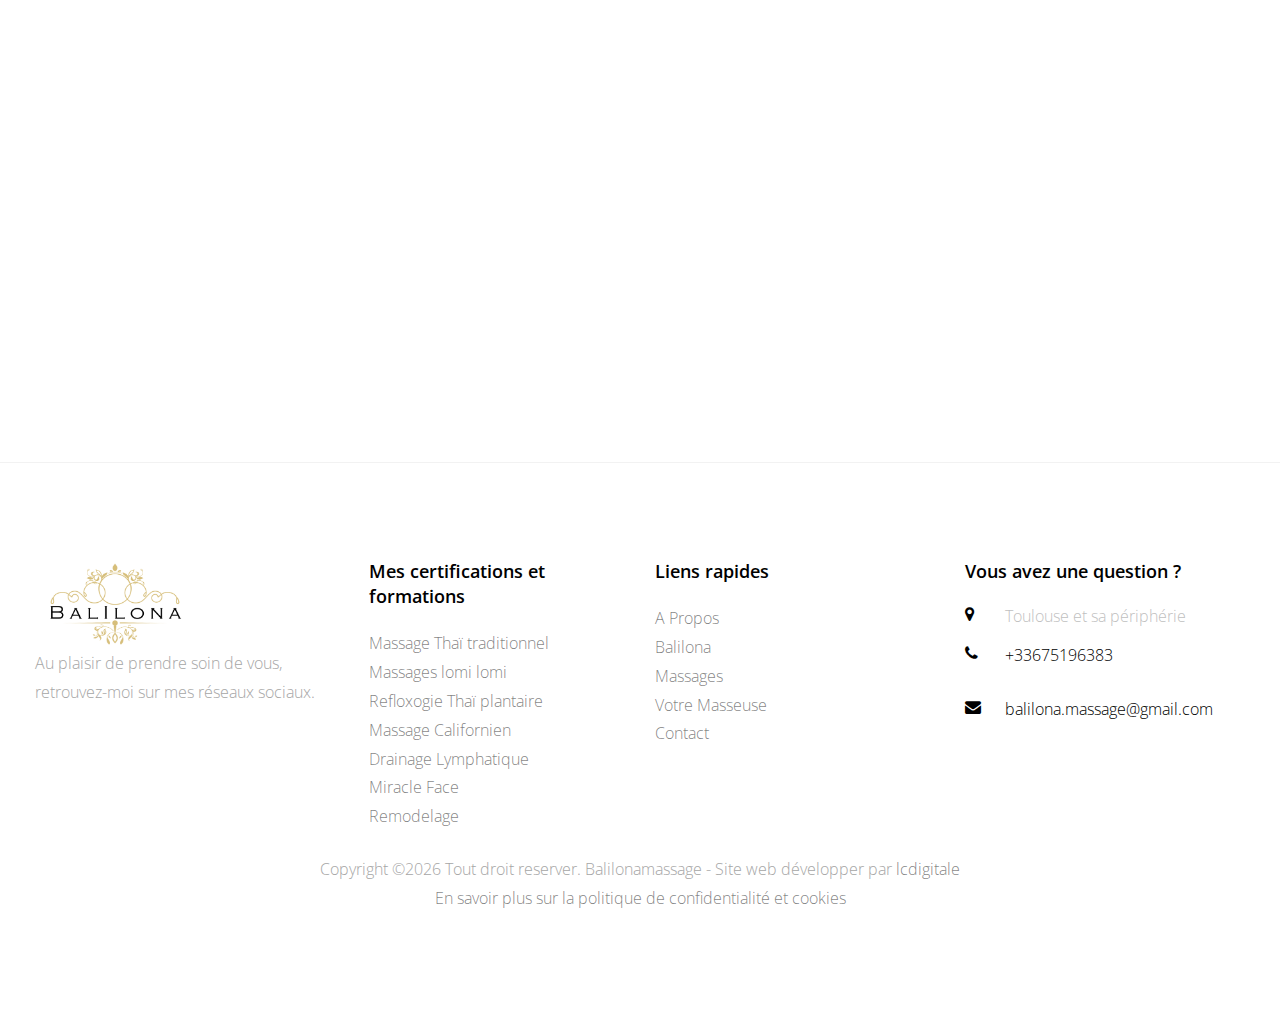
==== commit 2c8c2d13: "ok" ====
--- a/about.html
+++ b/about.html
@@ -531,77 +531,74 @@
 	</div>
 </section>
 	
-    <footer class="ftco-footer ftco-section">
-		<div class="container">
-		  <div class="row d-flex">
-			<div class="col-md">
-			  <div class="ftco-footer-widget mb-4">
-				<a href="index.html">  <img src="images/logosite.png" alt="" width ="160px"  height="90px"></a>
-				<p>Au plaisir de prendre soin de vous, retrouvez-moi sur mes réseaux sociaux.</p>
-				<ul class="ftco-footer-social list-unstyled float-lft mt-3">
-				  <!-- <li class="ftco-animate"><a href="#"><span class="icon-twitter"></span></a></li> -->
-				  <li class="ftco-animate"><a href="https://www.facebook.com/Balilona-massages-237519251512725/" target="_blank"><span class="icon-facebook"></span></a></li>
-				  <li class="ftco-animate"><a href="https://www.instagram.com/balilona_massages/?fbclid=IwAR17vVh69WdG_x_L82P-2kBR4TirBGyMKBbxUxsJnkkonviEpHbC3fAAJOo" target="_blank"><span class="icon-instagram"></span></a></li>
-				</ul>
-			  </div>
+ 
+<footer class="ftco-footer ftco-section">
+	<div class="container">
+	  <div class="row d-flex">
+		<div class="col-md">
+		  <div class="ftco-footer-widget mb-4">
+			  <a href="index.html">  <img src="images/logosite.png" alt="" width ="160px"  height="90px"></a>
+			<p>Au plaisir de prendre soin de vous, retrouvez-moi sur mes réseaux sociaux.</p>
+			<ul class="ftco-footer-social list-unstyled float-lft mt-3">
+			  <li class="ftco-animate"><a href="https://www.facebook.com/Balilona-massages-237519251512725/" target="_blank"><span class="icon-facebook"></span></a></li>
+			  <li class="ftco-animate"><a href="https://www.instagram.com/balilona_massages/?fbclid=IwAR17vVh69WdG_x_L82P-2kBR4TirBGyMKBbxUxsJnkkonviEpHbC3fAAJOo" target="_blank"><span class="icon-instagram"></span></a></li>
+			</ul>
+		  </div>
+		</div>
+		<div class="col-md">
+		  <div class="ftco-footer-widget mb-4 ml-md-4">
+			<h2 class="ftco-heading-2">Mes certifications et formations</h2>
+			<ul class="list-unstyled">
+			  <li><a href="images/thai.jpg" target="_blank">Massage Thaï traditionnel</a></li>
+			  <li><a href="images/lomi.jpg" target="_blank">Massages lomi lomi</a></li>
+			  <li><a href="images/reflexo.jpg" target="_blank">Refloxogie Thaï plantaire</a></li>
+			  <li><a href="images/cal.jpg" target="_blank">Massage Californien</a></li>
+			  <li><a href="images/lymph.jpg" target="_blank">Drainage Lymphatique</a></li>
+			  <li><a href="images/face.jpg" target="_blank">Miracle Face</a></li>
+			  <li><a href="images/modo.jpg" target="_blank">Remodelage</a></li>
+			</ul>
+		  </div>
+		</div>
+		<div class="col-md">
+		  <div class="ftco-footer-widget mb-4">
+			<h2 class="ftco-heading-2">Liens rapides</h2>
+			<ul class="list-unstyled">
+			  <li><a href="about.html">A Propos</a></li>
+			  <li><a href="index.html">Balilona</a></li>
+			  <li><a href="treatments.html">Massages</a></li>
+			  <li><a href="specialists.html">Votre Masseuse</a></li>
+			  <li><a href="contact.html">Contact</a></li>
+			</ul>
+		  </div>
+		</div>
+		<div class="col-md">
+		  <div class="ftco-footer-widget mb-4">
+			<h2 class="ftco-heading-2">Vous avez une question ?</h2>
+			<div class="block-23 mb-3">
+			  <ul>
+				<li><span class="icon icon-map-marker"></span><span class="text">Toulouse et sa périphérie </span></li>
+				<li><a href="tel:+33675196383"><span class="icon icon-phone"></span><span class="text">+33675196383 </span></a></li>
+				<li><a href="mailto:balilona.massage@gmail.com"><span class="icon icon-envelope"></span><span class="text">balilona.massage@gmail.com</span></a></li>
+			  </ul>
 			</div>
-			<div class="col-md">
-			  <div class="ftco-footer-widget mb-4 ml-md-4">
-				<h2 class="ftco-heading-2">Mes certifications et formations</h2>
-				<ul class="list-unstyled">
-					<li><a href="images/thai.jpg" target="_blank">Massage Thaï traditionnel</a></li>
-					<li><a href="images/thai.jpg" target="_blank">Refloxogie Thaï</a></li>
-					<li><a href="images/reflexo.jpg" target="_blank">Refloxogie Thaï plantaire</a></li>
-					<li><a href="images/cal.jpg" target="_blank">Massage Californien</a></li>
-					<li><a href="images/lymph.jpg" target="_blank">Drainage Lymphatique</a></li>
-					<li><a href="images/face.jpg" target="_blank">Miracle Face</a></li>
-					<li><a href="images/modo.jpg" target="_blank">Remodelage</a></li>
-				  </ul>
-			  </div>
-			</div>
-			<div class="col-md">
-			  <div class="ftco-footer-widget mb-4">
-				<h2 class="ftco-heading-2">Liens rapides</h2>
-				<ul class="list-unstyled">
-					<li><a href="about.html">A Propos</a></li>
-					<li><a href="index.html">Balilona</a></li>
-					<li><a href="treatments.html">Massages</a></li>
-					<li><a href="specialists.html">Votre Masseuse</a></li>
-					<li><a href="contact.html">Contact</a></li>
-				</ul>
-			  </div>
-			</div>
-			<div class="col-md">
-			  <div class="ftco-footer-widget mb-4">
-				<h2 class="ftco-heading-2">Vous avez une question ?</h2>
-				<div class="block-23 mb-3">
-				  <ul>
-					<li><span class="icon icon-map-marker"></span><span class="text">Toulouse et sa périphérie </span></li>
-					<li><a href="tel:+33675196383"><span class="icon icon-phone"></span><span class="text">+33675196383 </span></a></li>
-					<li><a href="mailto:balilona.massage@gmail.com"><span class="icon icon-envelope"></span><span class="text">balilona.massage@gmail.com</span></a></li>
-				  </ul>
-				</div>
-			  </div>
-			</div>
-		  </div>
-		  <div class="row">
-			<div class="col-md-12 text-center">
-  
-			  <p class="mb-0">
-				<!-- Link back to Colorlib can't be removed. Template is licensed under CC BY 3.0. -->
-				Copyright &copy;<script>
-				  document.write(new Date().getFullYear());
-  
-				</script> Tout droit reserver. Balilonamassage - Site web développer  <i class="" aria-hidden="true"></i> par <a href="https://lcdigitale.fr" target="_blank">lcdigitale</a>
-				<!-- Link back to Colorlib can't be removed. Template is licensed under CC BY 3.0. -->
-			  </p>
-			  <a  href ="cookies.html" >  En savoir plus sur la politique de confidentialité et cookies  </a > 
-			</div>
 		  </div>
 		</div>
-	  </footer>
-	
-  
+	  </div>
+	  <div class="row">
+		<div class="col-md-12 text-center">
+
+		  <p class="mb-0">
+			Copyright &copy;<script>
+			  document.write(new Date().getFullYear());
+
+			</script> Tout droit reserver. Balilonamassage - Site web développer  <i class="" aria-hidden="true"></i> par <a href="https://lcdigitale.fr" target="_blank">lcdigitale</a>
+		  
+		  </p>
+		  <a  href ="cookies.html" >  En savoir plus sur la politique de confidentialité et cookies  </a > 
+		</div>
+	  </div>
+	</div>
+  </footer>
 
   <!-- loader -->
   <div id="ftco-loader" class="show fullscreen"><svg class="circular" width="48px" height="48px"><circle class="path-bg" cx="24" cy="24" r="22" fill="none" stroke-width="4" stroke="#eeeeee"/><circle class="path" cx="24" cy="24" r="22" fill="none" stroke-width="4" stroke-miterlimit="10" stroke="#F96D00"/></svg></div>
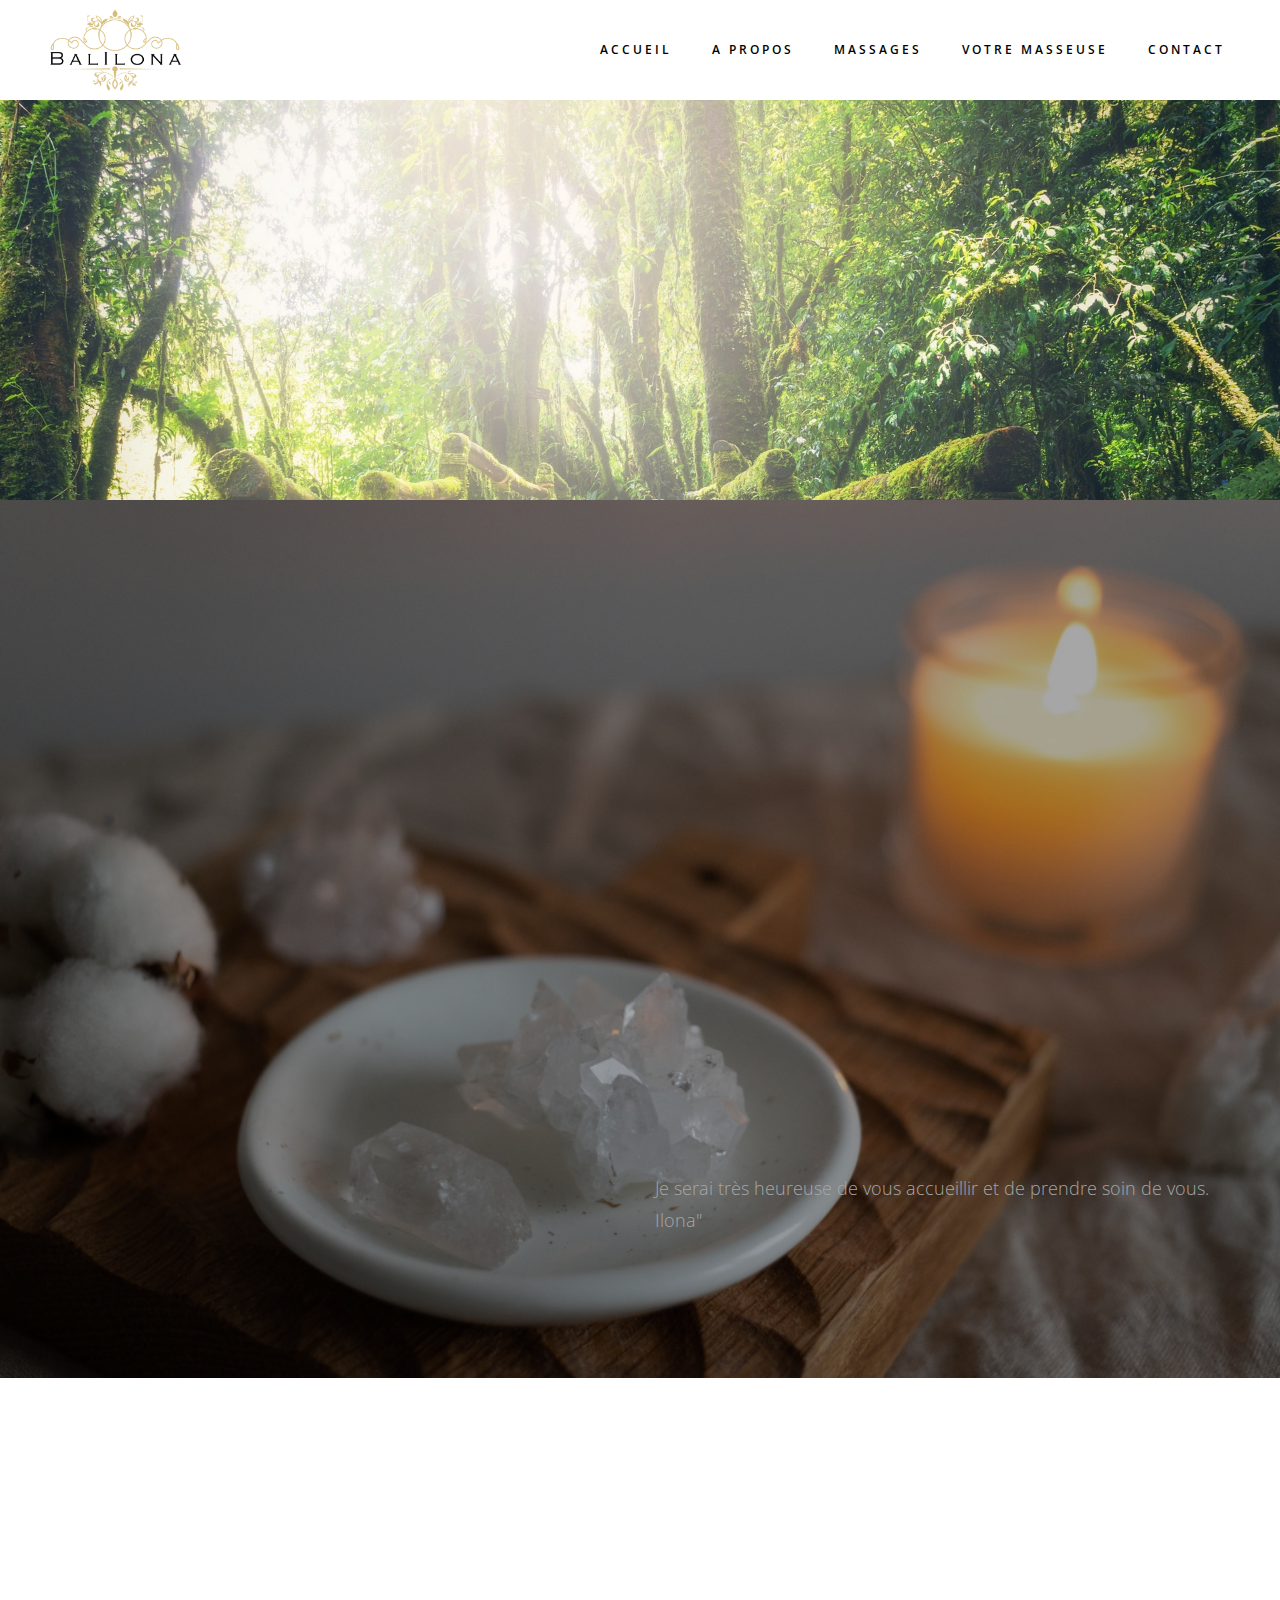
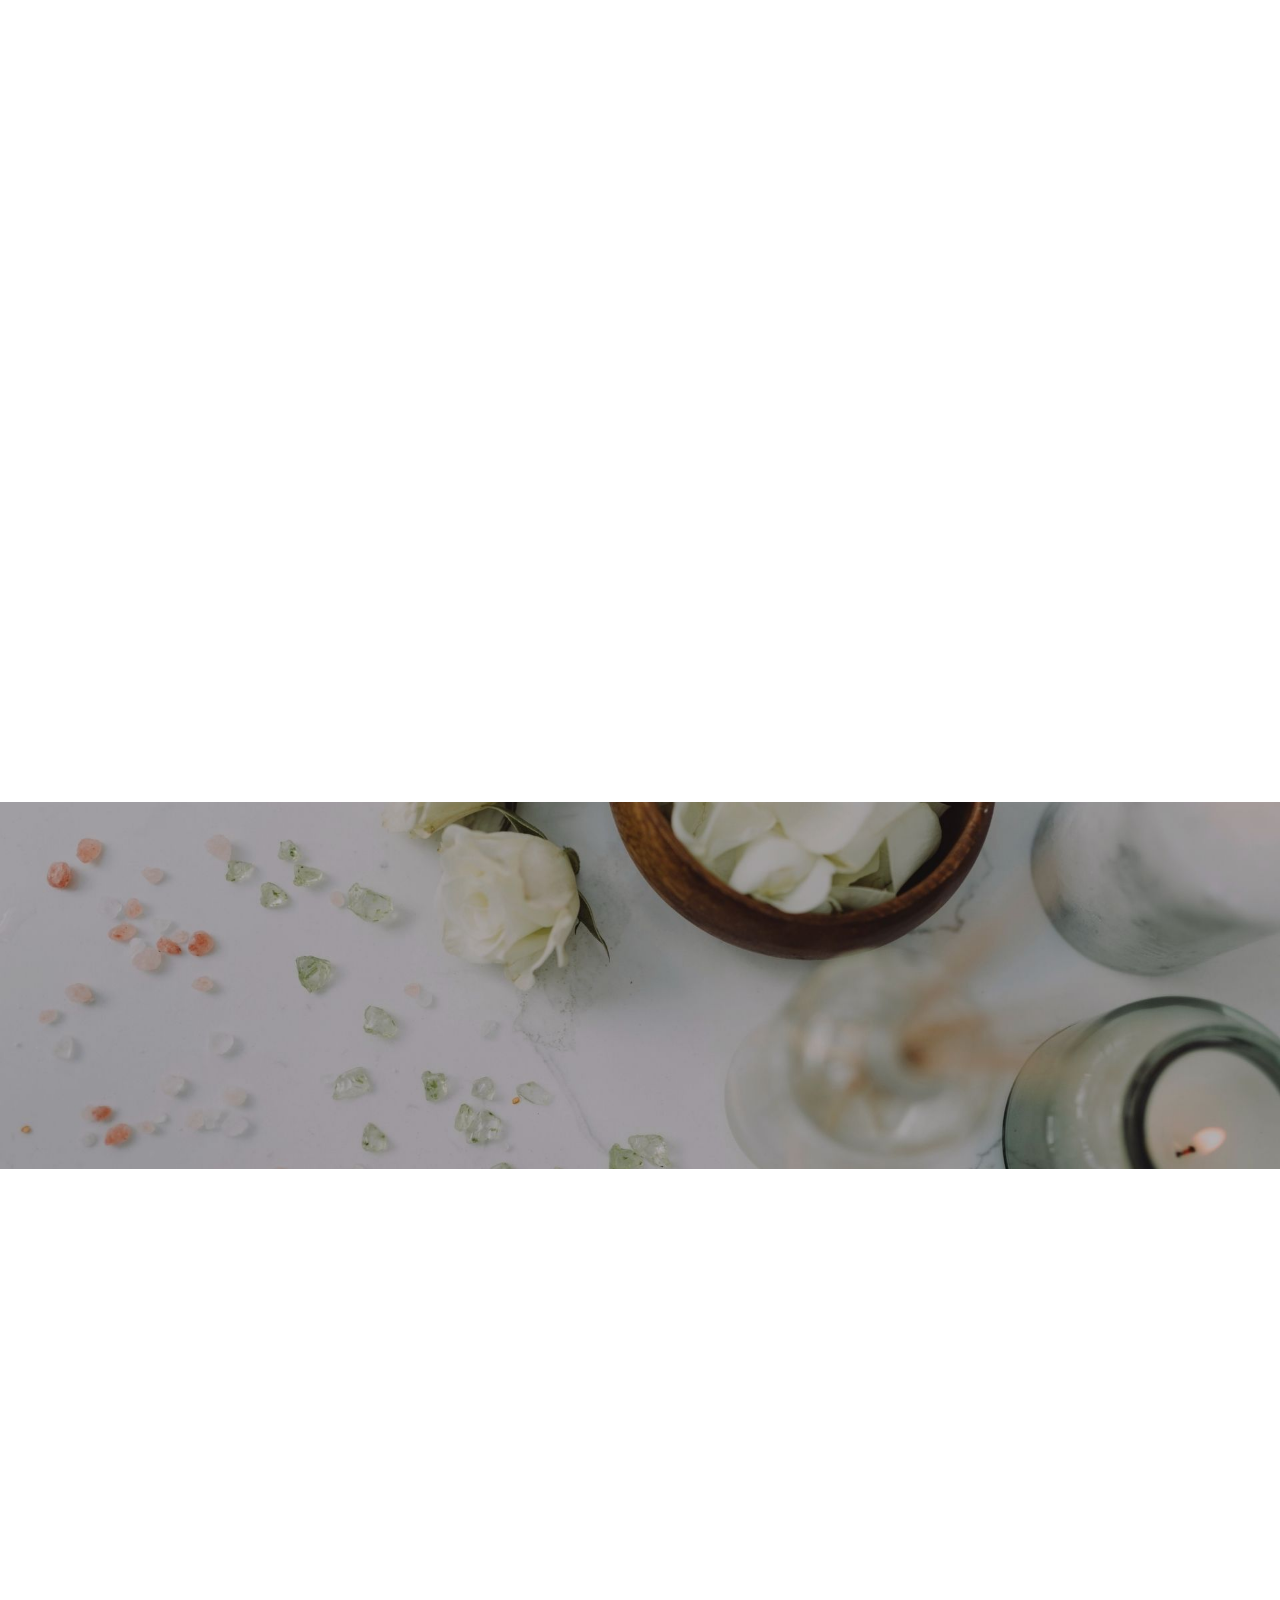
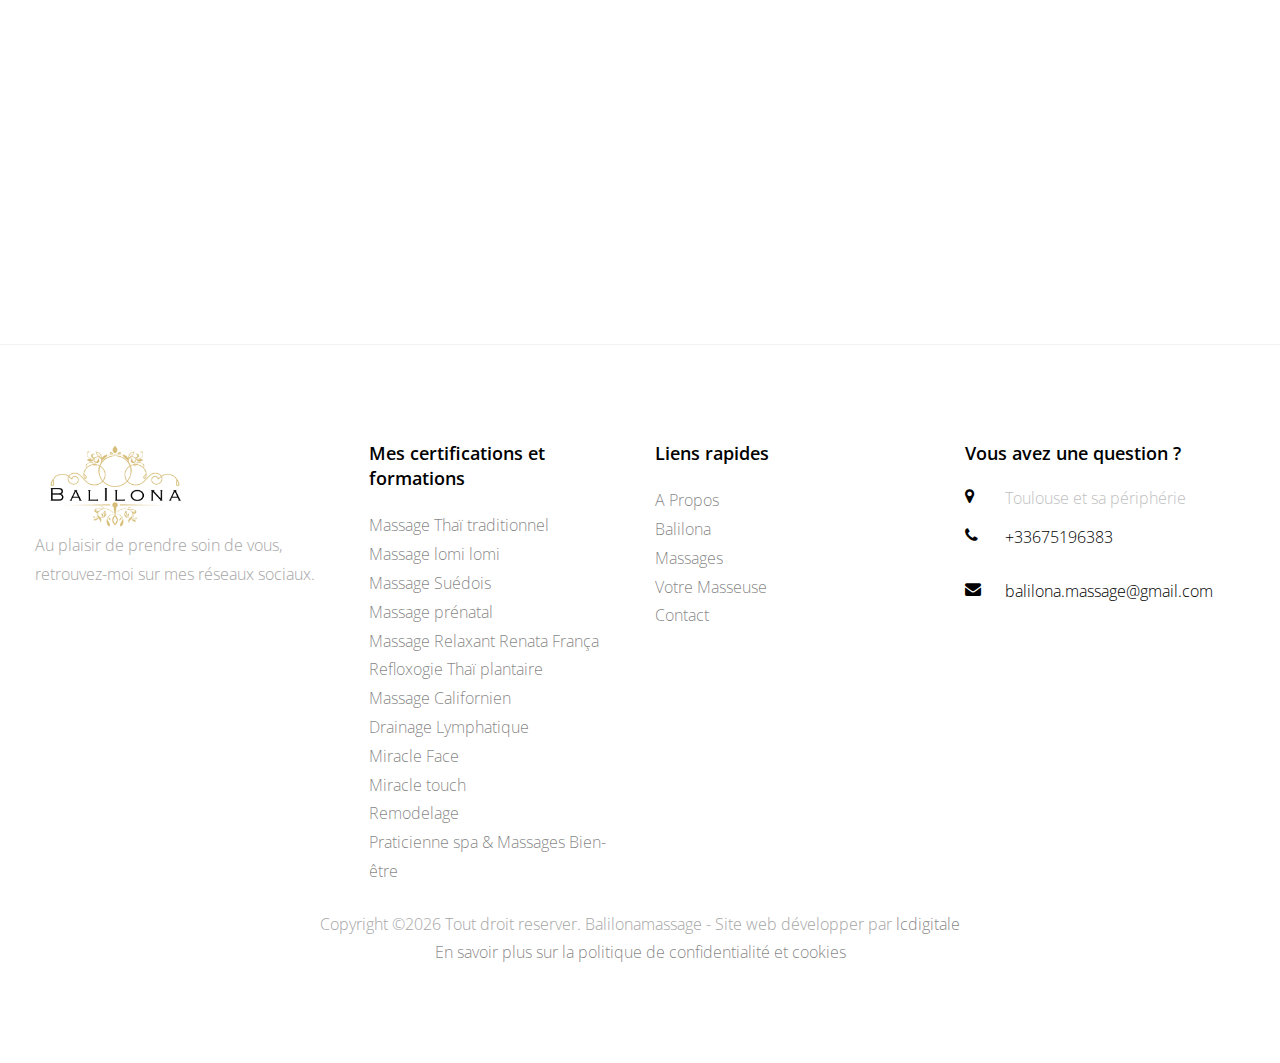
==== commit c4825b92: "ok" ====
--- a/about.html
+++ b/about.html
@@ -83,25 +83,54 @@
       </div>
     </section>
 		
-		<section class="ftco-section ftco-intro" style="background-image: url(images/bga.jpg);">
-			<div class="container">
-				<div class="row justify-content-end">
-					<div class="col-md-6">
-						<div class="heading-section ftco-animate">
-	            <h2 class="mb-4">Les bienfaits du massage par Renata França</h2>
-	          </div>
-	          <p class="ftco-animate">Renata França est une jeune brésilienne qui a révolutionné le monde du massage grâce à de nombreuses techniques. Elle a transformé la vie de milliers de personnes à travers ses nombreuses manœuvres qui redessinent la silhouette et soulage le corps.</p>
-	          <ul class="mt-5 do-list">
-	          	<li class="ftco-animate"><a href="#"><span class="ion-ios-checkmark-circle mr-3"></span>Réduire les œdèmes, active la circulation sanguine</a></li>
-	          	<li class="ftco-animate"><a href="#"><span class="ion-ios-checkmark-circle mr-3"></span>Soulage les ganglions lymphatiques</a></li>
-	          	<li class="ftco-animate"><a href="#"><span class="ion-ios-checkmark-circle mr-3"></span>Libère les tensions des muscles et de l’esprit  </a></li>
-	          	<li class="ftco-animate"><a href="#"><span class="ion-ios-checkmark-circle mr-3"></span>Améliore la cicatrisation, détoxifie</a></li>
-	          	<li class="ftco-animate"><a href="#"><span class="ion-ios-checkmark-circle mr-3"></span>Soulage les migraines chroniques</a></li>
-	          </ul>
-					</div>
+	<section class="ftco-section ftco-intro" style="background-image: url(images/bga.jpg);">
+		<div class="container">
+			<div class="row justify-content-end">
+				<div class="col-lg-6 col-md-6 col-sm-12 align-items-center">
+					<!-- <div class="about-img">
+						<img src="images/logosite.png" alt="Image" height="250px">
+					</div> -->
+				</div>
+
+				<div class=" col-lg-6 col-md-6 col-sm-12">
+					<div class="heading-section ftco-animate">
+			<h2 class="mb-4">Bienvenu(e)s</h2>
+		  </div>
+		  <p class="ftco-animate">Que ce soit pour un moment de lâcher prise, tensions musculaires ou une fatigue persistante le massage bien être ou thérapeutique viendra soulager et améliorer de façon certaine la plupart de vos maux.
+
+			<br>
+			Après un moment d'échange afin de comprendre précisément vos besoins et attentes, j'adapterais le massage afin qu'il vous soit parfaitement personnalisé.
+			<br>
+			Je suis une masseuse passionnée, diplômée et expérimentée avec un savoir faire et un sérieux professionnalisme, je suis régulièrement en formation pour toujours me perfectionner et vous donner entière satisfaction.
+
+			<br>
+			N'hésitez pas à me suivre sur les réseaux sociaux.
+		
+		  </p>
+
+		  <ul class="ftco-footer-social list-unstyled float-lft mt-3">
+			<li class="ftco-animate"><a href="https://www.facebook.com/Balilona-massages-237519251512725/" target="_blank"><span class="icon-facebook"></span></a></li>
+			<li class="ftco-animate"><a href="https://www.instagram.com/balilona_massages/?fbclid=IwAR17vVh69WdG_x_L82P-2kBR4TirBGyMKBbxUxsJnkkonviEpHbC3fAAJOo" target="_blank"><span class="icon-instagram"></span></a></li>
+		  </ul>
+
+		 <p> Je serai très heureuse de vous accueillir et de prendre soin de vous.
+			Ilona"</p>
+
+		  <!-- <ul class="mt-5 do-list">
+			<li class="ftco-animate"><a href="#"><span class="ion-ios-checkmark-circle mr-3"></span>Vous souhaitez prendre soin de vous</a></li>
+			<li class="ftco-animate"><a href="#"><span class="ion-ios-checkmark-circle mr-3"></span>Vous avez besoin d’aide dans votre perte de poids </a></li>
+			<li class="ftco-animate"><a href="#"><span class="ion-ios-checkmark-circle mr-3"></span>Vous avez des douleurs musculaires, dorsales</a></li>
+			<li class="ftco-animate"><a href="#"><span class="ion-ios-checkmark-circle mr-3"></span>Vous vous sentez fatigué, stressé</a></li>
+			  <li class="ftco-animate"><a href="#"><span class="ion-ios-checkmark-circle mr-3"></span>Vous préparez une épreuve sportive</a></li>
+			  <li class="ftco-animate"><a href="#"><span class="ion-ios-checkmark-circle mr-3"></span>Vous êtes enceinte</a></li>
+			  <li class="ftco-animate"><a href="#"><span class="ion-ios-checkmark-circle mr-3"></span>Vous voulez un moment de bien être </a></li>
+		  </ul> -->
 				</div>
 			</div>
-		</section>
+		</div>
+
+		
+	</section>
 <!-- 
 		<section class="ftco-section ftco-no-pt ftco-no-pb">
 			<div class="container">
@@ -550,12 +579,17 @@
 			<h2 class="ftco-heading-2">Mes certifications et formations</h2>
 			<ul class="list-unstyled">
 			  <li><a href="images/thai.jpg" target="_blank">Massage Thaï traditionnel</a></li>
-			  <li><a href="images/lomi.jpg" target="_blank">Massages lomi lomi</a></li>
+			  <li><a href="images/lomi.jpg" target="_blank">Massage lomi lomi</a></li>
+			  <li><a href="images/suedois.jpg" target="_blank">Massage Suédois</a></li>
+			  <li><a href="images/prena.jpg" target="_blank">Massage prénatal</a></li>
+			  <li><a href="images/relax.jpg" target="_blank">Massage Relaxant Renata França</a></li>
 			  <li><a href="images/reflexo.jpg" target="_blank">Refloxogie Thaï plantaire</a></li>
 			  <li><a href="images/cal.jpg" target="_blank">Massage Californien</a></li>
 			  <li><a href="images/lymph.jpg" target="_blank">Drainage Lymphatique</a></li>
 			  <li><a href="images/face.jpg" target="_blank">Miracle Face</a></li>
+			  <li><a href="images/touch.jpg" target="_blank">Miracle touch</a></li>
 			  <li><a href="images/modo.jpg" target="_blank">Remodelage</a></li>
+			  <li><a href="images/bien.jpg" target="_blank">Praticienne spa & Massages Bien-être</a></li>
 			</ul>
 		  </div>
 		</div>
@@ -599,6 +633,7 @@
 	  </div>
 	</div>
   </footer>
+
 
   <!-- loader -->
   <div id="ftco-loader" class="show fullscreen"><svg class="circular" width="48px" height="48px"><circle class="path-bg" cx="24" cy="24" r="22" fill="none" stroke-width="4" stroke="#eeeeee"/><circle class="path" cx="24" cy="24" r="22" fill="none" stroke-width="4" stroke-miterlimit="10" stroke="#F96D00"/></svg></div>
--- a/css/style.css
+++ b/css/style.css
@@ -167,6 +167,7 @@
 img {
   vertical-align: middle;
   border-style: none; }
+
 
 svg {
   overflow: hidden;
@@ -8742,7 +8743,7 @@
   .coach .img, .coach .text {
     width: 100%; }
   .coach .img {
-    height: 380px;
+    height: 480px;
     background-position: top center !important; }
   .coach .text .subheading {
     font-size: 13px;
@@ -9040,7 +9041,7 @@
 
 @media (max-width: 767.98px) {
   .img-about {
-    height: 400px;
+    height: 300px;
     margin-bottom: 30px; } }
 
 .image-popup {
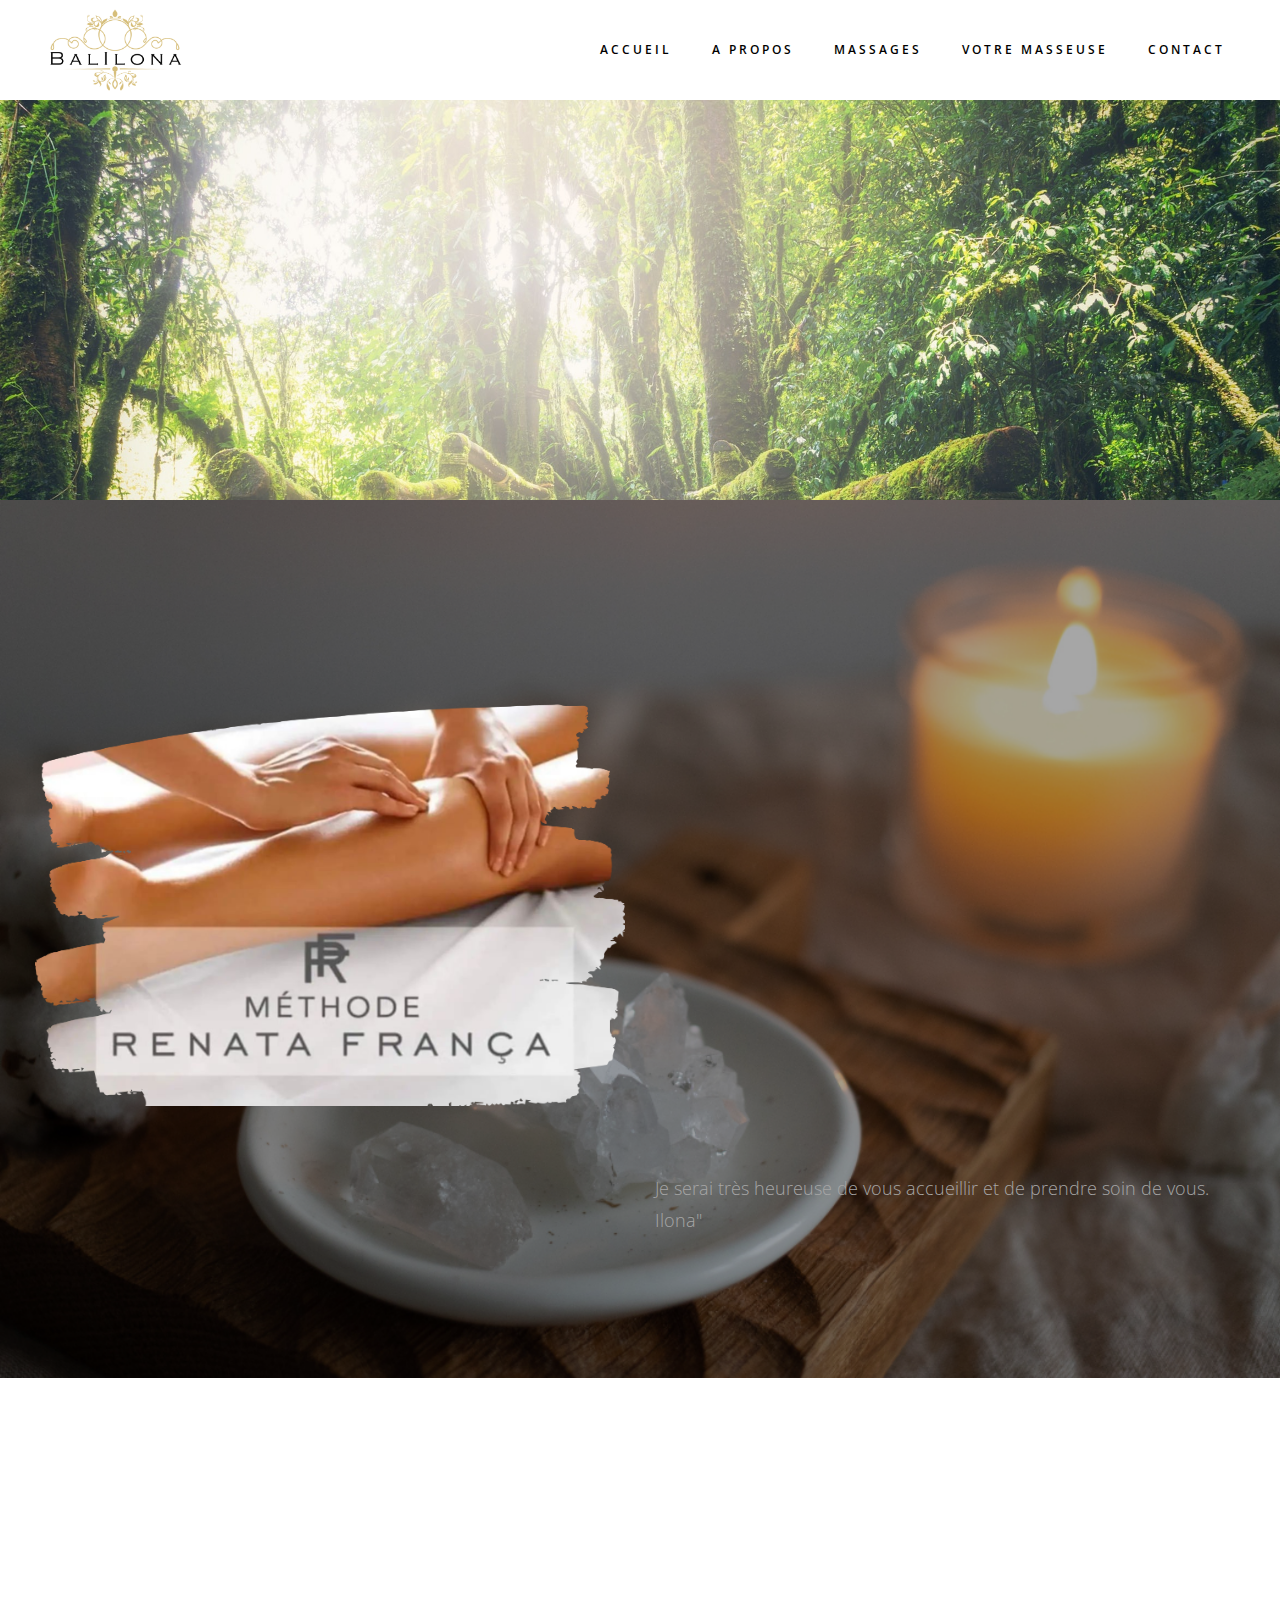
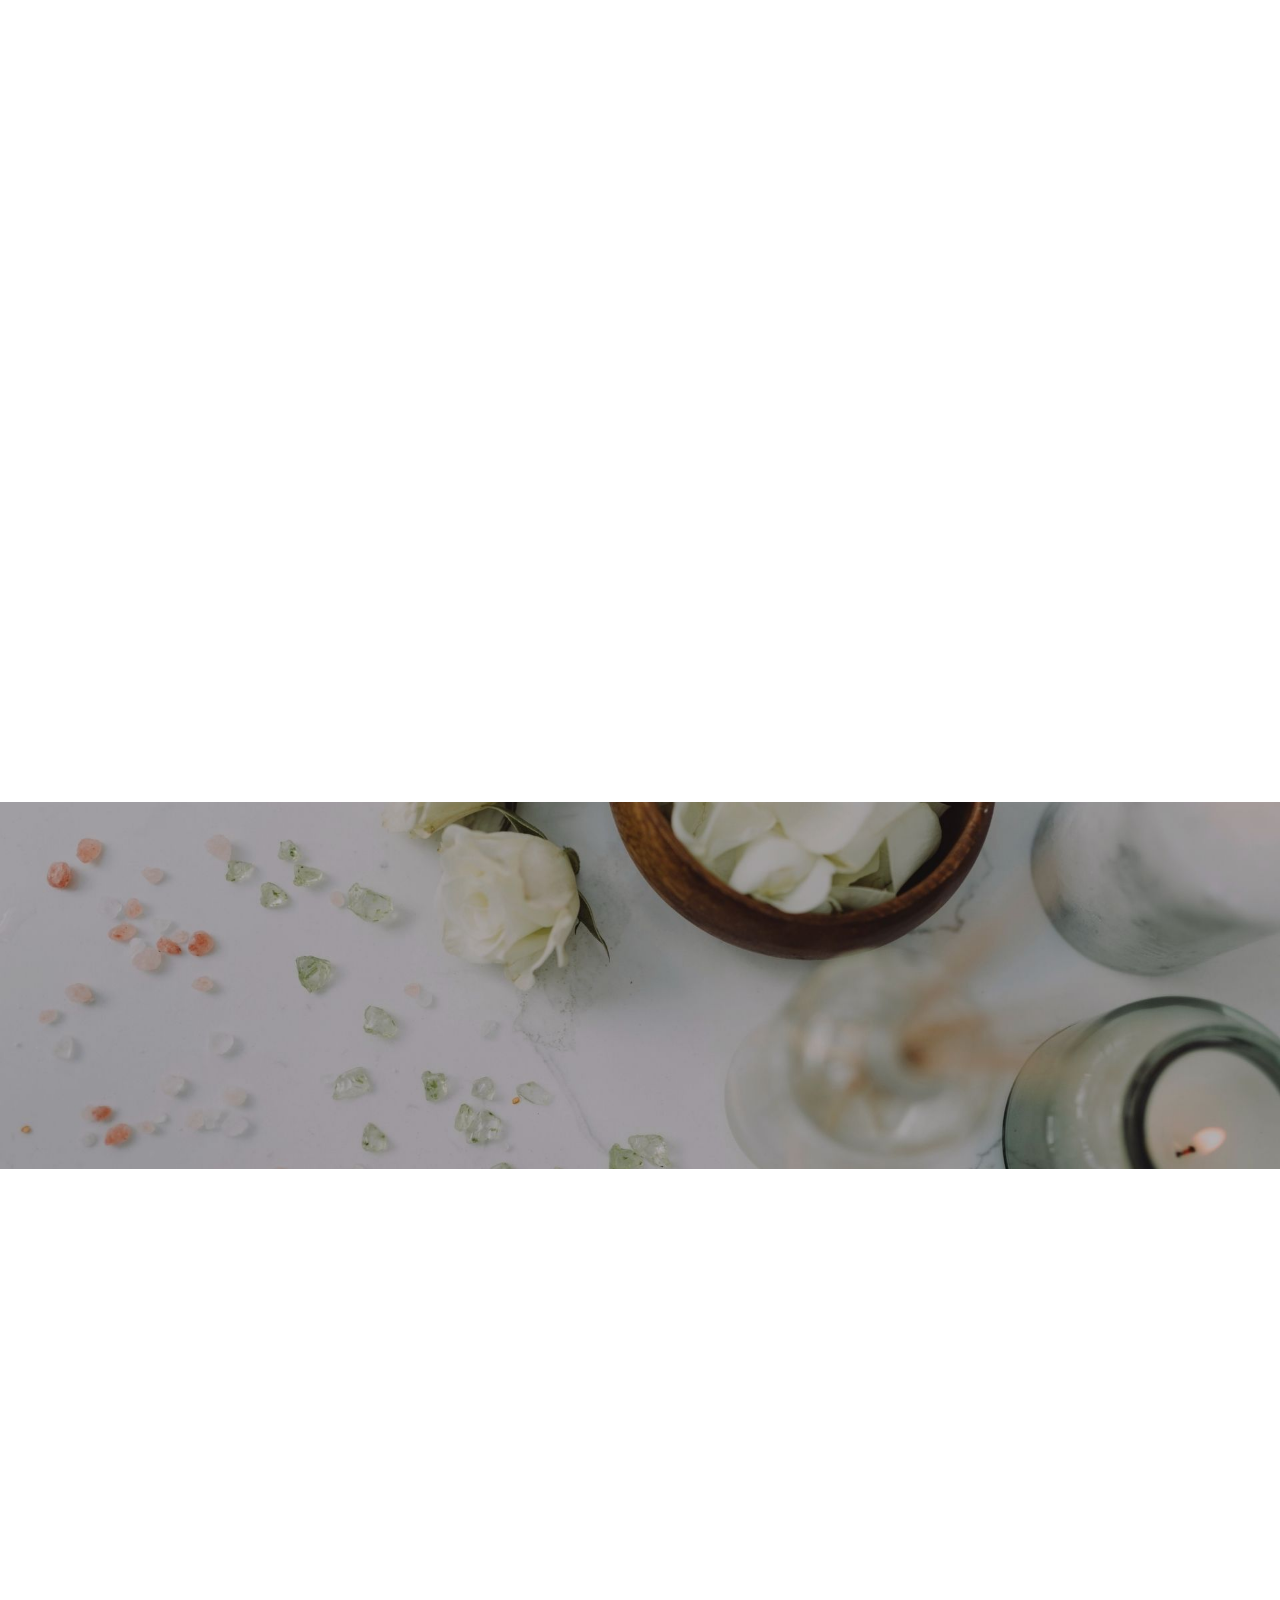
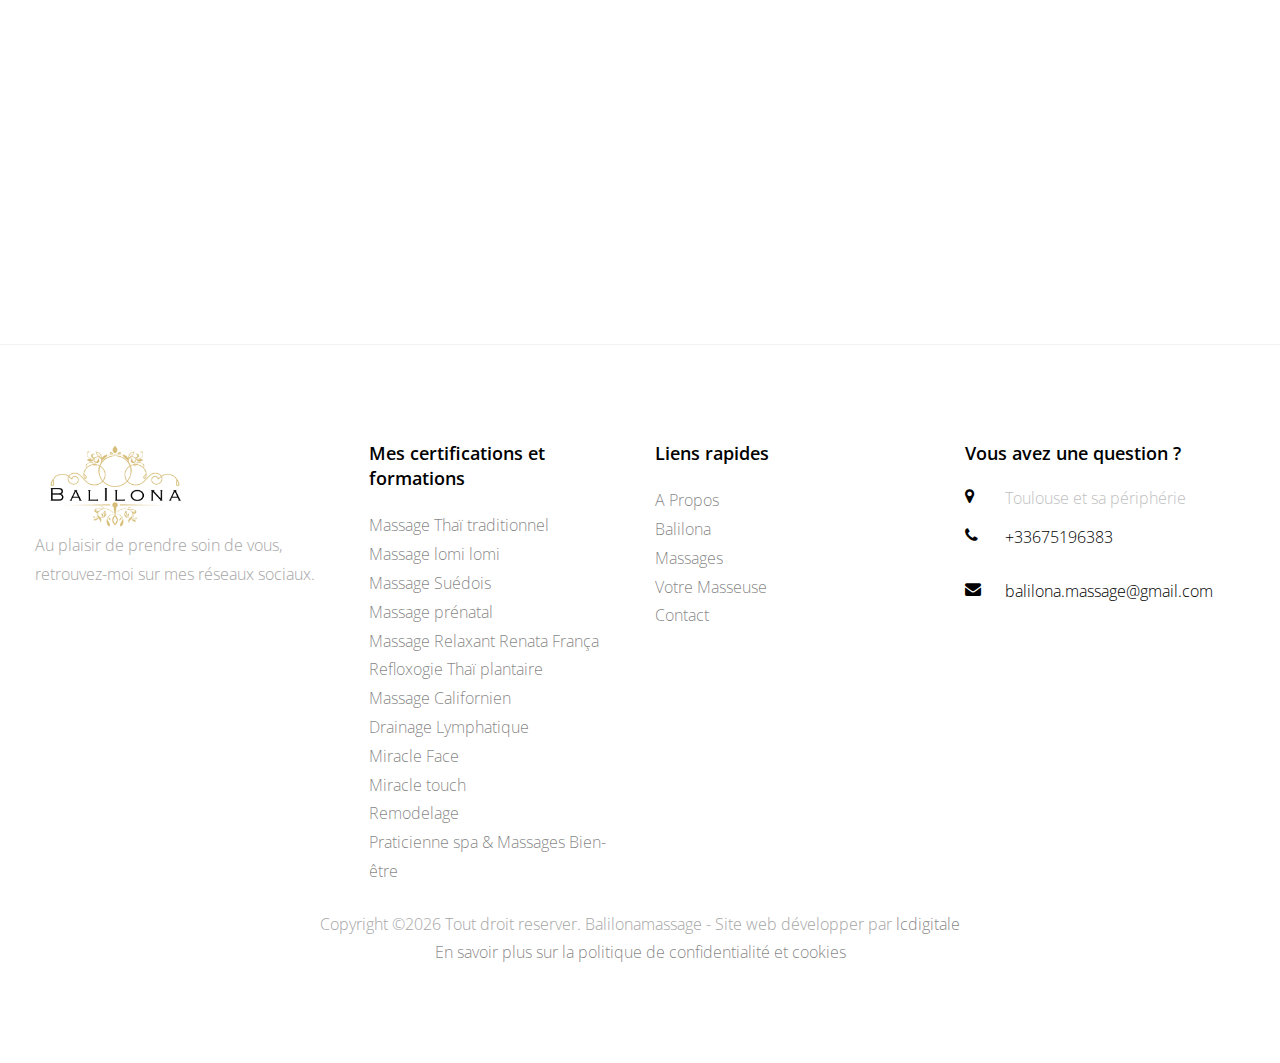
==== commit 779fb336: "ok" ====
--- a/about.html
+++ b/about.html
@@ -84,53 +84,61 @@
     </section>
 		
 	<section class="ftco-section ftco-intro" style="background-image: url(images/bga.jpg);">
-		<div class="container">
-			<div class="row justify-content-end">
-				<div class="col-lg-6 col-md-6 col-sm-12 align-items-center">
-					<!-- <div class="about-img">
-						<img src="images/logosite.png" alt="Image" height="250px">
-					</div> -->
-				</div>
-
-				<div class=" col-lg-6 col-md-6 col-sm-12">
-					<div class="heading-section ftco-animate">
-			<h2 class="mb-4">Bienvenu(e)s</h2>
-		  </div>
-		  <p class="ftco-animate">Que ce soit pour un moment de lâcher prise, tensions musculaires ou une fatigue persistante le massage bien être ou thérapeutique viendra soulager et améliorer de façon certaine la plupart de vos maux.
-
-			<br>
-			Après un moment d'échange afin de comprendre précisément vos besoins et attentes, j'adapterais le massage afin qu'il vous soit parfaitement personnalisé.
-			<br>
-			Je suis une masseuse passionnée, diplômée et expérimentée avec un savoir faire et un sérieux professionnalisme, je suis régulièrement en formation pour toujours me perfectionner et vous donner entière satisfaction.
-
-			<br>
-			N'hésitez pas à me suivre sur les réseaux sociaux.
-		
-		  </p>
-
-		  <ul class="ftco-footer-social list-unstyled float-lft mt-3">
-			<li class="ftco-animate"><a href="https://www.facebook.com/Balilona-massages-237519251512725/" target="_blank"><span class="icon-facebook"></span></a></li>
-			<li class="ftco-animate"><a href="https://www.instagram.com/balilona_massages/?fbclid=IwAR17vVh69WdG_x_L82P-2kBR4TirBGyMKBbxUxsJnkkonviEpHbC3fAAJOo" target="_blank"><span class="icon-instagram"></span></a></li>
-		  </ul>
-
-		 <p> Je serai très heureuse de vous accueillir et de prendre soin de vous.
-			Ilona"</p>
-
-		  <!-- <ul class="mt-5 do-list">
-			<li class="ftco-animate"><a href="#"><span class="ion-ios-checkmark-circle mr-3"></span>Vous souhaitez prendre soin de vous</a></li>
-			<li class="ftco-animate"><a href="#"><span class="ion-ios-checkmark-circle mr-3"></span>Vous avez besoin d’aide dans votre perte de poids </a></li>
-			<li class="ftco-animate"><a href="#"><span class="ion-ios-checkmark-circle mr-3"></span>Vous avez des douleurs musculaires, dorsales</a></li>
-			<li class="ftco-animate"><a href="#"><span class="ion-ios-checkmark-circle mr-3"></span>Vous vous sentez fatigué, stressé</a></li>
-			  <li class="ftco-animate"><a href="#"><span class="ion-ios-checkmark-circle mr-3"></span>Vous préparez une épreuve sportive</a></li>
-			  <li class="ftco-animate"><a href="#"><span class="ion-ios-checkmark-circle mr-3"></span>Vous êtes enceinte</a></li>
-			  <li class="ftco-animate"><a href="#"><span class="ion-ios-checkmark-circle mr-3"></span>Vous voulez un moment de bien être </a></li>
-		  </ul> -->
-				</div>
-			</div>
+    	<div class="container">
+        
+    		<div class="row">
+          <div class="col-lg-6 col-md-6 col-sm-12">
+            <div class="coach align-items-stretch">
+	    				<div class="img" style="background-image: url(images/renata.webp);" ></div>
+	    				<div class="text bg-white p-50 ftco-animate text-center align-items-center">
+	    					
+	    					<!-- <ul class="ftco-social-media d-flex mt-4">
+	                <li class="ftco-animate"><a href="https://www.facebook.com/Balilona-massages-237519251512725/" target="_blank" class="mr-2 d-flex justify-content-center align-items-center"><span class="icon-facebook"></span></a></li>
+	                <li class="ftco-animate"><a href="https://www.instagram.com/balilona_massages/?fbclid=IwAR17vVh69WdG_x_L82P-2kBR4TirBGyMKBbxUxsJnkkonviEpHbC3fAAJOo" target="_blank" class="mr-2 d-flex justify-content-center align-items-center"><span class="icon-instagram"></span></a></li>
+	              </ul> -->
+	    					<p></p>
+	    				</div>
+	    			</div>
+          </div>
+		  <div class=" col-lg-6 col-md-6 col-sm-12">
+			<div class="heading-section ftco-animate">
+	<h2 class="mb-4">Bienvenu(e)s</h2>
+  </div>
+  
+  <p class="ftco-animate">Que ce soit pour un moment de lâcher prise, tensions musculaires ou une fatigue persistante le massage bien être ou thérapeutique viendra soulager et améliorer de façon certaine la plupart de vos maux.
+
+	<br>
+	Après un moment d'échange afin de comprendre précisément vos besoins et attentes, j'adapterais le massage afin qu'il vous soit parfaitement personnalisé.
+	<br>
+	Je suis une masseuse passionnée, diplômée et expérimentée avec un savoir faire et un sérieux professionnalisme, je suis régulièrement en formation pour toujours me perfectionner et vous donner entière satisfaction.
+
+	<br>
+	N'hésitez pas à me suivre sur les réseaux sociaux.
+
+  </p>
+
+  <ul class="ftco-footer-social list-unstyled float-lft mt-3">
+	<li class="ftco-animate"><a href="https://www.facebook.com/Balilona-massages-237519251512725/" target="_blank"><span class="icon-facebook"></span></a></li>
+	<li class="ftco-animate"><a href="https://www.instagram.com/balilona_massages/?fbclid=IwAR17vVh69WdG_x_L82P-2kBR4TirBGyMKBbxUxsJnkkonviEpHbC3fAAJOo" target="_blank"><span class="icon-instagram"></span></a></li>
+  </ul>
+
+ <p> Je serai très heureuse de vous accueillir et de prendre soin de vous.
+	Ilona"</p>
+
+  <!-- <ul class="mt-5 do-list">
+	<li class="ftco-animate"><a href="#"><span class="ion-ios-checkmark-circle mr-3"></span>Vous souhaitez prendre soin de vous</a></li>
+	<li class="ftco-animate"><a href="#"><span class="ion-ios-checkmark-circle mr-3"></span>Vous avez besoin d’aide dans votre perte de poids </a></li>
+	<li class="ftco-animate"><a href="#"><span class="ion-ios-checkmark-circle mr-3"></span>Vous avez des douleurs musculaires, dorsales</a></li>
+	<li class="ftco-animate"><a href="#"><span class="ion-ios-checkmark-circle mr-3"></span>Vous vous sentez fatigué, stressé</a></li>
+	  <li class="ftco-animate"><a href="#"><span class="ion-ios-checkmark-circle mr-3"></span>Vous préparez une épreuve sportive</a></li>
+	  <li class="ftco-animate"><a href="#"><span class="ion-ios-checkmark-circle mr-3"></span>Vous êtes enceinte</a></li>
+	  <li class="ftco-animate"><a href="#"><span class="ion-ios-checkmark-circle mr-3"></span>Vous voulez un moment de bien être </a></li>
+  </ul> -->
 		</div>
-
-		
-	</section>
+    		</div>
+    	</div>
+    </section>
+	
 <!-- 
 		<section class="ftco-section ftco-no-pt ftco-no-pb">
 			<div class="container">
